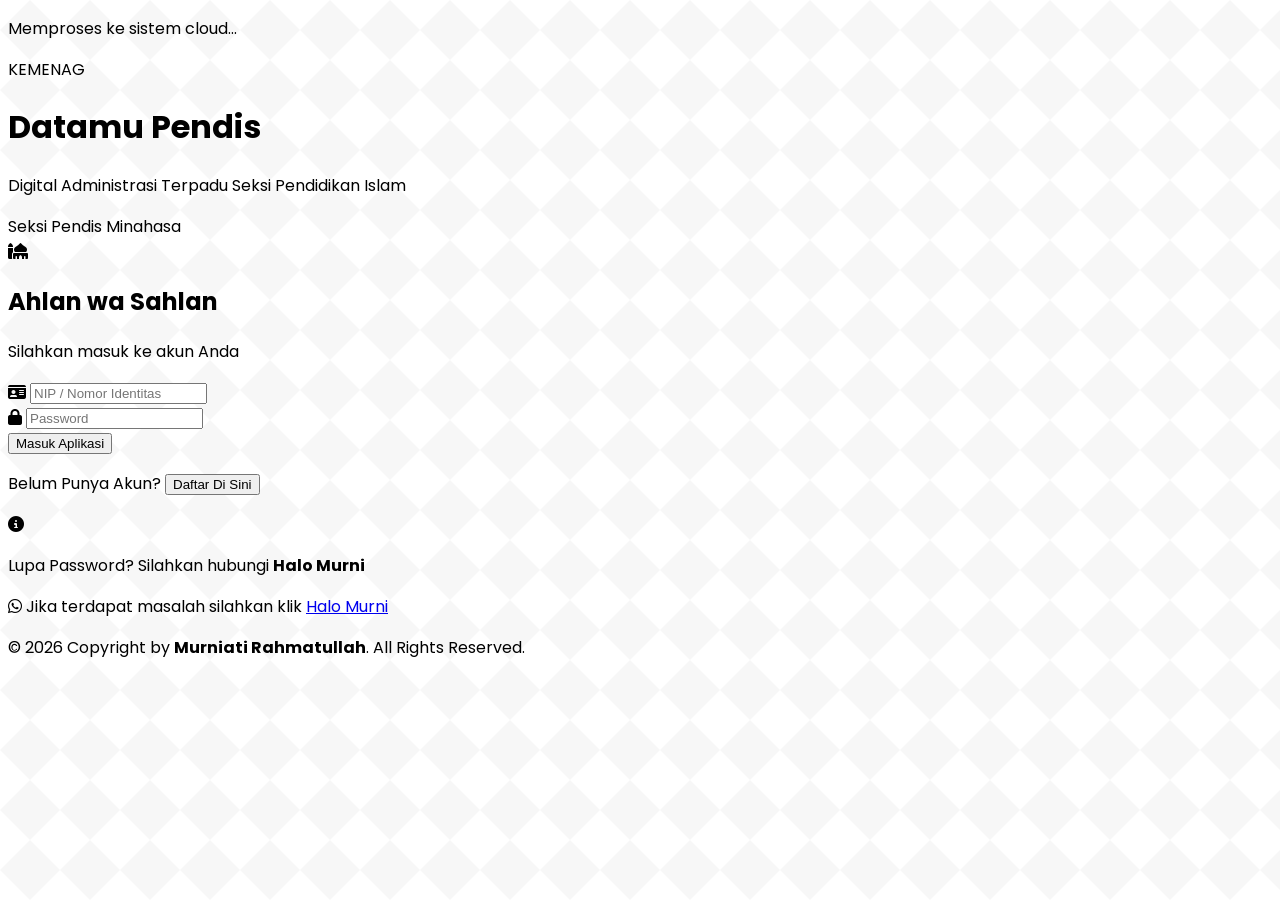
==== Datamu Pendis/index.html @ dc7abe34 "modify Register logic and add some style to the page" ====
<!DOCTYPE html>
<html lang="id">
<head>
    <meta charset="UTF-8">
    <meta name="viewport" content="width=device-width, initial-scale=1.0">
    <title>Datamu Pendis - Seksi Pendidikan Islam Minahasa</title>
    <!-- Tailwind CSS & FontAwesome Icons -->
    <script src="https://cdn.jsdelivr.net/npm/@tailwindcss/browser@4"></script>
    <link rel="stylesheet" href="https://cdnjs.cloudflare.com/ajax/libs/font-awesome/6.4.0/css/all.min.css">
    <style>
        @import url('https://fonts.googleapis.com/css2?family=Poppins:wght@300;400;500;600;700&display=swap');
        body {
            font-family: 'Poppins', sans-serif;
            background-color: #f4f7f5;
        }
        .islamic-pattern {
            background-color: #ffffff;
            background-image: url("data:image/svg+xml,%3Csvg xmlns='http://www.w3.org/2000/svg' width='60' height='60' viewBox='0 0 60 60'%3E%3Cpath d='M30 0l30 30-30 30L0 30z' fill='%2016b39' fill-opacity='0.03' fill-rule='evenodd'/%3E%3C/svg%3E");
        }
        .page { display: none; }
        .page.active { display: block; }
        .loader {
            border-top-color: #016b39;
            animation: spinner 1.5s linear infinite;
        }
        @keyframes spinner {
            0% { transform: rotate(0deg); }
            100% { transform: rotate(360deg); }
        }
    </style>
</head>
<body class="islamic-pattern min-h-screen flex flex-col justify-between">

    <!-- OVERLAY LOADING -->
    <div id="loading-overlay" class="fixed inset-0 bg-black/50 z-50 flex flex-col items-center justify-center hidden">
        <div class="loader ease-linear rounded-full border-4 border-t-4 border-gray-200 h-12 w-12 mb-4"></div>
        <p class="text-white font-semibold text-sm" id="loading-text">Memproses ke sistem cloud...</p>
    </div>

    <!-- HEADER UTAMA -->
    <header class="bg-white shadow-sm border-b-4 border-[#d4af37] p-4">
        <div class="max-w-5xl mx-auto flex flex-col sm:flex-row justify-between items-center gap-4 sm:gap-0">
            <!-- Logo Kemenag Kiri -->
            <div class="flex items-center justify-center">
                <img src="Logo Kemenag.Jpeg" alt="Logo Kemenag" class="w-14 h-14 object-contain" onerror="this.style.display='none'; this.nextElementSibling.style.display='flex';">
                <div style="display:none;" class="w-14 h-14 bg-[#016b39] rounded-full flex items-center justify-center text-white font-bold text-[10px] text-center p-1 border-2 border-[#d4af37]">KEMENAG</div>
            </div>

            <!-- TEKS JUDUL TENGAH (ALIGN CENTER) -->
            <div class="text-center flex-grow px-4">
                <h1 class="text-xl font-bold text-[#016b39] tracking-wide">Datamu Pendis</h1>
                <p class="text-xs text-gray-500 font-medium">Digital Administrasi Terpadu Seksi Pendidikan Islam</p>
            </div>

            <!-- Logo Pendis Kanan -->
            <div class="flex items-center justify-center">
                <img src="Logo Pendis.Jpeg" alt="Logo Pendis" class="h-12 object-contain" onerror="this.style.display='none'; this.nextElementSibling.style.display='block';">
                <span style="display:none;" class="text-sm font-bold text-[#016b39] bg-emerald-50 px-3 py-1 rounded-full border border-emerald-200">Seksi Pendis Minahasa</span>
            </div>
        </div>
    </header>

    <!-- KONTEN UTAMA -->
    <main class="max-w-4xl w-full mx-auto p-4 flex-grow flex flex-col justify-center my-6">

        <!-- ================= HALAMAN 1: LOGIN ================= -->
        <section id="page-login" class="page active bg-white rounded-2xl shadow-xl border border-gray-100 p-8 max-w-md mx-auto w-full text-center">
            <div class="mb-6">
                <i class="fa-solid fa-mosque text-4xl text-[#d4af37] mb-2"></i>
                <h2 class="text-2xl font-bold text-[#016b39]">Ahlan wa Sahlan</h2>
                <p class="text-sm text-gray-500">Silahkan masuk ke akun Anda</p>
            </div>

            <form onsubmit="handleLoginSubmit(event);" class="space-y-4">
                <div class="relative">
                    <span class="absolute inset-y-0 left-0 flex items-center pl-3 text-gray-400">
                        <i class="fa-solid fa-id-card"></i>
                    </span>
                    <input type="text" id="login-nip" placeholder="NIP / Nomor Identitas" class="w-full pl-10 pr-4 py-3 bg-gray-50 border border-gray-200 rounded-xl focus:outline-none focus:border-[#016b39]" required>
                </div>
                <div class="relative">
                    <span class="absolute inset-y-0 left-0 flex items-center pl-3 text-gray-400">
                        <i class="fa-solid fa-lock"></i>
                    </span>
                    <input type="password" id="login-pass" placeholder="Password" class="w-full pl-10 pr-4 py-3 bg-gray-50 border border-gray-200 rounded-xl focus:outline-none focus:border-[#016b39]" required>
                </div>
                <button type="submit" class="w-full bg-[#016b39] text-white py-3 rounded-xl font-semibold shadow-md hover:bg-emerald-800 cursor-pointer">
                    Masuk Aplikasi
                </button>
            </form>

            <div class="mt-6 pt-4 border-t border-gray-100 space-y-3 text-sm">
                <p class="text-gray-600">Belum Punya Akun? 
                    <button onclick="navigateTo('page-register')" class="text-[#016b39] font-bold hover:underline cursor-pointer">Daftar Di Sini</button>
                </p>
                <div class="bg-amber-50 p-3 rounded-xl border border-amber-200 flex items-center justify-center space-x-2">
                    <i class="fa-solid fa-circle-info text-amber-600"></i>
                    <p class="text-xs text-amber-800 text-left">Lupa Password? Silahkan hubungi <strong>Halo Murni</strong></p>
                </div>
            </div>
        </section>


        <!-- ================= HALAMAN 2: REGISTER ================= -->
        <section id="page-register" class="page bg-white rounded-2xl shadow-xl border border-gray-100 p-8 max-w-xl mx-auto w-full">
            <div class="text-center mb-6">
                <h2 class="text-2xl font-bold text-[#016b39]">Formulir Registrasi</h2>
                <p class="text-sm text-gray-500">Lengkapi data administrasi Pendis Anda</p>
            </div>

            <form onsubmit="handleRegisterSubmit(event);" class="grid grid-cols-1 md:grid-cols-2 gap-4">
                <div>
                    <label class="block text-xs font-semibold text-gray-600 mb-1">Nama Lengkap</label>
                    <input type="text" id="reg-nama" class="w-full p-2.5 bg-gray-50 border border-gray-200 rounded-lg focus:outline-none" required>
                </div>
                <div>
                    <label class="block text-xs font-semibold text-gray-600 mb-1">No. HP (WhatsApp)</label>
                    <input type="tel" id="reg-hp" class="w-full p-2.5 bg-gray-50 border border-gray-200 rounded-lg focus:outline-none" required>
                </div>
                <div>
                    <label class="block text-xs font-semibold text-gray-600 mb-1">Email Aktif</label>
                    <input type="email" id="reg-email" class="w-full p-2.5 bg-gray-50 border border-gray-200 rounded-lg focus:outline-none" required>
                </div>
                <div>
                    <label class="block text-xs font-semibold text-red-600 mb-1">NIP (Wajib) *</label>
                    <input type="text" id="reg-nip" class="w-full p-2.5 bg-gray-50 border border-red-200 rounded-lg focus:outline-none focus:border-[#016b39]" required>
                </div>
                <div>
                    <label class="block text-xs font-semibold text-gray-600 mb-1">Jenis Kelamin</label>
                    <select id="reg-jk" class="w-full p-2.5 bg-gray-50 border border-gray-200 rounded-lg focus:outline-none">
                        <option>Laki-laki</option>
                        <option>Perempuan</option>
                    </select>
                </div>
                <div>
                    <label class="block text-xs font-semibold text-gray-600 mb-1">Status Kepegawaian</label>
                    <select id="reg-status" class="w-full p-2.5 bg-gray-50 border border-gray-200 rounded-lg focus:outline-none">
                        <option>PNS</option>
                        <option>PPPK</option>
                        <option>Honor</option>
                    </select>
                </div>
                <div class="md:col-span-2">
                    <label class="block text-xs font-semibold text-gray-600 mb-1">Asal Sekolah / Madrasah</label>
                    <input type="text" id="reg-sekolah" class="w-full p-2.5 bg-gray-50 border border-gray-200 rounded-lg focus:outline-none" required>
                </div>
                <div>
                    <label class="block text-xs font-semibold text-gray-600 mb-1">Password</label>
                    <input type="password" id="reg-pass" class="w-full p-2.5 bg-gray-50 border border-gray-200 rounded-lg focus:outline-none" required>
                </div>
                <div>
                    <label class="block text-xs font-semibold text-gray-600 mb-1">Ulangi Password</label>
                    <input type="password" id="reg-pass2" class="w-full p-2.5 bg-gray-50 border border-gray-200 rounded-lg focus:outline-none" required>
                </div>
                
                <div class="md:col-span-2 bg-emerald-50 p-4 rounded-xl border border-emerald-200 text-center">
                    <label class="block text-sm font-bold text-[#016b39] mb-2"><i class="fa-solid fa-face-smile mr-2"></i>Verifikasi Scan Wajah</label>
                    <button type="button" onclick="alert('Mengaktifkan Kamera...')" class="bg-white border border-[#016b39] text-[#016b39] px-4 py-2 rounded-lg text-xs font-semibold cursor-pointer">Ambil Foto Wajah</button>
                </div>

                <div class="md:col-span-2 flex space-x-2 pt-2">
                    <button type="submit" class="flex-1 bg-[#016b39] text-white py-2.5 rounded-xl font-semibold shadow-md cursor-pointer">Daftar Akun</button>
                    <button type="button" onclick="navigateTo('page-login')" class="flex-1 bg-gray-100 text-gray-700 py-2.5 rounded-xl font-semibold cursor-pointer">Kembali Login</button>
                </div>
            </form>
        </section>


        <!-- ================= HALAMAN 3: DASHBOARD UTAMA ================= -->
        <section id="page-dashboard" class="page bg-white rounded-2xl shadow-xl border border-gray-100 p-8 w-full">
            
            <!-- KALENDER PALING ATAS UTK USER -->
            <div class="mb-6 p-4 bg-emerald-50/50 rounded-2xl border border-emerald-100">
                <div class="flex justify-between items-center mb-3">
                    <h4 class="text-xs font-bold text-emerald-800 uppercase tracking-wider"><i class="fa-solid fa-calendar-check mr-1"></i> Status Pengisian Berkas (Hari Ini)</h4>
                    <span id="calendar-status-badge" class="text-[10px] bg-red-100 text-red-700 px-2 py-0.5 rounded-full font-bold">Belum Ada Berkas Dikirim</span>
                </div>
                <div class="grid grid-cols-7 gap-2 text-center text-xs font-bold">
                    <div class="bg-gray-200 text-gray-400 p-2.5 rounded-lg">11 Jun</div>
                    <div class="bg-gray-200 text-gray-400 p-2.5 rounded-lg">12 Jun</div>
                    <div class="bg-gray-200 text-gray-400 p-2.5 rounded-lg">13 Jun</div>
                    <div id="today-calendar-cell" class="bg-amber-100 text-amber-800 p-2.5 rounded-lg border-2 border-amber-400 animate-pulse">
                        14 Jun (Hari Ini)
                    </div>
                    <div class="bg-gray-100 text-gray-400 p-2.5 rounded-lg">15 Jun</div>
                    <div class="bg-gray-100 text-gray-400 p-2.5 rounded-lg">16 Jun</div>
                    <div class="bg-gray-100 text-gray-400 p-2.5 rounded-lg">17 Jun</div>
                </div>
            </div>

            <div class="flex justify-between items-center mb-6 pb-4 border-b border-gray-100">
                <div>
                    <h2 class="text-2xl font-bold text-[#016b39]" id="txt-welcome-user">Hallo User...</h2>
                    <p class="text-sm text-gray-500">Silahkan pilih layanan administrasi di bawah ini</p>
                </div>
                <button onclick="logout()" class="bg-red-50 text-red-600 px-4 py-2 rounded-xl text-xs font-bold cursor-pointer">Keluar</button>
            </div>

            <div class="grid grid-cols-1 md:grid-cols-2 gap-6">
                <!-- Menu Laporan Kinerja -->
                <button onclick="navigateTo('page-laporan')" class="p-6 bg-white hover:bg-amber-50/50 border-2 border-gray-100 hover:border-amber-200 rounded-2xl text-left transition-all shadow-sm cursor-pointer">
                    <div class="w-12 h-12 bg-[#d4af37] text-white rounded-xl flex items-center justify-center text-xl shadow-md"><i class="fa-solid fa-file-invoice"></i></div>
                    <h3 class="text-lg font-bold text-gray-800 mt-4">Laporan Kinerja</h3>
                    <p class="text-xs text-gray-500 mt-1">Laporan harian, bulanan, rencana kinerja, dan absensi bulanan.</p>
                </button>

                <!-- Menu TPG -->
                <button onclick="navigateTo('page-tpg')" class="p-6 bg-white hover:bg-emerald-50/50 border-2 border-gray-100 hover:border-emerald-200 rounded-2xl text-left transition-all shadow-sm cursor-pointer">
                    <div class="w-12 h-12 bg-[#016b39] text-white rounded-xl flex items-center justify-center text-xl shadow-md"><i class="fa-solid fa-graduation-cap"></i></div>
                    <h3 class="text-lg font-bold text-gray-800 mt-4">TPG (Tunjangan Profesi Guru)</h3>
                    <p class="text-xs text-gray-500 mt-1">Pengunggahan berkas sertifikasi profesi guru kualifikasi khusus.</p>
                </button>
            </div>
        </section>


        <!-- ================= HALAMAN 4: LAPORAN KINERJA ================= -->
        <section id="page-laporan" class="page bg-white rounded-2xl shadow-xl border border-gray-100 p-8 w-full">
            <div class="flex items-center space-x-3 mb-6">
                <button onclick="navigateTo('page-dashboard')" class="w-9 h-9 bg-gray-100 hover:bg-gray-200 rounded-full flex items-center justify-center text-gray-700 cursor-pointer"><i class="fa-solid fa-arrow-left"></i></button>
                <h2 class="text-2xl font-bold text-[#016b39]">Laporan Kinerja</h2>
            </div>

            <div class="grid grid-cols-2 gap-4 mb-6 bg-gray-50 p-4 rounded-xl">
                <div>
                    <label class="block text-xs font-semibold text-gray-500 mb-1">Tahun</label>
                    <select class="w-full p-2 bg-white border border-gray-200 rounded-lg text-sm"><option>2026</option></select>
                </div>
                <div>
                    <label class="block text-xs font-semibold text-gray-500 mb-1">Bulan</label>
                    <select class="w-full p-2 bg-white border border-gray-200 rounded-lg text-sm"><option>Juni</option></select>
                </div>
            </div>

            <!-- List Upload Form Berkas -->
            <div class="space-y-4">
                
                <!-- Berkas 1 -->
                <div class="p-4 border border-gray-200 rounded-xl md:flex md:items-center md:justify-between space-y-3 md:space-y-0">
                    <div class="flex-grow">
                        <h3 class="font-bold text-gray-700 text-sm">Laporan Kinerja Harian</h3>
                        <input type="file" id="input-lapor-harian" class="block w-full text-xs text-gray-500 mt-1 file:mr-4 file:py-1 file:px-3 file:rounded file:border-0 file:bg-emerald-50 file:text-[#016b39]">
                    </div>
                    <div class="flex items-center space-x-2">
                        <div id="status-lapor-harian" class="text-right min-w-[150px]">
                            <span class="inline-block text-xs font-bold text-red-600 bg-red-50 border border-red-200 px-2 py-1 rounded"><i class="fa-solid fa-circle-xmark mr-1"></i>Belum Dikirim</span>
                        </div>
                        <button onclick="uploadProses('input-lapor-harian', 'Laporan Kinerja', 'Laporan Kinerja Harian', 'status-lapor-harian')" class="bg-[#016b39] text-white px-3 py-1.5 rounded-lg text-xs font-semibold cursor-pointer">Upload</button>
                    </div>
                </div>

                <!-- Berkas 2 -->
                <div class="p-4 border border-gray-200 rounded-xl md:flex md:items-center md:justify-between space-y-3 md:space-y-0">
                    <div class="flex-grow">
                        <h3 class="font-bold text-gray-700 text-sm">Laporan Kinerja Bulanan</h3>
                        <input type="file" id="input-lapor-bulanan" class="block w-full text-xs text-gray-500 mt-1 file:mr-4 file:py-1 file:px-3 file:rounded file:border-0 file:bg-emerald-50 file:text-[#016b39]">
                    </div>
                    <div class="flex items-center space-x-2">
                        <div id="status-lapor-bulanan" class="text-right min-w-[150px]">
                            <span class="inline-block text-xs font-bold text-red-600 bg-red-50 border border-red-200 px-2 py-1 rounded"><i class="fa-solid fa-circle-xmark mr-1"></i>Belum Dikirim</span>
                        </div>
                        <button onclick="uploadProses('input-lapor-bulanan', 'Laporan Kinerja', 'Laporan Kinerja Bulanan', 'status-lapor-bulanan')" class="bg-[#016b39] text-white px-3 py-1.5 rounded-lg text-xs font-semibold cursor-pointer">Upload</button>
                    </div>
                </div>

                <!-- Berkas 3 -->
                <div class="p-4 border border-gray-200 rounded-xl md:flex md:items-center md:justify-between space-y-3 md:space-y-0">
                    <div class="flex-grow">
                        <h3 class="font-bold text-gray-700 text-sm">Rencana Kinerja Bulanan</h3>
                        <input type="file" id="input-rencana-bulan" class="block w-full text-xs text-gray-500 mt-1 file:mr-4 file:py-1 file:px-3 file:rounded file:border-0 file:bg-emerald-50 file:text-[#016b39]">
                    </div>
                    <div class="flex items-center space-x-2">
                        <div id="status-rencana-bulan" class="text-right min-w-[150px]">
                            <span class="inline-block text-xs font-bold text-red-600 bg-red-50 border border-red-200 px-2 py-1 rounded"><i class="fa-solid fa-circle-xmark mr-1"></i>Belum Dikirim</span>
                        </div>
                        <button onclick="uploadProses('input-rencana-bulan', 'Laporan Kinerja', 'Rencana Kinerja Bulanan', 'status-rencana-bulan')" class="bg-[#016b39] text-white px-3 py-1.5 rounded-lg text-xs font-semibold cursor-pointer">Upload</button>
                    </div>
                </div>

                <!-- Berkas 4 -->
                <div class="p-4 border border-gray-200 rounded-xl md:flex md:items-center md:justify-between space-y-3 md:space-y-0">
                    <div class="flex-grow">
                        <h3 class="font-bold text-gray-700 text-sm">Laporan Absensi Bulanan</h3>
                        <input type="file" id="input-absensi" class="block w-full text-xs text-gray-500 mt-1 file:mr-4 file:py-1 file:px-3 file:rounded file:border-0 file:bg-emerald-50 file:text-[#016b39]">
                    </div>
                    <div class="flex items-center space-x-2">
                        <div id="status-absensi" class="text-right min-w-[150px]">
                            <span class="inline-block text-xs font-bold text-red-600 bg-red-50 border border-red-200 px-2 py-1 rounded"><i class="fa-solid fa-circle-xmark mr-1"></i>Belum Dikirim</span>
                        </div>
                        <button onclick="uploadProses('input-absensi', 'Laporan Kinerja', 'Laporan Absensi Bulanan', 'status-absensi')" class="bg-[#016b39] text-white px-3 py-1.5 rounded-lg text-xs font-semibold cursor-pointer">Upload</button>
                    </div>
                </div>

                <div class="bg-red-50 border border-red-200 p-4 rounded-xl text-xs text-red-800 space-y-1">
                    <span class="font-bold uppercase block text-red-600"><i class="fa-solid fa-triangle-exclamation mr-1"></i> Warning:</span>
                    <p>1. Berkas tidak salah upload. 2. Hasil scan/foto harus jelas. 3. Berkas telah ditandatangani.</p>
                </div>
            </div>
        </section>


        <!-- ================= HALAMAN 5: TPG ================= -->
        <section id="page-tpg" class="page bg-white rounded-2xl shadow-xl border border-gray-100 p-8 w-full">
            <div class="flex items-center space-x-3 mb-6">
                <button onclick="navigateTo('page-dashboard')" class="w-9 h-9 bg-gray-100 hover:bg-gray-200 rounded-full flex items-center justify-center text-gray-700 cursor-pointer"><i class="fa-solid fa-arrow-left"></i></button>
                <h2 class="text-2xl font-bold text-[#016b39]">Tunjangan Profesi Guru (TPG)</h2>
            </div>

            <div class="grid grid-cols-3 gap-3 mb-6 bg-gray-50 p-4 rounded-xl">
                <div><label class="block text-xs text-gray-500 mb-1">Tahun</label><select class="w-full p-2 bg-white rounded-lg text-xs"><option>2026</option></select></div>
                <div><label class="block text-xs text-gray-500 mb-1">Bulan</label><select class="w-full p-2 bg-white rounded-lg text-xs"><option>Juni</option></select></div>
                <div><label class="block text-xs text-gray-500 mb-1">Jenis TPG</label><select class="w-full p-2 bg-white rounded-lg text-xs"><option>TPG MADRASAH</option><option>TPG PPPK</option><option>TPG PAI</option></select></div>
            </div>

            <div class="space-y-6">
                <div class="p-6 border border-gray-200 rounded-2xl bg-gray-50/50 md:flex md:items-center md:justify-between">
                    <div>
                        <span class="block text-sm font-bold text-gray-700 mb-1">Upload Berkas Persyaratan TPG (.pdf)</span>
                        <input type="file" id="input-berkas-tpg" class="block w-full text-xs text-gray-500 file:mr-4 file:py-1 file:px-3 file:rounded file:border-0 file:bg-emerald-50 file:text-[#016b39]">
                    </div>
                    <div class="flex items-center space-x-2 mt-3 md:mt-0">
                        <div id="status-tpg-main" class="min-w-[150px] text-right">
                            <span class="inline-block text-xs font-bold text-red-600 bg-red-50 border border-red-200 px-2 py-1 rounded"><i class="fa-solid fa-circle-xmark mr-1"></i>Belum Dikirim</span>
                        </div>
                        <button onclick="uploadProses('input-berkas-tpg', 'TPG', 'Berkas Persyaratan TPG', 'status-tpg-main')" class="bg-[#016b39] text-white px-4 py-2 rounded-lg text-xs font-semibold cursor-pointer">Upload</button>
                    </div>
                </div>

                <div class="bg-red-50 border border-red-200 p-4 rounded-xl text-xs text-red-800">
                    <span class="font-bold uppercase block text-red-600 mb-1"><i class="fa-solid fa-triangle-exclamation mr-1"></i> Perhatian Penting:</span>
                    <p>Pastikan berkas telah divalidasi resmi sebelum diunggah ke sistem utama.</p>
                </div>
            </div>
        </section>

    </main>

    <!-- FOOTER ASSISTANCE -->
    <footer class="bg-white border-t border-gray-200 py-4 text-center text-xs text-gray-500 space-y-3">
        <div class="inline-flex items-center space-x-2 bg-emerald-50 border border-emerald-200 px-4 py-2 rounded-full">
            <i class="fa-brands fa-whatsapp text-emerald-600 text-lg"></i>
            <span class="text-emerald-800 font-medium">Jika terdapat masalah silahkan klik <a href="https://wa.me/#" target="_blank" class="font-bold underline">Halo Murni</a></span>
        </div>
        <p>&copy; 2026 Copyright by <strong>Murniati Rahmatullah</strong>. All Rights Reserved.</p>
    </footer>

    <!-- LOGIKAL INTERAKTIF JAVASCRIPT -->
    <script>
        // TAUTKAN URL DEPLOYMENT GOOGLE APPS SCRIPT ANDA DI SINI
        const API_URL = "https://script.google.com/macros/s/AKfycbxS6gvfr2o_vN_Nw6EjA4LsOPXbKe78TGv7byWinMvNd6g1njjJhvRXrPqk6GYSqQjEdg/exec";

        // Global State User
        let currentUser = null;

        function navigateTo(pageId) {
            document.querySelectorAll('.page').forEach(page => page.classList.remove('active'));
            document.getElementById(pageId).classList.add('active');
            window.scrollTo({ top: 0, behavior: 'smooth' });
        }

        function toggleLoader(show, text = "") {
            const overlay = document.getElementById('loading-overlay');
            document.getElementById('loading-text').innerText = text;
            if(show) overlay.classList.remove('hidden');
            else overlay.classList.add('hidden');
        }

        // AKSI REGISTRASI KE SPREADSHEET
        // CARI KODE INI PADA Halaman REGISTER DI index.html ANDA, LALU GANTI:
        async function handleRegisterSubmit(e) {
            e.preventDefault();
            const nama = document.getElementById('reg-nama').value;
            const hp = document.getElementById('reg-hp').value;
            const email = document.getElementById('reg-email').value;
            const nip = document.getElementById('reg-nip').value;
            const pass = document.getElementById('reg-pass').value;
            const pass2 = document.getElementById('reg-pass2').value;

            if (pass !== pass2) {
                alert('Konfirmasi password tidak cocok!');
                return;
            }

            toggleLoader(true, "Mendaftarkan akun & membuat Cloud Sheet Anda...");

            // Perubahan penanganan bypass CORS khusus Google Apps Script via URLSearchParams
            try {
                const response = await fetch(API_URL, {
                    method: 'POST',
                    mode: 'no-cors', // <--- PENTING: Mengabaikan aturan CORS untuk Google Apps Script
                    headers: {
                        'Content-Type': 'text/plain' // Menggunakan text/plain agar tidak memicu preflight CORS
                    },
                    body: JSON.stringify({ action: 'register', nama, hp, email, nip, password: pass })
                });

                // Catatan: Saat menggunakan mode 'no-cors', browser tidak dapat membaca isi JSON response (opaque).
                // Jadi kita asumsikan proses berhasil jika tidak melempar error jaringan.
                alert('Permintaan registrasi telah dikirim ke sistem! Silahkan coba login.');
                document.getElementById('page-register').querySelector('form').reset();
                navigateTo('page-login');

            } catch (error) {
                alert('Terjadi kendala saat menghubungkan ke server Google.');
                console.error(error);
            } finally {
                toggleLoader(false);
            }
        }

        // AKSI LOGIN DENGAN VALIDASI SPREADSHEET
        async function handleLoginSubmit(e) {
            e.preventDefault();
            const nip = document.getElementById('login-nip').value;
            const pass = document.getElementById('login-pass').value;

            toggleLoader(true, "Membuka enkripsi data & mencocokkan NIP...");

            try {
                const response = await fetch(API_URL, {
                    method: 'POST',
                    body: JSON.stringify({ action: 'login', nip, password: pass })
                });
                const result = await response.json();

                if (result.status === "SUCCESS") {
                    currentUser = result.user;
                    document.getElementById('txt-welcome-user').innerText = `Hallo ${currentUser.nama} (NIP: ${currentUser.nip})`;
                    
                    // Render status upload berdasarkan riwayat yang ditarik dari Cloud Sheet pribadi
                    renderHistoryStatus(result.history);
                    
                    navigateTo('page-dashboard');
                } else {
                    alert(result.message);
                }
            } catch (error) {
                alert('Gagal terhubung ke database cloud.');
            } finally {
                toggleLoader(false);
            }
        }

        // MEMETAKAN BERKAS YANG SUDAH PERNAH DIUPLOAD SEBELUMNYA
        function renderHistoryStatus(historyList) {
            // Mapping ID berkas di web berdasarkan nama tipe berkas di Google Sheet
            const mapping = {
                'Laporan Kinerja Harian': 'status-lapor-harian',
                'Laporan Kinerja Bulanan': 'status-lapor-bulanan',
                'Rencana Kinerja Bulanan': 'status-rencana-bulan',
                'Laporan Absensi Bulanan': 'status-absensi',
                'Berkas Persyaratan TPG': 'status-tpg-main'
            };

            let adaUploadHariIni = false;

            historyList.forEach(item => {
                const elementId = mapping[item.namaBerkas];
                if (elementId) {
                    document.getElementById(elementId).innerHTML = `
                        <span class="inline-block text-xs font-bold text-emerald-600 bg-emerald-50 border border-emerald-200 px-2 py-1 rounded">
                            <i class="fa-solid fa-circle-check mr-1"></i>Sudah Diunggah (<a href="${item.link}" target="_blank" class="underline font-medium text-blue-600">Lihat Berkas</a>)
                        </span>`;
                }
                
                // Cek apakah tanggal upload adalah hari ini (pencocokan sederhana berbasis string tanggal)
                const todayStr = new Date().toISOString().split('T')[0];
                if(item.tanggal && item.tanggal.includes(todayStr)){
                    adaUploadHariIni = true;
                }
            });

            if (adaUploadHariIni) {
                setKalenderHijau();
            }
        }

        function setKalenderHijau() {
            const targetCell = document.getElementById('today-calendar-cell');
            targetCell.className = "bg-emerald-600 text-white p-2.5 rounded-lg border-2 border-emerald-400";
            document.getElementById('calendar-status-badge').className = "text-[10px] bg-emerald-100 text-emerald-700 px-2 py-0.5 rounded-full font-bold";
            document.getElementById('calendar-status-badge').innerText = "Berkas Sukses Terkirim Hari Ini";
        }

        // PROSES UPLOAD FILE BASE64 KE GDRIVE & INPUT DATA KE SHEET USER
        function uploadProses(inputId, layanan, berkasType, statusDivId) {
            const fileInput = document.getElementById(inputId);
            if (fileInput.files.length === 0) {
                alert('Pilih file terlebih dahulu sebelum menekan tombol upload!');
                return;
            }

            const file = fileInput.files[0];
            const reader = new FileReader();
            
            toggleLoader(true, `Mengirim file "${file.name}" ke Google Drive Anda...`);

            reader.onload = async function(e) {
                const fileData = e.target.result;
                
                const payload = {
                    action: 'upload',
                    sheetName: currentUser.sheetName,
                    layanan: layanan,
                    berkasType: berkasType,
                    fileName: file.name,
                    fileData: fileData
                };

                try {
                    const response = await fetch(API_URL, {
                        method: 'POST',
                        body: JSON.stringify(payload)
                    });
                    const result = await response.json();

                    if (result.status === "SUCCESS") {
                        alert(`Berkas "${berkasType}" berhasil disimpan di Google Drive.`);
                        
                        // Perbarui tampilan status baris formulir tersebut menjadi hijau secara langsung
                        document.getElementById(statusDivId).innerHTML = `
                            <span class="inline-block text-xs font-bold text-emerald-600 bg-emerald-50 border border-emerald-200 px-2 py-1 rounded">
                                <i class="fa-solid fa-circle-check mr-1"></i>Sudah Diunggah (<a href="${result.fileUrl}" target="_blank" class="underline font-medium text-blue-600">Lihat Berkas</a>)
                            </span>`;
                        
                        // Warnai Kalender Menjadi Hijau
                        setKalenderHijau();
                    } else {
                        alert('Gagal Upload: ' + result.message);
                    }
                } catch (error) {
                    alert('Terjadi kesalahan koneksi saat mencoba mengunggah.');
                } finally {
                    toggleLoader(false);
                }
            };

            reader.readAsDataURL(file);
        }

        function logout() {
            currentUser = null;
            document.getElementById('page-login').querySelector('form').reset();
            
            // Kembalikan semua indikator berkas ke merah semula saat logout
            const statusIds = ['status-lapor-harian', 'status-lapor-bulanan', 'status-rencana-bulan', 'status-absensi', 'status-tpg-main'];
            statusIds.forEach(id => {
                document.getElementById(id).innerHTML = `<span class="inline-block text-xs font-bold text-red-600 bg-red-50 border border-red-200 px-2 py-1 rounded"><i class="fa-solid fa-circle-xmark mr-1"></i>Belum Dikirim</span>`;
            });
            
            // Kembalikan kalender ke kuning/normal semula
            document.getElementById('today-calendar-cell').className = "bg-amber-100 text-amber-800 p-2.5 rounded-lg border-2 border-amber-400 animate-pulse";
            document.getElementById('calendar-status-badge').className = "text-[10px] bg-red-100 text-red-700 px-2 py-0.5 rounded-full font-bold";
            document.getElementById('calendar-status-badge').innerText = "Belum Ada Berkas Dikirim";

            navigateTo('page-login');
        }
    </script>
</body>
</html>
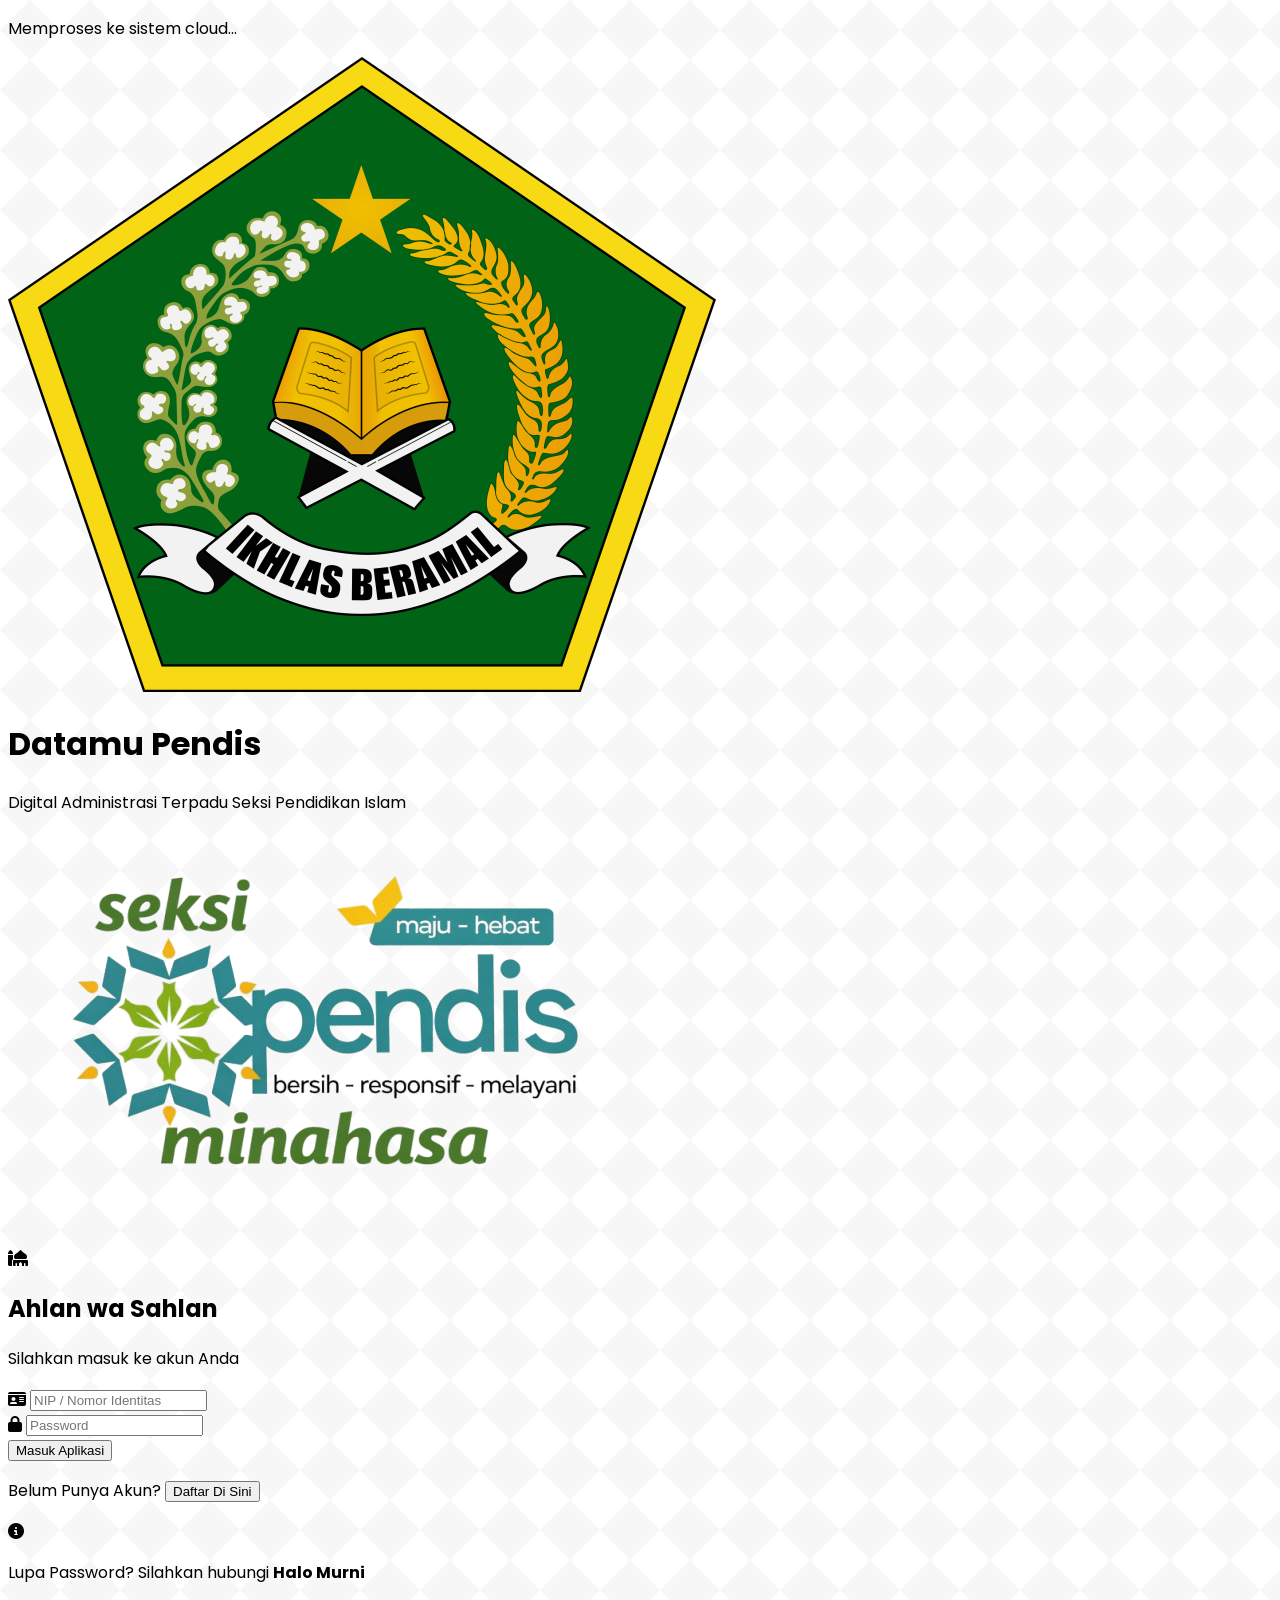
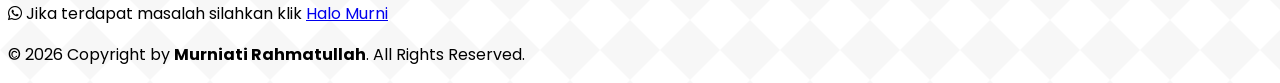
==== commit 9a4a13bf: "new" ====
--- a/Datamu Pendis/index.html
+++ b/Datamu Pendis/index.html
@@ -4,6 +4,7 @@
     <meta charset="UTF-8">
     <meta name="viewport" content="width=device-width, initial-scale=1.0">
     <title>Datamu Pendis - Seksi Pendidikan Islam Minahasa</title>
+    <meta name="description" content="Digital Administrasi Terpadu Seksi Pendidikan Islam Kabupaten Minahasa">
     <!-- Tailwind CSS & FontAwesome Icons -->
     <script src="https://cdn.jsdelivr.net/npm/@tailwindcss/browser@4"></script>
     <link rel="stylesheet" href="https://cdnjs.cloudflare.com/ajax/libs/font-awesome/6.4.0/css/all.min.css">
@@ -17,8 +18,17 @@
             background-color: #ffffff;
             background-image: url("data:image/svg+xml,%3Csvg xmlns='http://www.w3.org/2000/svg' width='60' height='60' viewBox='0 0 60 60'%3E%3Cpath d='M30 0l30 30-30 30L0 30z' fill='%2016b39' fill-opacity='0.03' fill-rule='evenodd'/%3E%3C/svg%3E");
         }
-        .page { display: none; }
-        .page.active { display: block; }
+        .page { 
+            display: none; 
+            opacity: 0;
+            transform: translateY(12px);
+            transition: opacity 0.4s ease, transform 0.4s ease;
+        }
+        .page.active { 
+            display: block; 
+            opacity: 1;
+            transform: translateY(0);
+        }
         .loader {
             border-top-color: #016b39;
             animation: spinner 1.5s linear infinite;
@@ -27,9 +37,116 @@
             0% { transform: rotate(0deg); }
             100% { transform: rotate(360deg); }
         }
+
+        /* Toast Notification */
+        .toast-container {
+            position: fixed;
+            top: 20px;
+            right: 20px;
+            z-index: 100;
+            display: flex;
+            flex-direction: column;
+            gap: 10px;
+        }
+        .toast {
+            min-width: 320px;
+            max-width: 420px;
+            padding: 14px 20px;
+            border-radius: 14px;
+            color: #fff;
+            font-size: 13px;
+            font-weight: 500;
+            display: flex;
+            align-items: flex-start;
+            gap: 12px;
+            box-shadow: 0 8px 30px rgba(0,0,0,0.18);
+            animation: toastSlideIn 0.4s ease forwards;
+            backdrop-filter: blur(10px);
+        }
+        .toast.toast-success { background: linear-gradient(135deg, #016b39, #059669); }
+        .toast.toast-error { background: linear-gradient(135deg, #dc2626, #b91c1c); }
+        .toast.toast-warning { background: linear-gradient(135deg, #d97706, #b45309); }
+        .toast.toast-info { background: linear-gradient(135deg, #2563eb, #1d4ed8); }
+        .toast-exit {
+            animation: toastSlideOut 0.35s ease forwards;
+        }
+        @keyframes toastSlideIn {
+            from { opacity: 0; transform: translateX(60px); }
+            to { opacity: 1; transform: translateX(0); }
+        }
+        @keyframes toastSlideOut {
+            from { opacity: 1; transform: translateX(0); }
+            to { opacity: 0; transform: translateX(60px); }
+        }
+        .toast i { font-size: 18px; margin-top: 1px; }
+        .toast .toast-msg { flex: 1; line-height: 1.5; }
+        .toast .toast-close {
+            cursor: pointer; opacity: 0.7; font-size: 14px; margin-top: 1px;
+        }
+        .toast .toast-close:hover { opacity: 1; }
+
+        /* Calendar styles */
+        .cal-day {
+            aspect-ratio: 1;
+            display: flex;
+            flex-direction: column;
+            align-items: center;
+            justify-content: center;
+            border-radius: 10px;
+            font-size: 12px;
+            font-weight: 600;
+            transition: all 0.2s ease;
+            cursor: default;
+            position: relative;
+        }
+        .cal-day.today {
+            border: 2px solid #d4af37;
+            background: #fffbeb;
+            color: #92400e;
+            animation: pulse 2s infinite;
+        }
+        @keyframes pulse {
+            0%, 100% { box-shadow: 0 0 0 0 rgba(212, 175, 55, 0.4); }
+            50% { box-shadow: 0 0 0 6px rgba(212, 175, 55, 0); }
+        }
+        .cal-day.uploaded {
+            background: linear-gradient(135deg, #059669, #016b39);
+            color: white;
+            border: 2px solid #047857;
+            box-shadow: 0 2px 8px rgba(1, 107, 57, 0.3);
+        }
+        .cal-day.uploaded.today {
+            border: 2px solid #d4af37;
+            box-shadow: 0 0 0 3px rgba(212, 175, 55, 0.3), 0 2px 8px rgba(1, 107, 57, 0.3);
+        }
+        .cal-day.empty {
+            background: transparent;
+            cursor: default;
+        }
+        .cal-day.past {
+            background: #f3f4f6;
+            color: #9ca3af;
+        }
+        .cal-day.future {
+            background: #f9fafb;
+            color: #6b7280;
+        }
+        .cal-day .cal-check {
+            font-size: 8px;
+            position: absolute;
+            bottom: 3px;
+        }
+
+        /* Page transition helper */
+        .page-entering {
+            display: block !important;
+        }
     </style>
 </head>
 <body class="islamic-pattern min-h-screen flex flex-col justify-between">
+
+    <!-- TOAST CONTAINER -->
+    <div id="toast-container" class="toast-container"></div>
 
     <!-- OVERLAY LOADING -->
     <div id="loading-overlay" class="fixed inset-0 bg-black/50 z-50 flex flex-col items-center justify-center hidden">
@@ -42,11 +159,11 @@
         <div class="max-w-5xl mx-auto flex flex-col sm:flex-row justify-between items-center gap-4 sm:gap-0">
             <!-- Logo Kemenag Kiri -->
             <div class="flex items-center justify-center">
-                <img src="Logo Kemenag.Jpeg" alt="Logo Kemenag" class="w-14 h-14 object-contain" onerror="this.style.display='none'; this.nextElementSibling.style.display='flex';">
+                <img src="Logo Kemenag.png" alt="Logo Kemenag" class="w-14 h-14 object-contain" onerror="this.style.display='none'; this.nextElementSibling.style.display='flex';">
                 <div style="display:none;" class="w-14 h-14 bg-[#016b39] rounded-full flex items-center justify-center text-white font-bold text-[10px] text-center p-1 border-2 border-[#d4af37]">KEMENAG</div>
             </div>
 
-            <!-- TEKS JUDUL TENGAH (ALIGN CENTER) -->
+            <!-- TEKS JUDUL TENGAH -->
             <div class="text-center flex-grow px-4">
                 <h1 class="text-xl font-bold text-[#016b39] tracking-wide">Datamu Pendis</h1>
                 <p class="text-xs text-gray-500 font-medium">Digital Administrasi Terpadu Seksi Pendidikan Islam</p>
@@ -54,12 +171,11 @@
 
             <!-- Logo Pendis Kanan -->
             <div class="flex items-center justify-center">
-                <img src="Logo Pendis.Jpeg" alt="Logo Pendis" class="h-12 object-contain" onerror="this.style.display='none'; this.nextElementSibling.style.display='block';">
+                <img src="Logo Pendis.png" alt="Logo Pendis" class="h-12 object-contain" onerror="this.style.display='none'; this.nextElementSibling.style.display='block';">
                 <span style="display:none;" class="text-sm font-bold text-[#016b39] bg-emerald-50 px-3 py-1 rounded-full border border-emerald-200">Seksi Pendis Minahasa</span>
             </div>
         </div>
     </header>
-
     <!-- KONTEN UTAMA -->
     <main class="max-w-4xl w-full mx-auto p-4 flex-grow flex flex-col justify-center my-6">
 
@@ -84,7 +200,7 @@
                     </span>
                     <input type="password" id="login-pass" placeholder="Password" class="w-full pl-10 pr-4 py-3 bg-gray-50 border border-gray-200 rounded-xl focus:outline-none focus:border-[#016b39]" required>
                 </div>
-                <button type="submit" class="w-full bg-[#016b39] text-white py-3 rounded-xl font-semibold shadow-md hover:bg-emerald-800 cursor-pointer">
+                <button type="submit" class="w-full bg-[#016b39] text-white py-3 rounded-xl font-semibold shadow-md hover:bg-emerald-800 cursor-pointer transition-colors">
                     Masuk Aplikasi
                 </button>
             </form>
@@ -100,7 +216,6 @@
             </div>
         </section>
 
-
         <!-- ================= HALAMAN 2: REGISTER ================= -->
         <section id="page-register" class="page bg-white rounded-2xl shadow-xl border border-gray-100 p-8 max-w-xl mx-auto w-full">
             <div class="text-center mb-6">
@@ -153,38 +268,89 @@
                     <input type="password" id="reg-pass2" class="w-full p-2.5 bg-gray-50 border border-gray-200 rounded-lg focus:outline-none" required>
                 </div>
                 
-                <div class="md:col-span-2 bg-emerald-50 p-4 rounded-xl border border-emerald-200 text-center">
-                    <label class="block text-sm font-bold text-[#016b39] mb-2"><i class="fa-solid fa-face-smile mr-2"></i>Verifikasi Scan Wajah</label>
-                    <button type="button" onclick="alert('Mengaktifkan Kamera...')" class="bg-white border border-[#016b39] text-[#016b39] px-4 py-2 rounded-lg text-xs font-semibold cursor-pointer">Ambil Foto Wajah</button>
+                <!-- KAMERA & VERIFIKASI WAJAH (WAJIB ISI) -->
+                <div class="md:col-span-2 bg-emerald-50 p-4 rounded-xl border border-emerald-200 text-center space-y-3">
+                    <label class="block text-sm font-bold text-[#016b39] mb-1">
+                        <i class="fa-solid fa-face-smile mr-2"></i>Verifikasi Scan Wajah <span class="text-red-600">(Wajib) *</span>
+                    </label>
+                    
+                    <!-- Area Kamera Hidup -->
+                    <div id="camera-box" class="hidden max-w-xs mx-auto overflow-hidden rounded-lg border-2 border-[#016b39] bg-black">
+                        <video id="webcam-stream" autoplay playsinline class="w-full h-auto scale-x-[-1]"></video>
+                    </div>
+
+                    <!-- Tempat Pratinjau Foto yang diambil -->
+                    <div id="preview-box" class="hidden max-w-xs mx-auto overflow-hidden rounded-lg border-2 border-amber-400 bg-gray-100">
+                        <img id="face-photo-preview" src="" class="w-full h-auto">
+                    </div>
+
+                    <div class="flex justify-center gap-2">
+                        <button type="button" id="btn-start-camera" onclick="startCamera()" class="bg-white border border-[#016b39] text-[#016b39] px-4 py-2 rounded-lg text-xs font-semibold cursor-pointer">
+                            <i class="fa-solid fa-camera mr-1"></i>Aktifkan Kamera
+                        </button>
+                        <button type="button" id="btn-capture-photo" onclick="capturePhoto()" class="hidden bg-amber-500 text-white px-4 py-2 rounded-lg text-xs font-semibold cursor-pointer">
+                            <i class="fa-solid fa-circle-dot mr-1"></i>Ambil Foto
+                        </button>
+                    </div>
+                    
+                    <!-- Element penyimpan string gambar sementara (tidak terlihat) -->
+                    <input type="hidden" id="reg-foto-wajah" required>
+                    <canvas id="camera-canvas" class="hidden"></canvas>
                 </div>
 
                 <div class="md:col-span-2 flex space-x-2 pt-2">
-                    <button type="submit" class="flex-1 bg-[#016b39] text-white py-2.5 rounded-xl font-semibold shadow-md cursor-pointer">Daftar Akun</button>
-                    <button type="button" onclick="navigateTo('page-login')" class="flex-1 bg-gray-100 text-gray-700 py-2.5 rounded-xl font-semibold cursor-pointer">Kembali Login</button>
+                    <button type="submit" class="flex-1 bg-[#016b39] text-white py-2.5 rounded-xl font-semibold shadow-md cursor-pointer hover:bg-emerald-800 transition-colors">Daftar Akun</button>
+                    <button type="button" onclick="stopCamera(); navigateTo('page-login')" class="flex-1 bg-gray-100 text-gray-700 py-2.5 rounded-xl font-semibold cursor-pointer hover:bg-gray-200 transition-colors">Kembali Login</button>
                 </div>
             </form>
         </section>
-
 
         <!-- ================= HALAMAN 3: DASHBOARD UTAMA ================= -->
         <section id="page-dashboard" class="page bg-white rounded-2xl shadow-xl border border-gray-100 p-8 w-full">
             
-            <!-- KALENDER PALING ATAS UTK USER -->
-            <div class="mb-6 p-4 bg-emerald-50/50 rounded-2xl border border-emerald-100">
-                <div class="flex justify-between items-center mb-3">
-                    <h4 class="text-xs font-bold text-emerald-800 uppercase tracking-wider"><i class="fa-solid fa-calendar-check mr-1"></i> Status Pengisian Berkas (Hari Ini)</h4>
-                    <span id="calendar-status-badge" class="text-[10px] bg-red-100 text-red-700 px-2 py-0.5 rounded-full font-bold">Belum Ada Berkas Dikirim</span>
-                </div>
-                <div class="grid grid-cols-7 gap-2 text-center text-xs font-bold">
-                    <div class="bg-gray-200 text-gray-400 p-2.5 rounded-lg">11 Jun</div>
-                    <div class="bg-gray-200 text-gray-400 p-2.5 rounded-lg">12 Jun</div>
-                    <div class="bg-gray-200 text-gray-400 p-2.5 rounded-lg">13 Jun</div>
-                    <div id="today-calendar-cell" class="bg-amber-100 text-amber-800 p-2.5 rounded-lg border-2 border-amber-400 animate-pulse">
-                        14 Jun (Hari Ini)
-                    </div>
-                    <div class="bg-gray-100 text-gray-400 p-2.5 rounded-lg">15 Jun</div>
-                    <div class="bg-gray-100 text-gray-400 p-2.5 rounded-lg">16 Jun</div>
-                    <div class="bg-gray-100 text-gray-400 p-2.5 rounded-lg">17 Jun</div>
+            <!-- KALENDER DINAMIS BULANAN -->
+            <div class="mb-6 p-5 bg-emerald-50/50 rounded-2xl border border-emerald-100">
+                <div class="flex justify-between items-center mb-4">
+                    <h4 class="text-xs font-bold text-emerald-800 uppercase tracking-wider">
+                        <i class="fa-solid fa-calendar-check mr-1"></i> Kalender Progres Upload
+                    </h4>
+                    <span id="calendar-status-badge" class="text-[10px] bg-red-100 text-red-700 px-2.5 py-1 rounded-full font-bold">
+                        Belum Ada Berkas Dikirim
+                    </span>
+                </div>
+
+                <!-- Calendar Navigation -->
+                <div class="flex items-center justify-between mb-3">
+                    <button onclick="changeCalendarMonth(-1)" class="w-8 h-8 bg-white border border-gray-200 rounded-lg flex items-center justify-center text-gray-600 hover:bg-emerald-50 hover:border-emerald-300 cursor-pointer transition-all">
+                        <i class="fa-solid fa-chevron-left text-xs"></i>
+                    </button>
+                    <h5 id="calendar-month-title" class="text-sm font-bold text-[#016b39]"></h5>
+                    <button onclick="changeCalendarMonth(1)" class="w-8 h-8 bg-white border border-gray-200 rounded-lg flex items-center justify-center text-gray-600 hover:bg-emerald-50 hover:border-emerald-300 cursor-pointer transition-all">
+                        <i class="fa-solid fa-chevron-right text-xs"></i>
+                    </button>
+                </div>
+
+                <!-- Day Headers -->
+                <div class="grid grid-cols-7 gap-1.5 mb-1.5">
+                    <div class="text-center text-[10px] font-bold text-gray-400 py-1">SEN</div>
+                    <div class="text-center text-[10px] font-bold text-gray-400 py-1">SEL</div>
+                    <div class="text-center text-[10px] font-bold text-gray-400 py-1">RAB</div>
+                    <div class="text-center text-[10px] font-bold text-gray-400 py-1">KAM</div>
+                    <div class="text-center text-[10px] font-bold text-gray-400 py-1">JUM</div>
+                    <div class="text-center text-[10px] font-bold text-gray-400 py-1">SAB</div>
+                    <div class="text-center text-[10px] font-bold text-red-400 py-1">MIN</div>
+                </div>
+
+                <!-- Calendar Grid (rendered by JS) -->
+                <div id="calendar-grid" class="grid grid-cols-7 gap-1.5">
+                    <!-- Cells rendered dynamically -->
+                </div>
+
+                <!-- Calendar Legend -->
+                <div class="flex items-center justify-center gap-4 mt-3 text-[10px] text-gray-500">
+                    <span class="flex items-center gap-1"><span class="w-3 h-3 rounded bg-gradient-to-br from-emerald-600 to-emerald-800 inline-block"></span> Upload Berhasil</span>
+                    <span class="flex items-center gap-1"><span class="w-3 h-3 rounded bg-amber-100 border border-amber-400 inline-block"></span> Hari Ini</span>
+                    <span class="flex items-center gap-1"><span class="w-3 h-3 rounded bg-gray-200 inline-block"></span> Belum Upload</span>
                 </div>
             </div>
 
@@ -193,49 +359,43 @@
                     <h2 class="text-2xl font-bold text-[#016b39]" id="txt-welcome-user">Hallo User...</h2>
                     <p class="text-sm text-gray-500">Silahkan pilih layanan administrasi di bawah ini</p>
                 </div>
-                <button onclick="logout()" class="bg-red-50 text-red-600 px-4 py-2 rounded-xl text-xs font-bold cursor-pointer">Keluar</button>
+                <button onclick="logout()" class="bg-red-50 text-red-600 px-4 py-2 rounded-xl text-xs font-bold cursor-pointer hover:bg-red-100 transition-colors">Keluar</button>
             </div>
 
             <div class="grid grid-cols-1 md:grid-cols-2 gap-6">
-                <!-- Menu Laporan Kinerja -->
-                <button onclick="navigateTo('page-laporan')" class="p-6 bg-white hover:bg-amber-50/50 border-2 border-gray-100 hover:border-amber-200 rounded-2xl text-left transition-all shadow-sm cursor-pointer">
-                    <div class="w-12 h-12 bg-[#d4af37] text-white rounded-xl flex items-center justify-center text-xl shadow-md"><i class="fa-solid fa-file-invoice"></i></div>
+                <button onclick="navigateTo('page-laporan')" class="p-6 bg-white hover:bg-amber-50/50 border-2 border-gray-100 hover:border-amber-200 rounded-2xl text-left transition-all shadow-sm cursor-pointer group">
+                    <div class="w-12 h-12 bg-[#d4af37] text-white rounded-xl flex items-center justify-center text-xl shadow-md group-hover:scale-110 transition-transform"><i class="fa-solid fa-file-invoice"></i></div>
                     <h3 class="text-lg font-bold text-gray-800 mt-4">Laporan Kinerja</h3>
                     <p class="text-xs text-gray-500 mt-1">Laporan harian, bulanan, rencana kinerja, dan absensi bulanan.</p>
                 </button>
 
-                <!-- Menu TPG -->
-                <button onclick="navigateTo('page-tpg')" class="p-6 bg-white hover:bg-emerald-50/50 border-2 border-gray-100 hover:border-emerald-200 rounded-2xl text-left transition-all shadow-sm cursor-pointer">
-                    <div class="w-12 h-12 bg-[#016b39] text-white rounded-xl flex items-center justify-center text-xl shadow-md"><i class="fa-solid fa-graduation-cap"></i></div>
+                <button onclick="navigateTo('page-tpg')" class="p-6 bg-white hover:bg-emerald-50/50 border-2 border-gray-100 hover:border-emerald-200 rounded-2xl text-left transition-all shadow-sm cursor-pointer group">
+                    <div class="w-12 h-12 bg-[#016b39] text-white rounded-xl flex items-center justify-center text-xl shadow-md group-hover:scale-110 transition-transform"><i class="fa-solid fa-graduation-cap"></i></div>
                     <h3 class="text-lg font-bold text-gray-800 mt-4">TPG (Tunjangan Profesi Guru)</h3>
                     <p class="text-xs text-gray-500 mt-1">Pengunggahan berkas sertifikasi profesi guru kualifikasi khusus.</p>
                 </button>
             </div>
         </section>
 
-
         <!-- ================= HALAMAN 4: LAPORAN KINERJA ================= -->
         <section id="page-laporan" class="page bg-white rounded-2xl shadow-xl border border-gray-100 p-8 w-full">
             <div class="flex items-center space-x-3 mb-6">
-                <button onclick="navigateTo('page-dashboard')" class="w-9 h-9 bg-gray-100 hover:bg-gray-200 rounded-full flex items-center justify-center text-gray-700 cursor-pointer"><i class="fa-solid fa-arrow-left"></i></button>
+                <button onclick="navigateTo('page-dashboard')" class="w-9 h-9 bg-gray-100 hover:bg-gray-200 rounded-full flex items-center justify-center text-gray-700 cursor-pointer transition-colors"><i class="fa-solid fa-arrow-left"></i></button>
                 <h2 class="text-2xl font-bold text-[#016b39]">Laporan Kinerja</h2>
             </div>
 
             <div class="grid grid-cols-2 gap-4 mb-6 bg-gray-50 p-4 rounded-xl">
                 <div>
                     <label class="block text-xs font-semibold text-gray-500 mb-1">Tahun</label>
-                    <select class="w-full p-2 bg-white border border-gray-200 rounded-lg text-sm"><option>2026</option></select>
+                    <select id="laporan-tahun" class="w-full p-2 bg-white border border-gray-200 rounded-lg text-sm"></select>
                 </div>
                 <div>
                     <label class="block text-xs font-semibold text-gray-500 mb-1">Bulan</label>
-                    <select class="w-full p-2 bg-white border border-gray-200 rounded-lg text-sm"><option>Juni</option></select>
-                </div>
-            </div>
-
-            <!-- List Upload Form Berkas -->
+                    <select id="laporan-bulan" class="w-full p-2 bg-white border border-gray-200 rounded-lg text-sm"></select>
+                </div>
+            </div>
+
             <div class="space-y-4">
-                
-                <!-- Berkas 1 -->
                 <div class="p-4 border border-gray-200 rounded-xl md:flex md:items-center md:justify-between space-y-3 md:space-y-0">
                     <div class="flex-grow">
                         <h3 class="font-bold text-gray-700 text-sm">Laporan Kinerja Harian</h3>
@@ -245,11 +405,10 @@
                         <div id="status-lapor-harian" class="text-right min-w-[150px]">
                             <span class="inline-block text-xs font-bold text-red-600 bg-red-50 border border-red-200 px-2 py-1 rounded"><i class="fa-solid fa-circle-xmark mr-1"></i>Belum Dikirim</span>
                         </div>
-                        <button onclick="uploadProses('input-lapor-harian', 'Laporan Kinerja', 'Laporan Kinerja Harian', 'status-lapor-harian')" class="bg-[#016b39] text-white px-3 py-1.5 rounded-lg text-xs font-semibold cursor-pointer">Upload</button>
-                    </div>
-                </div>
-
-                <!-- Berkas 2 -->
+                        <button onclick="uploadProses('input-lapor-harian', 'Laporan Kinerja', 'Laporan Kinerja Harian', 'status-lapor-harian')" class="bg-[#016b39] text-white px-3 py-1.5 rounded-lg text-xs font-semibold cursor-pointer hover:bg-emerald-800 transition-colors">Upload</button>
+                    </div>
+                </div>
+
                 <div class="p-4 border border-gray-200 rounded-xl md:flex md:items-center md:justify-between space-y-3 md:space-y-0">
                     <div class="flex-grow">
                         <h3 class="font-bold text-gray-700 text-sm">Laporan Kinerja Bulanan</h3>
@@ -259,11 +418,10 @@
                         <div id="status-lapor-bulanan" class="text-right min-w-[150px]">
                             <span class="inline-block text-xs font-bold text-red-600 bg-red-50 border border-red-200 px-2 py-1 rounded"><i class="fa-solid fa-circle-xmark mr-1"></i>Belum Dikirim</span>
                         </div>
-                        <button onclick="uploadProses('input-lapor-bulanan', 'Laporan Kinerja', 'Laporan Kinerja Bulanan', 'status-lapor-bulanan')" class="bg-[#016b39] text-white px-3 py-1.5 rounded-lg text-xs font-semibold cursor-pointer">Upload</button>
-                    </div>
-                </div>
-
-                <!-- Berkas 3 -->
+                        <button onclick="uploadProses('input-lapor-bulanan', 'Laporan Kinerja', 'Laporan Kinerja Bulanan', 'status-lapor-bulanan')" class="bg-[#016b39] text-white px-3 py-1.5 rounded-lg text-xs font-semibold cursor-pointer hover:bg-emerald-800 transition-colors">Upload</button>
+                    </div>
+                </div>
+
                 <div class="p-4 border border-gray-200 rounded-xl md:flex md:items-center md:justify-between space-y-3 md:space-y-0">
                     <div class="flex-grow">
                         <h3 class="font-bold text-gray-700 text-sm">Rencana Kinerja Bulanan</h3>
@@ -273,11 +431,10 @@
                         <div id="status-rencana-bulan" class="text-right min-w-[150px]">
                             <span class="inline-block text-xs font-bold text-red-600 bg-red-50 border border-red-200 px-2 py-1 rounded"><i class="fa-solid fa-circle-xmark mr-1"></i>Belum Dikirim</span>
                         </div>
-                        <button onclick="uploadProses('input-rencana-bulan', 'Laporan Kinerja', 'Rencana Kinerja Bulanan', 'status-rencana-bulan')" class="bg-[#016b39] text-white px-3 py-1.5 rounded-lg text-xs font-semibold cursor-pointer">Upload</button>
-                    </div>
-                </div>
-
-                <!-- Berkas 4 -->
+                        <button onclick="uploadProses('input-rencana-bulan', 'Laporan Kinerja', 'Rencana Kinerja Bulanan', 'status-rencana-bulan')" class="bg-[#016b39] text-white px-3 py-1.5 rounded-lg text-xs font-semibold cursor-pointer hover:bg-emerald-800 transition-colors">Upload</button>
+                    </div>
+                </div>
+
                 <div class="p-4 border border-gray-200 rounded-xl md:flex md:items-center md:justify-between space-y-3 md:space-y-0">
                     <div class="flex-grow">
                         <h3 class="font-bold text-gray-700 text-sm">Laporan Absensi Bulanan</h3>
@@ -287,7 +444,7 @@
                         <div id="status-absensi" class="text-right min-w-[150px]">
                             <span class="inline-block text-xs font-bold text-red-600 bg-red-50 border border-red-200 px-2 py-1 rounded"><i class="fa-solid fa-circle-xmark mr-1"></i>Belum Dikirim</span>
                         </div>
-                        <button onclick="uploadProses('input-absensi', 'Laporan Kinerja', 'Laporan Absensi Bulanan', 'status-absensi')" class="bg-[#016b39] text-white px-3 py-1.5 rounded-lg text-xs font-semibold cursor-pointer">Upload</button>
+                        <button onclick="uploadProses('input-absensi', 'Laporan Kinerja', 'Laporan Absensi Bulanan', 'status-absensi')" class="bg-[#016b39] text-white px-3 py-1.5 rounded-lg text-xs font-semibold cursor-pointer hover:bg-emerald-800 transition-colors">Upload</button>
                     </div>
                 </div>
 
@@ -298,17 +455,22 @@
             </div>
         </section>
 
-
         <!-- ================= HALAMAN 5: TPG ================= -->
         <section id="page-tpg" class="page bg-white rounded-2xl shadow-xl border border-gray-100 p-8 w-full">
             <div class="flex items-center space-x-3 mb-6">
-                <button onclick="navigateTo('page-dashboard')" class="w-9 h-9 bg-gray-100 hover:bg-gray-200 rounded-full flex items-center justify-center text-gray-700 cursor-pointer"><i class="fa-solid fa-arrow-left"></i></button>
+                <button onclick="navigateTo('page-dashboard')" class="w-9 h-9 bg-gray-100 hover:bg-gray-200 rounded-full flex items-center justify-center text-gray-700 cursor-pointer transition-colors"><i class="fa-solid fa-arrow-left"></i></button>
                 <h2 class="text-2xl font-bold text-[#016b39]">Tunjangan Profesi Guru (TPG)</h2>
             </div>
 
             <div class="grid grid-cols-3 gap-3 mb-6 bg-gray-50 p-4 rounded-xl">
-                <div><label class="block text-xs text-gray-500 mb-1">Tahun</label><select class="w-full p-2 bg-white rounded-lg text-xs"><option>2026</option></select></div>
-                <div><label class="block text-xs text-gray-500 mb-1">Bulan</label><select class="w-full p-2 bg-white rounded-lg text-xs"><option>Juni</option></select></div>
+                <div>
+                    <label class="block text-xs text-gray-500 mb-1">Tahun</label>
+                    <select id="tpg-tahun" class="w-full p-2 bg-white rounded-lg text-xs"></select>
+                </div>
+                <div>
+                    <label class="block text-xs text-gray-500 mb-1">Bulan</label>
+                    <select id="tpg-bulan" class="w-full p-2 bg-white rounded-lg text-xs"></select>
+                </div>
                 <div><label class="block text-xs text-gray-500 mb-1">Jenis TPG</label><select class="w-full p-2 bg-white rounded-lg text-xs"><option>TPG MADRASAH</option><option>TPG PPPK</option><option>TPG PAI</option></select></div>
             </div>
 
@@ -322,7 +484,7 @@
                         <div id="status-tpg-main" class="min-w-[150px] text-right">
                             <span class="inline-block text-xs font-bold text-red-600 bg-red-50 border border-red-200 px-2 py-1 rounded"><i class="fa-solid fa-circle-xmark mr-1"></i>Belum Dikirim</span>
                         </div>
-                        <button onclick="uploadProses('input-berkas-tpg', 'TPG', 'Berkas Persyaratan TPG', 'status-tpg-main')" class="bg-[#016b39] text-white px-4 py-2 rounded-lg text-xs font-semibold cursor-pointer">Upload</button>
+                        <button onclick="uploadProses('input-berkas-tpg', 'TPG', 'Berkas Persyaratan TPG', 'status-tpg-main')" class="bg-[#016b39] text-white px-4 py-2 rounded-lg text-xs font-semibold cursor-pointer hover:bg-emerald-800 transition-colors">Upload</button>
                     </div>
                 </div>
 
@@ -346,15 +508,76 @@
 
     <!-- LOGIKAL INTERAKTIF JAVASCRIPT -->
     <script>
-        // TAUTKAN URL DEPLOYMENT GOOGLE APPS SCRIPT ANDA DI SINI
+        // ==========================================
+        //  TAUTKAN URL DEPLOYMENT GOOGLE APPS SCRIPT
+        // ==========================================
         const API_URL = "https://script.google.com/macros/s/AKfycbxS6gvfr2o_vN_Nw6EjA4LsOPXbKe78TGv7byWinMvNd6g1njjJhvRXrPqk6GYSqQjEdg/exec";
 
-        // Global State User
+        // Global State
         let currentUser = null;
-
+        let localStream = null;
+        let userUploadHistory = [];      // Semua riwayat upload user
+        let calendarYear = new Date().getFullYear();
+        let calendarMonth = new Date().getMonth(); // 0-indexed
+
+        // ==========================================
+        //  TOAST NOTIFICATION SYSTEM
+        // ==========================================
+        function showToast(message, type = 'info', duration = 4000) {
+            const container = document.getElementById('toast-container');
+            const toast = document.createElement('div');
+            toast.className = `toast toast-${type}`;
+            
+            const iconMap = {
+                success: 'fa-circle-check',
+                error: 'fa-circle-xmark',
+                warning: 'fa-triangle-exclamation',
+                info: 'fa-circle-info'
+            };
+            
+            toast.innerHTML = `
+                <i class="fa-solid ${iconMap[type] || iconMap.info}"></i>
+                <span class="toast-msg">${message}</span>
+                <span class="toast-close" onclick="this.parentElement.classList.add('toast-exit'); setTimeout(()=>this.parentElement.remove(), 350);">
+                    <i class="fa-solid fa-xmark"></i>
+                </span>
+            `;
+            
+            container.appendChild(toast);
+            
+            setTimeout(() => {
+                if (toast.parentElement) {
+                    toast.classList.add('toast-exit');
+                    setTimeout(() => toast.remove(), 350);
+                }
+            }, duration);
+        }
+
+        // ==========================================
+        //  NAVIGASI HALAMAN
+        // ==========================================
         function navigateTo(pageId) {
-            document.querySelectorAll('.page').forEach(page => page.classList.remove('active'));
-            document.getElementById(pageId).classList.add('active');
+            // Fade out current page
+            const currentPage = document.querySelector('.page.active');
+            if (currentPage) {
+                currentPage.style.opacity = '0';
+                currentPage.style.transform = 'translateY(12px)';
+                setTimeout(() => {
+                    currentPage.classList.remove('active');
+                    // Show new page
+                    const newPage = document.getElementById(pageId);
+                    newPage.classList.add('active');
+                    // Force reflow
+                    void newPage.offsetWidth;
+                    newPage.style.opacity = '1';
+                    newPage.style.transform = 'translateY(0)';
+                }, 200);
+            } else {
+                const newPage = document.getElementById(pageId);
+                newPage.classList.add('active');
+                newPage.style.opacity = '1';
+                newPage.style.transform = 'translateY(0)';
+            }
             window.scrollTo({ top: 0, behavior: 'smooth' });
         }
 
@@ -365,50 +588,289 @@
             else overlay.classList.add('hidden');
         }
 
-        // AKSI REGISTRASI KE SPREADSHEET
-        // CARI KODE INI PADA Halaman REGISTER DI index.html ANDA, LALU GANTI:
+        // ==========================================
+        //  FETCH WRAPPER — FIX CORS & REDIRECT
+        // ==========================================
+        async function apiFetch(payload) {
+            const response = await fetch(API_URL, {
+                method: 'POST',
+                redirect: 'follow',
+                headers: { 'Content-Type': 'text/plain;charset=utf-8' },
+                body: JSON.stringify(payload)
+            });
+            return await response.json();
+        }
+
+        // ==========================================
+        //  DROPDOWN DINAMIS (TAHUN & BULAN)
+        // ==========================================
+        const BULAN_LIST = [
+            'Januari', 'Februari', 'Maret', 'April', 'Mei', 'Juni',
+            'Juli', 'Agustus', 'September', 'Oktober', 'November', 'Desember'
+        ];
+
+        function populateDropdowns() {
+            const now = new Date();
+            const currentYear = now.getFullYear();
+            const currentMonth = now.getMonth();
+
+            // Select elements to populate
+            const yearSelects = ['laporan-tahun', 'tpg-tahun'];
+            const monthSelects = ['laporan-bulan', 'tpg-bulan'];
+
+            yearSelects.forEach(id => {
+                const sel = document.getElementById(id);
+                if (!sel) return;
+                sel.innerHTML = '';
+                for (let y = currentYear - 2; y <= currentYear + 1; y++) {
+                    const opt = document.createElement('option');
+                    opt.value = y;
+                    opt.textContent = y;
+                    if (y === currentYear) opt.selected = true;
+                    sel.appendChild(opt);
+                }
+            });
+
+            monthSelects.forEach(id => {
+                const sel = document.getElementById(id);
+                if (!sel) return;
+                sel.innerHTML = '';
+                BULAN_LIST.forEach((name, idx) => {
+                    const opt = document.createElement('option');
+                    opt.value = idx;
+                    opt.textContent = name;
+                    if (idx === currentMonth) opt.selected = true;
+                    sel.appendChild(opt);
+                });
+            });
+        }
+
+        // ==========================================
+        //  KALENDER DINAMIS BULANAN
+        // ==========================================
+        function renderCalendar() {
+            const grid = document.getElementById('calendar-grid');
+            const titleEl = document.getElementById('calendar-month-title');
+            grid.innerHTML = '';
+
+            const year = calendarYear;
+            const month = calendarMonth;
+
+            titleEl.textContent = `${BULAN_LIST[month]} ${year}`;
+
+            const firstDay = new Date(year, month, 1);
+            const lastDay = new Date(year, month + 1, 0);
+            const daysInMonth = lastDay.getDate();
+
+            // getDay(): 0=Sunday, convert to Monday-first (0=Mon, 6=Sun)
+            let startDow = firstDay.getDay() - 1;
+            if (startDow < 0) startDow = 6;
+
+            const today = new Date();
+            const todayStr = `${today.getFullYear()}-${String(today.getMonth()+1).padStart(2,'0')}-${String(today.getDate()).padStart(2,'0')}`;
+
+            // Collect upload dates from history
+            const uploadDates = new Set();
+            if (userUploadHistory && Array.isArray(userUploadHistory)) {
+                userUploadHistory.forEach(item => {
+                    if (item.tanggal) {
+                        // Extract date part (yyyy-MM-dd) from various formats
+                        const dateStr = item.tanggal.toString().substring(0, 10);
+                        uploadDates.add(dateStr);
+                    }
+                });
+            }
+
+            let uploadCountThisMonth = 0;
+
+            // Empty cells before month starts
+            for (let i = 0; i < startDow; i++) {
+                const emptyCell = document.createElement('div');
+                emptyCell.className = 'cal-day empty';
+                grid.appendChild(emptyCell);
+            }
+
+            // Day cells
+            for (let d = 1; d <= daysInMonth; d++) {
+                const cell = document.createElement('div');
+                const dateStr = `${year}-${String(month+1).padStart(2,'0')}-${String(d).padStart(2,'0')}`;
+                const dateObj = new Date(year, month, d);
+                
+                let classes = 'cal-day';
+                const isToday = dateStr === todayStr;
+                const isPast = dateObj < new Date(today.getFullYear(), today.getMonth(), today.getDate());
+                const hasUpload = uploadDates.has(dateStr);
+
+                if (hasUpload) {
+                    classes += ' uploaded';
+                    uploadCountThisMonth++;
+                } else if (isPast) {
+                    classes += ' past';
+                } else if (!isToday) {
+                    classes += ' future';
+                }
+
+                if (isToday) {
+                    classes += ' today';
+                }
+
+                cell.className = classes;
+                cell.innerHTML = `<span>${d}</span>${hasUpload ? '<span class="cal-check"><i class="fa-solid fa-check"></i></span>' : ''}`;
+                
+                if (hasUpload) {
+                    cell.title = `Upload berhasil pada ${d} ${BULAN_LIST[month]} ${year}`;
+                }
+
+                grid.appendChild(cell);
+            }
+
+            // Update badge
+            const badge = document.getElementById('calendar-status-badge');
+            if (uploadCountThisMonth > 0) {
+                badge.className = 'text-[10px] bg-emerald-100 text-emerald-700 px-2.5 py-1 rounded-full font-bold';
+                badge.textContent = `${uploadCountThisMonth} hari upload di ${BULAN_LIST[month]}`;
+            } else {
+                badge.className = 'text-[10px] bg-red-100 text-red-700 px-2.5 py-1 rounded-full font-bold';
+                badge.textContent = 'Belum Ada Berkas Dikirim';
+            }
+        }
+
+        function changeCalendarMonth(delta) {
+            calendarMonth += delta;
+            if (calendarMonth > 11) { calendarMonth = 0; calendarYear++; }
+            if (calendarMonth < 0) { calendarMonth = 11; calendarYear--; }
+            renderCalendar();
+        }
+
+        // ==========================================
+        //  FUNGSI HARDWARE WEB CAM API
+        // ==========================================
+        async function startCamera() {
+            try {
+                localStream = await navigator.mediaDevices.getUserMedia({ 
+                    video: { width: 400, height: 300, facingMode: "user" }, 
+                    audio: false 
+                });
+                const videoElement = document.getElementById('webcam-stream');
+                videoElement.srcObject = localStream;
+                
+                document.getElementById('camera-box').classList.remove('hidden');
+                document.getElementById('preview-box').classList.add('hidden');
+                document.getElementById('btn-capture-photo').classList.remove('hidden');
+                document.getElementById('btn-start-camera').innerText = "Reset/Ulang Kamera";
+            } catch (err) {
+                showToast('Gagal mengakses kamera. Pastikan Anda memberikan izin akses kamera di browser Anda.', 'error');
+                console.error(err);
+            }
+        }
+
+        function capturePhoto() {
+            const video = document.getElementById('webcam-stream');
+            const canvas = document.getElementById('camera-canvas');
+            const context = canvas.getContext('2d');
+
+            if (localStream) {
+                canvas.width = video.videoWidth;
+                canvas.height = video.videoHeight;
+                
+                // Efek Mirroring Wajah agar natural
+                context.translate(canvas.width, 0);
+                context.scale(-1, 1);
+                
+                context.drawImage(video, 0, 0, canvas.width, canvas.height);
+                
+                // Ambil base64 string gambar
+                const base64Photo = canvas.toDataURL('image/jpeg');
+                document.getElementById('reg-foto-wajah').value = base64Photo;
+
+                // Tampilkan hasil foto ke layar pratinjau
+                document.getElementById('face-photo-preview').src = base64Photo;
+                document.getElementById('preview-box').classList.remove('hidden');
+                
+                // Matikan kamera setelah diambil gambarnya
+                stopCamera();
+                document.getElementById('camera-box').classList.add('hidden');
+                document.getElementById('btn-capture-photo').classList.add('hidden');
+                showToast('Foto wajah berhasil diambil!', 'success');
+            }
+        }
+
+        function stopCamera() {
+            if (localStream) {
+                localStream.getTracks().forEach(track => track.stop());
+                localStream = null;
+            }
+        }
+
+        // ==========================================
+        //  AKSI REGISTRASI KE SPREADSHEET
+        // ==========================================
         async function handleRegisterSubmit(e) {
             e.preventDefault();
             const nama = document.getElementById('reg-nama').value;
             const hp = document.getElementById('reg-hp').value;
             const email = document.getElementById('reg-email').value;
             const nip = document.getElementById('reg-nip').value;
+            const jk = document.getElementById('reg-jk').value;
+            const statusKepegawaian = document.getElementById('reg-status').value;
+            const sekolah = document.getElementById('reg-sekolah').value;
             const pass = document.getElementById('reg-pass').value;
             const pass2 = document.getElementById('reg-pass2').value;
+            const fotoWajahBase64 = document.getElementById('reg-foto-wajah').value;
+
+            // Validasi wajib foto wajah
+            if (!fotoWajahBase64) {
+                showToast('PENTING: Anda wajib melakukan Ambil Foto Wajah terlebih dahulu sebagai bukti verifikasi!', 'error', 5000);
+                return;
+            }
 
             if (pass !== pass2) {
-                alert('Konfirmasi password tidak cocok!');
+                showToast('Konfirmasi password tidak cocok!', 'error');
                 return;
             }
 
-            toggleLoader(true, "Mendaftarkan akun & membuat Cloud Sheet Anda...");
-
-            // Perubahan penanganan bypass CORS khusus Google Apps Script via URLSearchParams
+            if (pass.length < 4) {
+                showToast('Password minimal 4 karakter!', 'warning');
+                return;
+            }
+
+            toggleLoader(true, "Mendaftarkan akun & menyimpan Verifikasi Wajah...");
+
             try {
-                const response = await fetch(API_URL, {
-                    method: 'POST',
-                    mode: 'no-cors', // <--- PENTING: Mengabaikan aturan CORS untuk Google Apps Script
-                    headers: {
-                        'Content-Type': 'text/plain' // Menggunakan text/plain agar tidak memicu preflight CORS
-                    },
-                    body: JSON.stringify({ action: 'register', nama, hp, email, nip, password: pass })
+                const result = await apiFetch({
+                    action: 'register',
+                    nama: nama,
+                    hp: hp,
+                    email: email,
+                    nip: nip,
+                    jk: jk,
+                    statusKepegawaian: statusKepegawaian,
+                    sekolah: sekolah,
+                    password: pass,
+                    fotoWajah: fotoWajahBase64
                 });
 
-                // Catatan: Saat menggunakan mode 'no-cors', browser tidak dapat membaca isi JSON response (opaque).
-                // Jadi kita asumsikan proses berhasil jika tidak melempar error jaringan.
-                alert('Permintaan registrasi telah dikirim ke sistem! Silahkan coba login.');
-                document.getElementById('page-register').querySelector('form').reset();
-                navigateTo('page-login');
+                if (result.status === "SUCCESS") {
+                    showToast('Registrasi Berhasil! Akun dan data wajah Anda telah aman disimpan di Cloud.', 'success', 5000);
+                    document.getElementById('page-register').querySelector('form').reset();
+                    document.getElementById('reg-foto-wajah').value = "";
+                    document.getElementById('preview-box').classList.add('hidden');
+                    document.getElementById('btn-start-camera').innerText = "Aktifkan Kamera";
+                    navigateTo('page-login');
+                } else {
+                    showToast(result.message || 'Registrasi gagal.', 'error');
+                }
 
             } catch (error) {
-                alert('Terjadi kendala saat menghubungkan ke server Google.');
+                showToast('Terjadi kendala saat menghubungkan ke server Google. Periksa koneksi internet Anda.', 'error', 5000);
                 console.error(error);
-            } finally {
-                toggleLoader(false);
-            }
-        }
-
-        // AKSI LOGIN DENGAN VALIDASI SPREADSHEET
+            }
+            toggleLoader(false);
+        }
+
+        // ==========================================
+        //  AKSI LOGIN DENGAN VALIDASI SPREADSHEET
+        // ==========================================
         async function handleLoginSubmit(e) {
             e.preventDefault();
             const nip = document.getElementById('login-nip').value;
@@ -417,33 +879,38 @@
             toggleLoader(true, "Membuka enkripsi data & mencocokkan NIP...");
 
             try {
-                const response = await fetch(API_URL, {
-                    method: 'POST',
-                    body: JSON.stringify({ action: 'login', nip, password: pass })
-                });
-                const result = await response.json();
+                const result = await apiFetch({ action: 'login', nip, password: pass });
 
                 if (result.status === "SUCCESS") {
                     currentUser = result.user;
                     document.getElementById('txt-welcome-user').innerText = `Hallo ${currentUser.nama} (NIP: ${currentUser.nip})`;
                     
-                    // Render status upload berdasarkan riwayat yang ditarik dari Cloud Sheet pribadi
-                    renderHistoryStatus(result.history);
+                    // Store history and render
+                    userUploadHistory = result.history || [];
+                    renderHistoryStatus(userUploadHistory);
                     
+                    // Reset calendar to current month
+                    calendarYear = new Date().getFullYear();
+                    calendarMonth = new Date().getMonth();
+                    renderCalendar();
+                    
+                    showToast(`Selamat datang, ${currentUser.nama}!`, 'success');
                     navigateTo('page-dashboard');
                 } else {
-                    alert(result.message);
+                    showToast(result.message || 'NIP atau Password salah!', 'error');
                 }
             } catch (error) {
-                alert('Gagal terhubung ke database cloud.');
+                showToast('Gagal terhubung ke database cloud. Periksa koneksi internet atau setelan Web App.', 'error', 5000);
+                console.error(error);
             } finally {
                 toggleLoader(false);
             }
         }
 
-        // MEMETAKAN BERKAS YANG SUDAH PERNAH DIUPLOAD SEBELUMNYA
+        // ==========================================
+        //  MEMETAKAN BERKAS YANG SUDAH DIUPLOAD
+        // ==========================================
         function renderHistoryStatus(historyList) {
-            // Mapping ID berkas di web berdasarkan nama tipe berkas di Google Sheet
             const mapping = {
                 'Laporan Kinerja Harian': 'status-lapor-harian',
                 'Laporan Kinerja Bulanan': 'status-lapor-bulanan',
@@ -452,45 +919,43 @@
                 'Berkas Persyaratan TPG': 'status-tpg-main'
             };
 
-            let adaUploadHariIni = false;
-
-            historyList.forEach(item => {
-                const elementId = mapping[item.namaBerkas];
-                if (elementId) {
-                    document.getElementById(elementId).innerHTML = `
-                        <span class="inline-block text-xs font-bold text-emerald-600 bg-emerald-50 border border-emerald-200 px-2 py-1 rounded">
-                            <i class="fa-solid fa-circle-check mr-1"></i>Sudah Diunggah (<a href="${item.link}" target="_blank" class="underline font-medium text-blue-600">Lihat Berkas</a>)
-                        </span>`;
-                }
-                
-                // Cek apakah tanggal upload adalah hari ini (pencocokan sederhana berbasis string tanggal)
-                const todayStr = new Date().toISOString().split('T')[0];
-                if(item.tanggal && item.tanggal.includes(todayStr)){
-                    adaUploadHariIni = true;
-                }
-            });
-
-            if (adaUploadHariIni) {
-                setKalenderHijau();
-            }
-        }
-
-        function setKalenderHijau() {
-            const targetCell = document.getElementById('today-calendar-cell');
-            targetCell.className = "bg-emerald-600 text-white p-2.5 rounded-lg border-2 border-emerald-400";
-            document.getElementById('calendar-status-badge').className = "text-[10px] bg-emerald-100 text-emerald-700 px-2 py-0.5 rounded-full font-bold";
-            document.getElementById('calendar-status-badge').innerText = "Berkas Sukses Terkirim Hari Ini";
-        }
-
-        // PROSES UPLOAD FILE BASE64 KE GDRIVE & INPUT DATA KE SHEET USER
+            if(historyList && Array.isArray(historyList)) {
+                historyList.forEach(item => {
+                    const elementId = mapping[item.namaBerkas];
+                    if (elementId) {
+                        document.getElementById(elementId).innerHTML = `
+                            <span class="inline-block text-xs font-bold text-emerald-600 bg-emerald-50 border border-emerald-200 px-2 py-1 rounded">
+                                <i class="fa-solid fa-circle-check mr-1"></i>Sudah Diunggah (<a href="${item.link}" target="_blank" class="underline font-medium text-blue-600">Lihat Berkas</a>)
+                            </span>`;
+                    }
+                });
+            }
+        }
+
+        // ==========================================
+        //  UPLOAD FILE BASE64 KE GDRIVE & SHEET
+        // ==========================================
         function uploadProses(inputId, layanan, berkasType, statusDivId) {
+            if (!currentUser) {
+                showToast('Sesi login Anda habis, silahkan login kembali.', 'warning');
+                navigateTo('page-login');
+                return;
+            }
+
             const fileInput = document.getElementById(inputId);
             if (fileInput.files.length === 0) {
-                alert('Pilih file terlebih dahulu sebelum menekan tombol upload!');
+                showToast('Pilih file terlebih dahulu sebelum menekan tombol upload!', 'warning');
                 return;
             }
 
             const file = fileInput.files[0];
+
+            // Validasi ukuran file (maks 10MB untuk base64 via Apps Script)
+            if (file.size > 10 * 1024 * 1024) {
+                showToast('Ukuran file terlalu besar! Maksimal 10MB.', 'error');
+                return;
+            }
+
             const reader = new FileReader();
             
             toggleLoader(true, `Mengirim file "${file.name}" ke Google Drive Anda...`);
@@ -508,28 +973,37 @@
                 };
 
                 try {
-                    const response = await fetch(API_URL, {
-                        method: 'POST',
-                        body: JSON.stringify(payload)
-                    });
-                    const result = await response.json();
+                    const result = await apiFetch(payload);
 
                     if (result.status === "SUCCESS") {
-                        alert(`Berkas "${berkasType}" berhasil disimpan di Google Drive.`);
+                        showToast(`Berkas "${berkasType}" berhasil disimpan di Google Drive.`, 'success');
                         
-                        // Perbarui tampilan status baris formulir tersebut menjadi hijau secara langsung
                         document.getElementById(statusDivId).innerHTML = `
                             <span class="inline-block text-xs font-bold text-emerald-600 bg-emerald-50 border border-emerald-200 px-2 py-1 rounded">
                                 <i class="fa-solid fa-circle-check mr-1"></i>Sudah Diunggah (<a href="${result.fileUrl}" target="_blank" class="underline font-medium text-blue-600">Lihat Berkas</a>)
                             </span>`;
                         
-                        // Warnai Kalender Menjadi Hijau
-                        setKalenderHijau();
+                        // Add to local history for calendar
+                        const uploadDate = result.tanggal || new Date().toISOString().split('T')[0];
+                        userUploadHistory.push({
+                            tanggal: uploadDate,
+                            layanan: layanan,
+                            namaBerkas: berkasType,
+                            link: result.fileUrl,
+                            status: 'Sukses'
+                        });
+                        
+                        // Re-render calendar to show new upload
+                        renderCalendar();
+                        
+                        // Clear file input
+                        fileInput.value = '';
                     } else {
-                        alert('Gagal Upload: ' + result.message);
+                        showToast('Gagal Upload: ' + (result.message || 'Terjadi kesalahan.'), 'error');
                     }
                 } catch (error) {
-                    alert('Terjadi kesalahan koneksi saat mencoba mengunggah.');
+                    showToast('Terjadi kesalahan koneksi saat mencoba mengunggah.', 'error');
+                    console.error(error);
                 } finally {
                     toggleLoader(false);
                 }
@@ -538,23 +1012,39 @@
             reader.readAsDataURL(file);
         }
 
+        // ==========================================
+        //  LOGOUT
+        // ==========================================
         function logout() {
             currentUser = null;
+            userUploadHistory = [];
             document.getElementById('page-login').querySelector('form').reset();
             
-            // Kembalikan semua indikator berkas ke merah semula saat logout
             const statusIds = ['status-lapor-harian', 'status-lapor-bulanan', 'status-rencana-bulan', 'status-absensi', 'status-tpg-main'];
             statusIds.forEach(id => {
                 document.getElementById(id).innerHTML = `<span class="inline-block text-xs font-bold text-red-600 bg-red-50 border border-red-200 px-2 py-1 rounded"><i class="fa-solid fa-circle-xmark mr-1"></i>Belum Dikirim</span>`;
             });
             
-            // Kembalikan kalender ke kuning/normal semula
-            document.getElementById('today-calendar-cell').className = "bg-amber-100 text-amber-800 p-2.5 rounded-lg border-2 border-amber-400 animate-pulse";
-            document.getElementById('calendar-status-badge').className = "text-[10px] bg-red-100 text-red-700 px-2 py-0.5 rounded-full font-bold";
-            document.getElementById('calendar-status-badge').innerText = "Belum Ada Berkas Dikirim";
-
+            // Reset calendar
+            calendarYear = new Date().getFullYear();
+            calendarMonth = new Date().getMonth();
+
+            showToast('Anda telah keluar dari akun.', 'info');
             navigateTo('page-login');
         }
+
+        // ==========================================
+        //  INISIALISASI HALAMAN
+        // ==========================================
+        document.addEventListener('DOMContentLoaded', () => {
+            populateDropdowns();
+            renderCalendar();
+
+            // Make sure first page is visible immediately
+            const loginPage = document.getElementById('page-login');
+            loginPage.style.opacity = '1';
+            loginPage.style.transform = 'translateY(0)';
+        });
     </script>
 </body>
 </html>
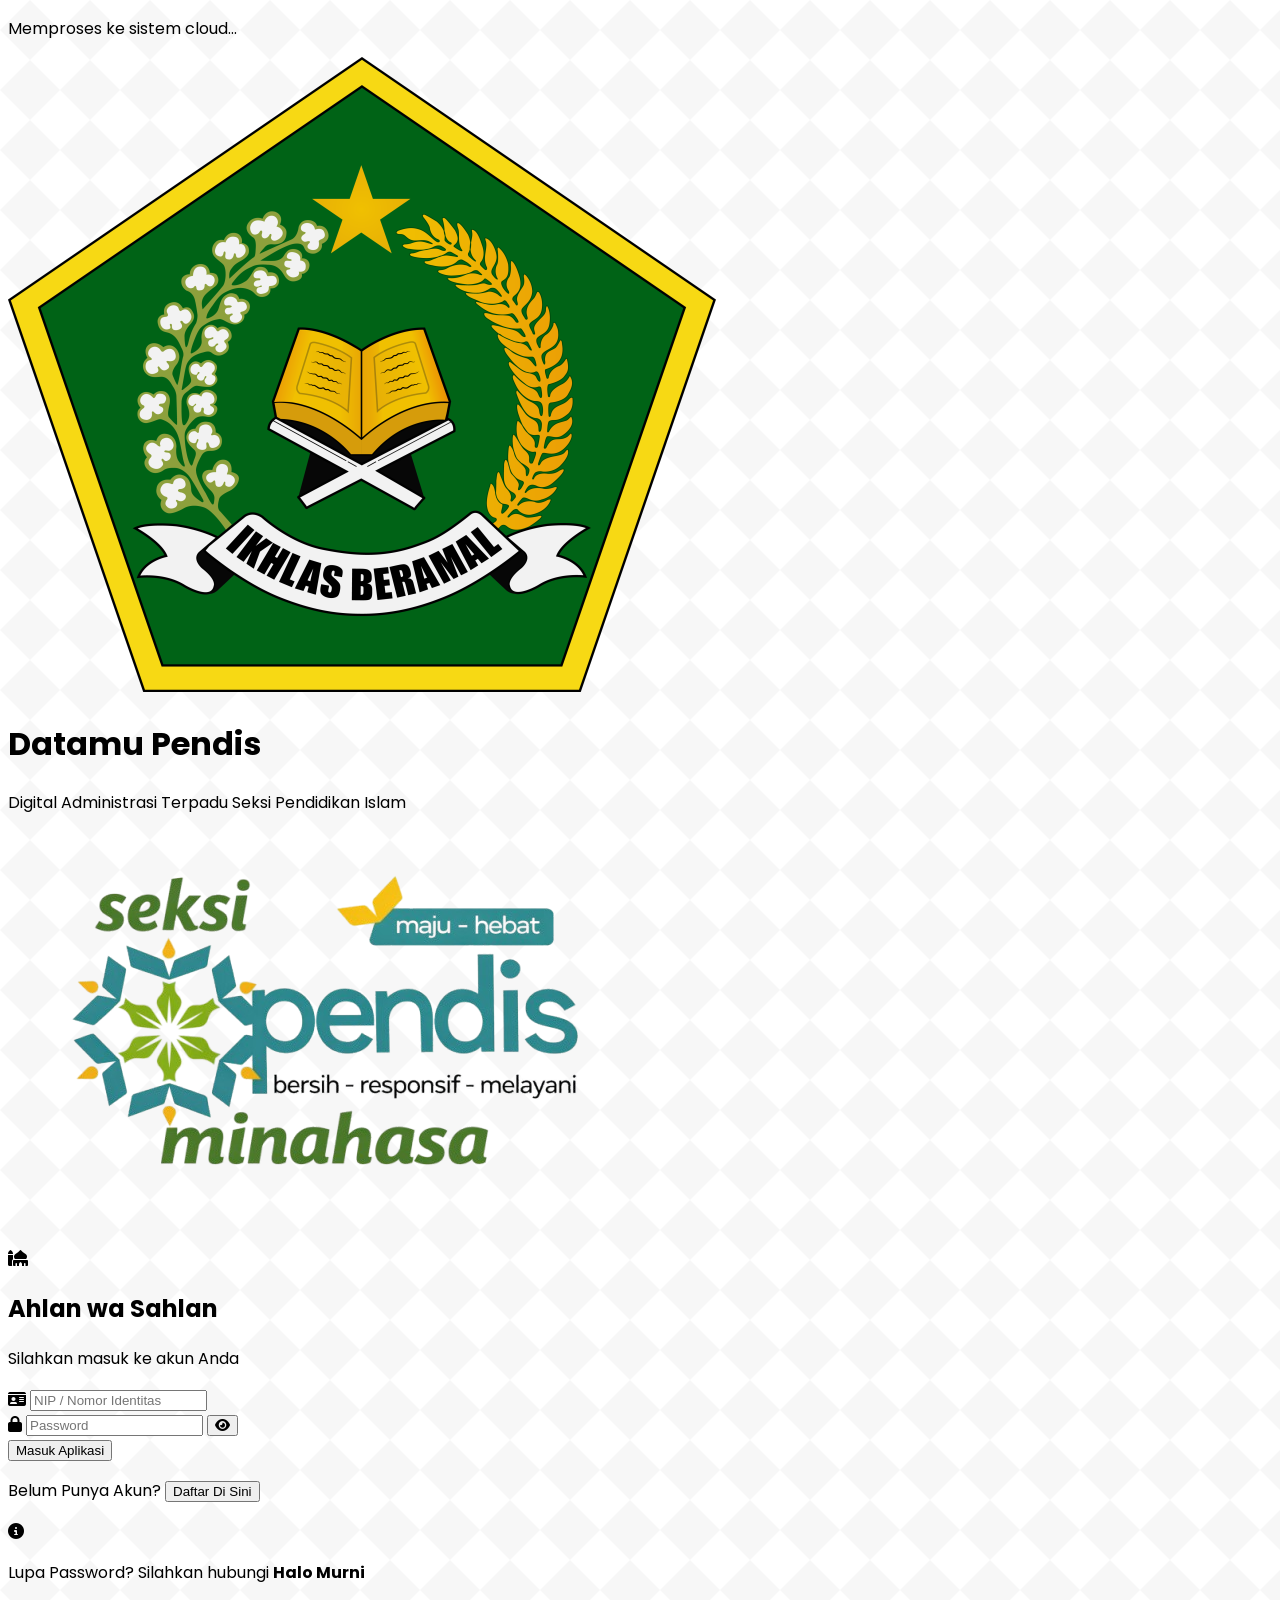
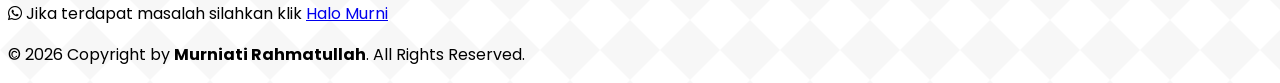
==== commit c1ba0a2b: "Fix Login process" ====
--- a/Datamu Pendis/index.html
+++ b/Datamu Pendis/index.html
@@ -198,7 +198,10 @@
                     <span class="absolute inset-y-0 left-0 flex items-center pl-3 text-gray-400">
                         <i class="fa-solid fa-lock"></i>
                     </span>
-                    <input type="password" id="login-pass" placeholder="Password" class="w-full pl-10 pr-4 py-3 bg-gray-50 border border-gray-200 rounded-xl focus:outline-none focus:border-[#016b39]" required>
+                    <input type="password" id="login-pass" placeholder="Password" class="w-full pl-10 pr-10 py-3 bg-gray-50 border border-gray-200 rounded-xl focus:outline-none focus:border-[#016b39]" required>
+                    <button type="button" onclick="togglePasswordVisibility('login-pass', this)" class="absolute inset-y-0 right-0 pr-3.5 flex items-center text-gray-400 hover:text-[#016b39] cursor-pointer">
+                        <i class="fa-solid fa-eye"></i>
+                    </button>
                 </div>
                 <button type="submit" class="w-full bg-[#016b39] text-white py-3 rounded-xl font-semibold shadow-md hover:bg-emerald-800 cursor-pointer transition-colors">
                     Masuk Aplikasi
@@ -225,20 +228,20 @@
 
             <form onsubmit="handleRegisterSubmit(event);" class="grid grid-cols-1 md:grid-cols-2 gap-4">
                 <div>
-                    <label class="block text-xs font-semibold text-gray-600 mb-1">Nama Lengkap</label>
-                    <input type="text" id="reg-nama" class="w-full p-2.5 bg-gray-50 border border-gray-200 rounded-lg focus:outline-none" required>
+                    <label class="block text-xs font-semibold text-gray-600 mb-1">Nama Lengkap (Minimal 2 kata)</label>
+                    <input type="text" id="reg-nama" placeholder="Contoh: Murniati Rahmatullah" class="w-full p-2.5 bg-gray-50 border border-gray-200 rounded-lg focus:outline-none" required>
                 </div>
                 <div>
                     <label class="block text-xs font-semibold text-gray-600 mb-1">No. HP (WhatsApp)</label>
-                    <input type="tel" id="reg-hp" class="w-full p-2.5 bg-gray-50 border border-gray-200 rounded-lg focus:outline-none" required>
+                    <input type="tel" id="reg-hp" placeholder="Contoh: 081234567890" class="w-full p-2.5 bg-gray-50 border border-gray-200 rounded-lg focus:outline-none" required>
                 </div>
                 <div>
                     <label class="block text-xs font-semibold text-gray-600 mb-1">Email Aktif</label>
-                    <input type="email" id="reg-email" class="w-full p-2.5 bg-gray-50 border border-gray-200 rounded-lg focus:outline-none" required>
+                    <input type="email" id="reg-email" placeholder="Contoh: nama@domain.com" class="w-full p-2.5 bg-gray-50 border border-gray-200 rounded-lg focus:outline-none" required>
                 </div>
                 <div>
                     <label class="block text-xs font-semibold text-red-600 mb-1">NIP (Wajib) *</label>
-                    <input type="text" id="reg-nip" class="w-full p-2.5 bg-gray-50 border border-red-200 rounded-lg focus:outline-none focus:border-[#016b39]" required>
+                    <input type="text" id="reg-nip" maxlength="18" placeholder="Contoh: 198207122009012002" inputmode="numeric" class="w-full p-2.5 bg-gray-50 border border-red-200 rounded-lg focus:outline-none focus:border-[#016b39]" required>
                 </div>
                 <div>
                     <label class="block text-xs font-semibold text-gray-600 mb-1">Jenis Kelamin</label>
@@ -261,11 +264,21 @@
                 </div>
                 <div>
                     <label class="block text-xs font-semibold text-gray-600 mb-1">Password</label>
-                    <input type="password" id="reg-pass" class="w-full p-2.5 bg-gray-50 border border-gray-200 rounded-lg focus:outline-none" required>
+                    <div class="relative">
+                        <input type="password" id="reg-pass" class="w-full p-2.5 pr-10 bg-gray-50 border border-gray-200 rounded-lg focus:outline-none" required>
+                        <button type="button" onclick="togglePasswordVisibility('reg-pass', this)" class="absolute inset-y-0 right-0 pr-3 flex items-center text-gray-400 hover:text-[#016b39] cursor-pointer">
+                            <i class="fa-solid fa-eye"></i>
+                        </button>
+                    </div>
                 </div>
                 <div>
                     <label class="block text-xs font-semibold text-gray-600 mb-1">Ulangi Password</label>
-                    <input type="password" id="reg-pass2" class="w-full p-2.5 bg-gray-50 border border-gray-200 rounded-lg focus:outline-none" required>
+                    <div class="relative">
+                        <input type="password" id="reg-pass2" class="w-full p-2.5 pr-10 bg-gray-50 border border-gray-200 rounded-lg focus:outline-none" required>
+                        <button type="button" onclick="togglePasswordVisibility('reg-pass2', this)" class="absolute inset-y-0 right-0 pr-3 flex items-center text-gray-400 hover:text-[#016b39] cursor-pointer">
+                            <i class="fa-solid fa-eye"></i>
+                        </button>
+                    </div>
                 </div>
                 
                 <!-- KAMERA & VERIFIKASI WAJAH (WAJIB ISI) -->
@@ -817,6 +830,21 @@
             const pass = document.getElementById('reg-pass').value;
             const pass2 = document.getElementById('reg-pass2').value;
             const fotoWajahBase64 = document.getElementById('reg-foto-wajah').value;
+
+            // Validasi Nama Lengkap (Minimal 2 kata)
+            const namaTrim = nama.trim();
+            const kataNama = namaTrim.split(/\s+/).filter(Boolean);
+            if (kataNama.length < 2) {
+                showToast('Nama harus berupa nama lengkap (minimal 2 kata)!', 'warning');
+                return;
+            }
+
+            // Validasi NIP (Wajib 18 digit angka)
+            const cleanNip = nip.trim();
+            if (!/^\d{18}$/.test(cleanNip)) {
+                showToast('NIP harus terdiri dari 18 digit angka!', 'warning');
+                return;
+            }
 
             // Validasi wajib foto wajah
             if (!fotoWajahBase64) {
@@ -1034,6 +1062,21 @@
         }
 
         // ==========================================
+        //  TOGGLE LIHAT PASSWORD
+        // ==========================================
+        function togglePasswordVisibility(inputId, btnEl) {
+            const input = document.getElementById(inputId);
+            const icon = btnEl.querySelector('i');
+            if (input.type === 'password') {
+                input.type = 'text';
+                icon.className = 'fa-solid fa-eye-slash';
+            } else {
+                input.type = 'password';
+                icon.className = 'fa-solid fa-eye';
+            }
+        }
+
+        // ==========================================
         //  INISIALISASI HALAMAN
         // ==========================================
         document.addEventListener('DOMContentLoaded', () => {
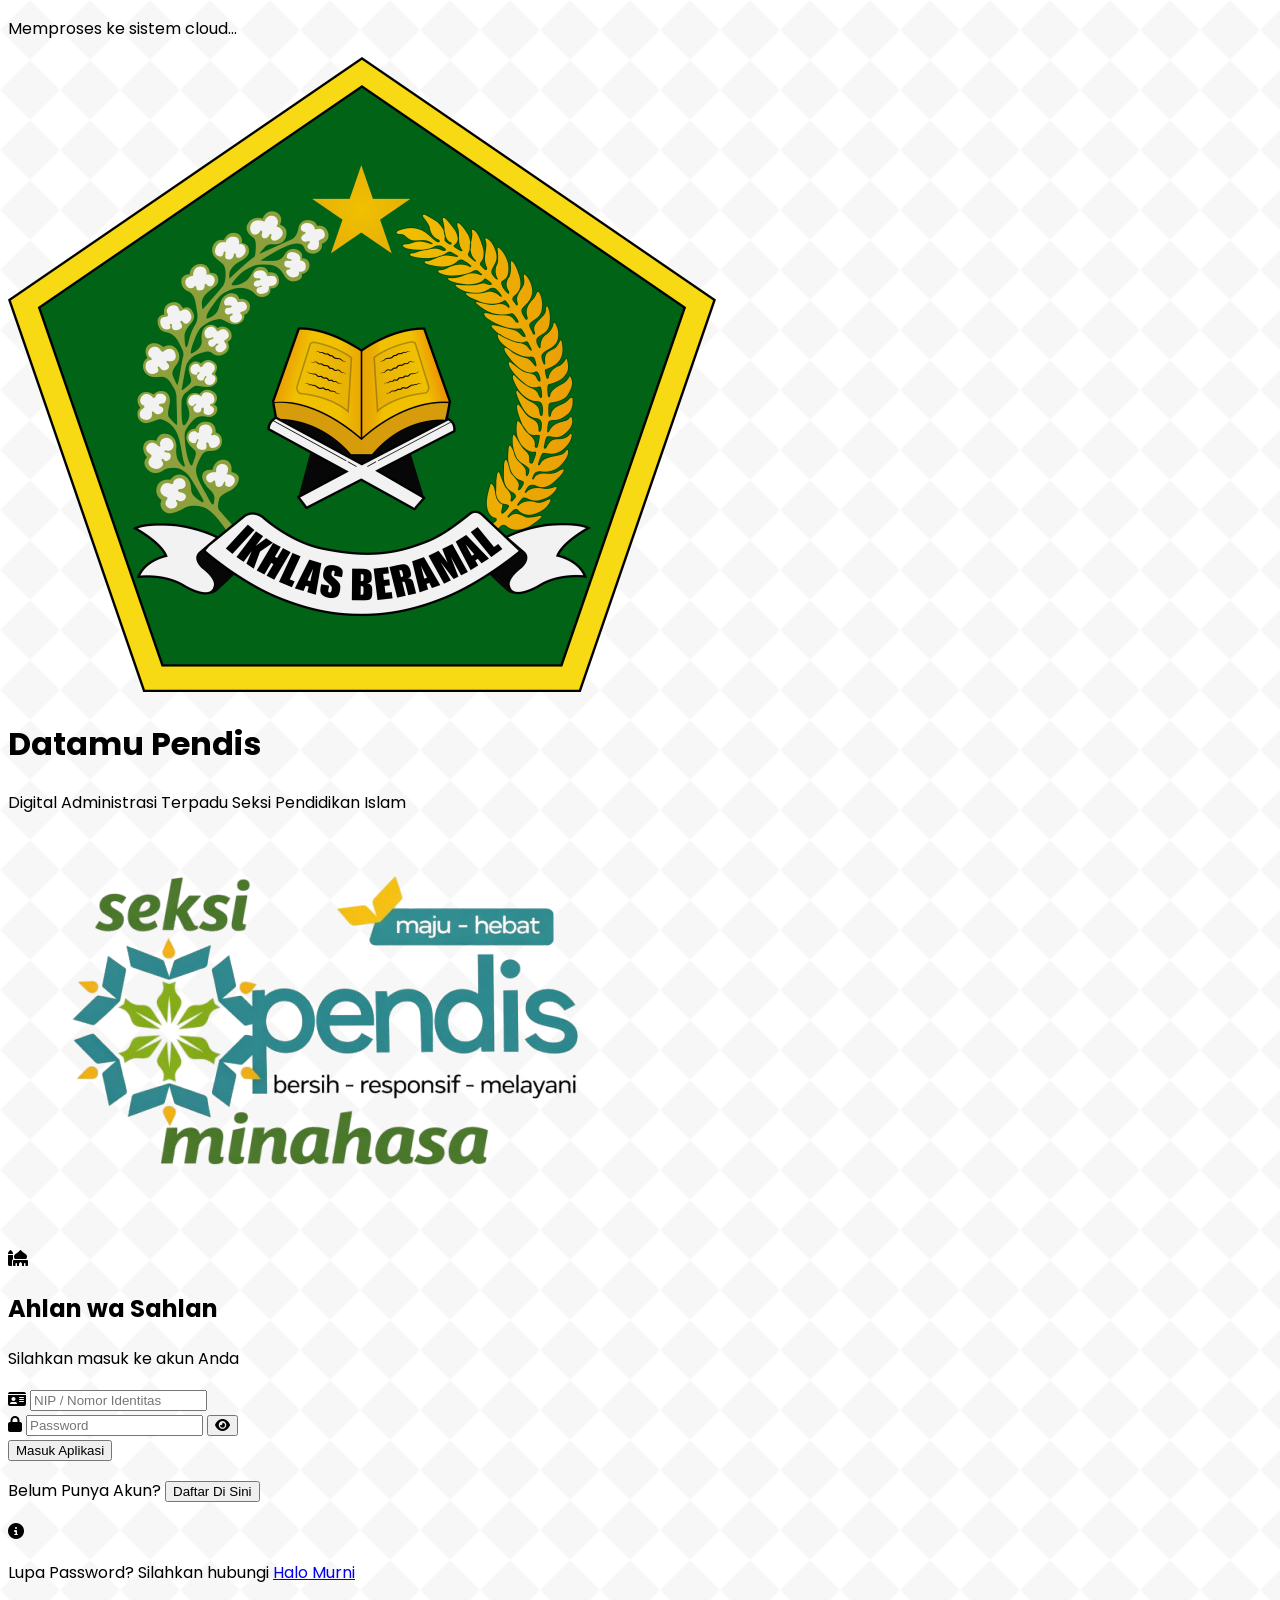
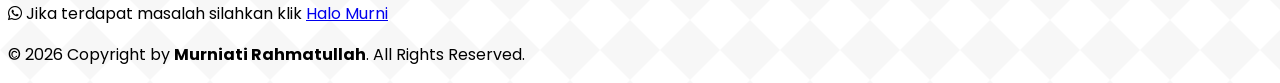
==== commit c6326901: "Fix Folder Path" ====
--- a/Datamu Pendis/index.html
+++ b/Datamu Pendis/index.html
@@ -214,7 +214,7 @@
                 </p>
                 <div class="bg-amber-50 p-3 rounded-xl border border-amber-200 flex items-center justify-center space-x-2">
                     <i class="fa-solid fa-circle-info text-amber-600"></i>
-                    <p class="text-xs text-amber-800 text-left">Lupa Password? Silahkan hubungi <strong>Halo Murni</strong></p>
+                    <p class="text-xs text-amber-800 text-left">Lupa Password? Silahkan hubungi <a href="https://wa.me/6282187439224" target="_blank" class="font-bold underline text-emerald-800 hover:text-emerald-950">Halo Murni</a></p>
                 </div>
             </div>
         </section>
@@ -484,7 +484,7 @@
                     <label class="block text-xs text-gray-500 mb-1">Bulan</label>
                     <select id="tpg-bulan" class="w-full p-2 bg-white rounded-lg text-xs"></select>
                 </div>
-                <div><label class="block text-xs text-gray-500 mb-1">Jenis TPG</label><select class="w-full p-2 bg-white rounded-lg text-xs"><option>TPG MADRASAH</option><option>TPG PPPK</option><option>TPG PAI</option></select></div>
+                <div><label class="block text-xs text-gray-500 mb-1">Jenis TPG</label><select id="tpg-jenis" class="w-full p-2 bg-white rounded-lg text-xs"><option>TPG MADRASAH</option><option>TPG PPPK</option><option>TPG PAI</option></select></div>
             </div>
 
             <div class="space-y-6">
@@ -497,7 +497,7 @@
                         <div id="status-tpg-main" class="min-w-[150px] text-right">
                             <span class="inline-block text-xs font-bold text-red-600 bg-red-50 border border-red-200 px-2 py-1 rounded"><i class="fa-solid fa-circle-xmark mr-1"></i>Belum Dikirim</span>
                         </div>
-                        <button onclick="uploadProses('input-berkas-tpg', 'TPG', 'Berkas Persyaratan TPG', 'status-tpg-main')" class="bg-[#016b39] text-white px-4 py-2 rounded-lg text-xs font-semibold cursor-pointer hover:bg-emerald-800 transition-colors">Upload</button>
+                        <button onclick="uploadProses('input-berkas-tpg', 'TPG', 'Upload Berkas Persyaratan', 'status-tpg-main')" class="bg-[#016b39] text-white px-4 py-2 rounded-lg text-xs font-semibold cursor-pointer hover:bg-emerald-800 transition-colors">Upload</button>
                     </div>
                 </div>
 
@@ -514,7 +514,7 @@
     <footer class="bg-white border-t border-gray-200 py-4 text-center text-xs text-gray-500 space-y-3">
         <div class="inline-flex items-center space-x-2 bg-emerald-50 border border-emerald-200 px-4 py-2 rounded-full">
             <i class="fa-brands fa-whatsapp text-emerald-600 text-lg"></i>
-            <span class="text-emerald-800 font-medium">Jika terdapat masalah silahkan klik <a href="https://wa.me/#" target="_blank" class="font-bold underline">Halo Murni</a></span>
+            <span class="text-emerald-800 font-medium">Jika terdapat masalah silahkan klik <a href="https://wa.me/6282187439224" target="_blank" class="font-bold underline">Halo Murni</a></span>
         </div>
         <p>&copy; 2026 Copyright by <strong>Murniati Rahmatullah</strong>. All Rights Reserved.</p>
     </footer>
@@ -944,12 +944,18 @@
                 'Laporan Kinerja Bulanan': 'status-lapor-bulanan',
                 'Rencana Kinerja Bulanan': 'status-rencana-bulan',
                 'Laporan Absensi Bulanan': 'status-absensi',
+                'Upload Berkas Persyaratan': 'status-tpg-main',
                 'Berkas Persyaratan TPG': 'status-tpg-main'
             };
 
             if(historyList && Array.isArray(historyList)) {
                 historyList.forEach(item => {
-                    const elementId = mapping[item.namaBerkas];
+                    let elementId = mapping[item.namaBerkas];
+                    if (!elementId && item.namaBerkas) {
+                        if (item.namaBerkas.includes('Upload Berkas Persyaratan') || item.namaBerkas.includes('Berkas Persyaratan TPG')) {
+                            elementId = 'status-tpg-main';
+                        }
+                    }
                     if (elementId) {
                         document.getElementById(elementId).innerHTML = `
                             <span class="inline-block text-xs font-bold text-emerald-600 bg-emerald-50 border border-emerald-200 px-2 py-1 rounded">
@@ -999,6 +1005,13 @@
                     fileName: file.name,
                     fileData: fileData
                 };
+
+                if (layanan === 'TPG') {
+                    const tpgJenisSelect = document.getElementById('tpg-jenis');
+                    if (tpgJenisSelect) {
+                        payload.kategori = tpgJenisSelect.value;
+                    }
+                }
 
                 try {
                     const result = await apiFetch(payload);
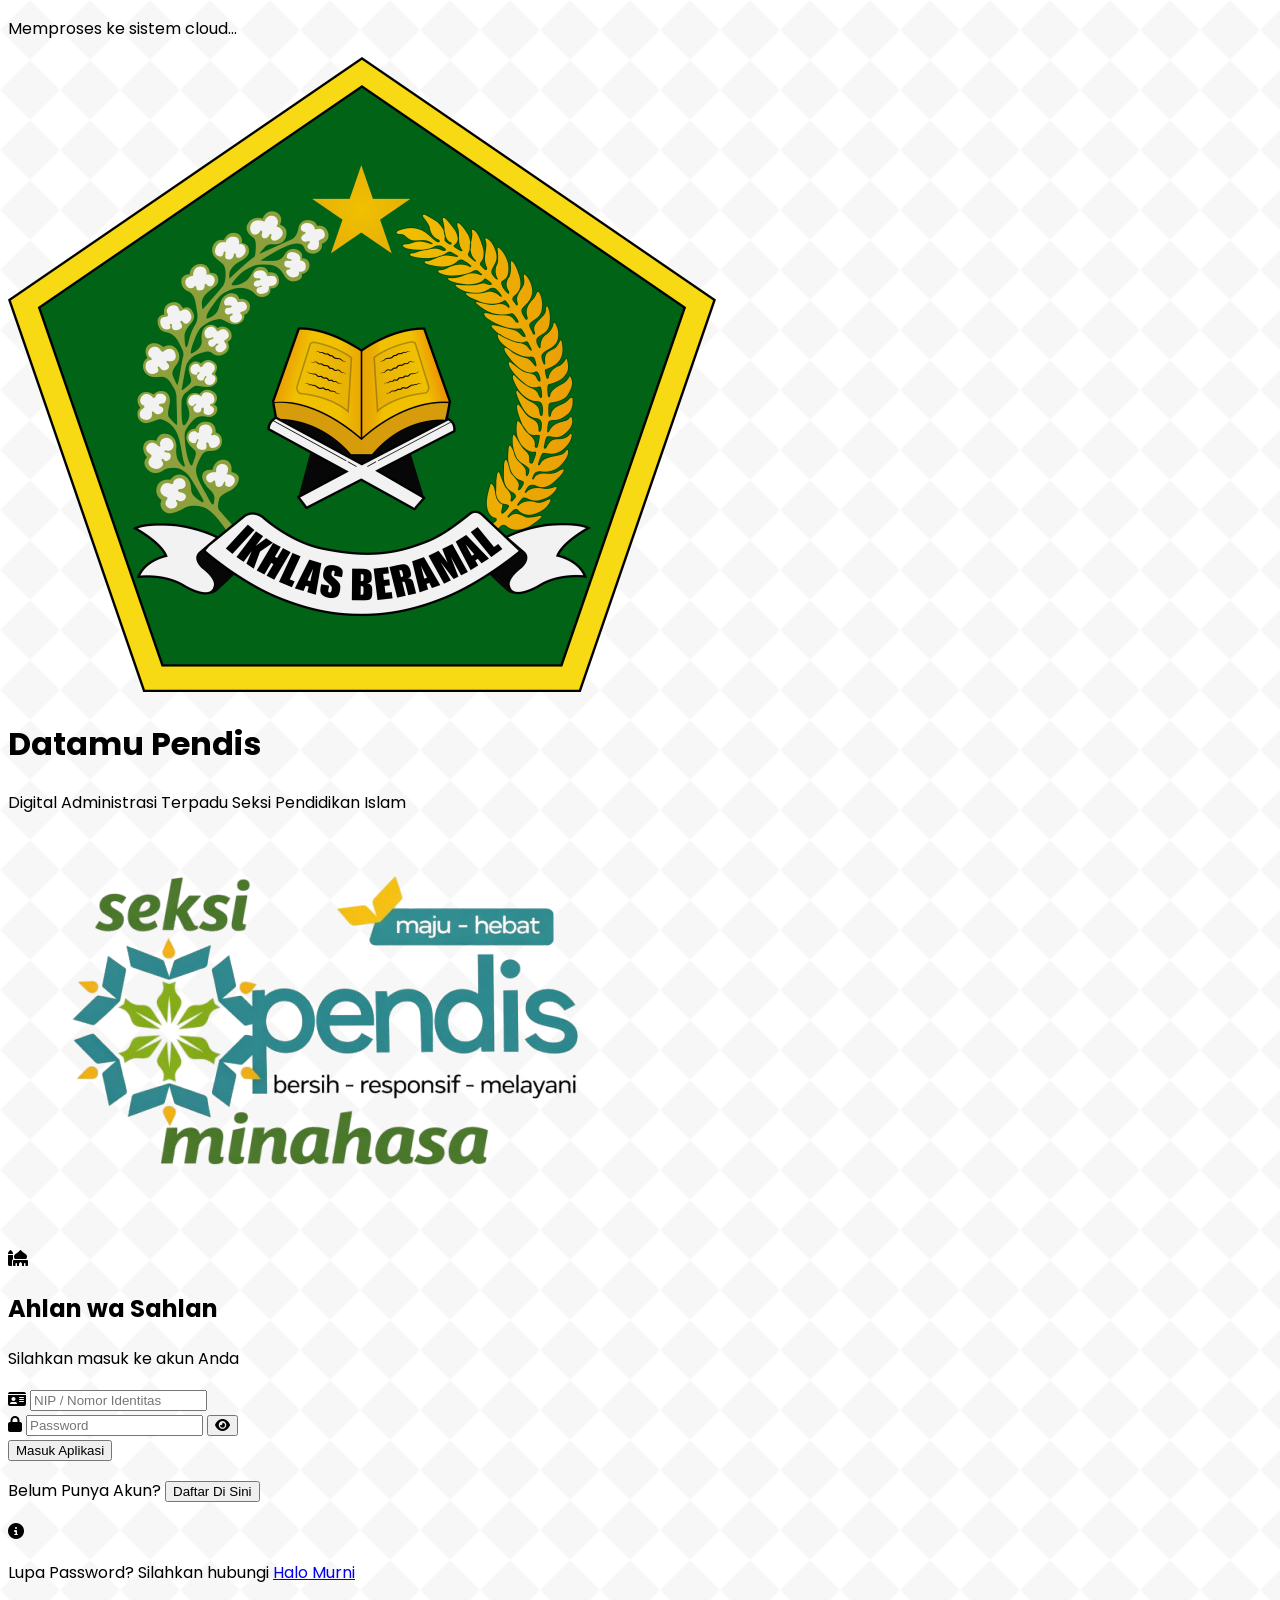
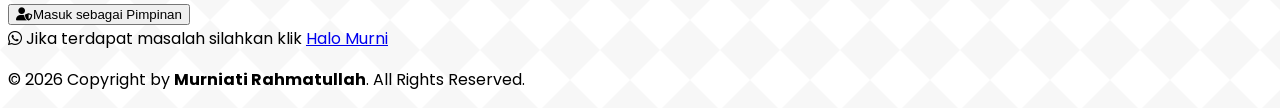
==== commit ccede3e9: "Build Dashboard" ====
--- a/Datamu Pendis/index.html
+++ b/Datamu Pendis/index.html
@@ -1,5 +1,6 @@
 <!DOCTYPE html>
 <html lang="id">
+
 <head>
     <meta charset="UTF-8">
     <meta name="viewport" content="width=device-width, initial-scale=1.0">
@@ -10,32 +11,43 @@
     <link rel="stylesheet" href="https://cdnjs.cloudflare.com/ajax/libs/font-awesome/6.4.0/css/all.min.css">
     <style>
         @import url('https://fonts.googleapis.com/css2?family=Poppins:wght@300;400;500;600;700&display=swap');
+
         body {
             font-family: 'Poppins', sans-serif;
             background-color: #f4f7f5;
         }
+
         .islamic-pattern {
             background-color: #ffffff;
             background-image: url("data:image/svg+xml,%3Csvg xmlns='http://www.w3.org/2000/svg' width='60' height='60' viewBox='0 0 60 60'%3E%3Cpath d='M30 0l30 30-30 30L0 30z' fill='%2016b39' fill-opacity='0.03' fill-rule='evenodd'/%3E%3C/svg%3E");
         }
-        .page { 
-            display: none; 
+
+        .page {
+            display: none;
             opacity: 0;
             transform: translateY(12px);
             transition: opacity 0.4s ease, transform 0.4s ease;
         }
-        .page.active { 
-            display: block; 
+
+        .page.active {
+            display: block;
             opacity: 1;
             transform: translateY(0);
         }
+
         .loader {
             border-top-color: #016b39;
             animation: spinner 1.5s linear infinite;
         }
+
         @keyframes spinner {
-            0% { transform: rotate(0deg); }
-            100% { transform: rotate(360deg); }
+            0% {
+                transform: rotate(0deg);
+            }
+
+            100% {
+                transform: rotate(360deg);
+            }
         }
 
         /* Toast Notification */
@@ -48,6 +60,7 @@
             flex-direction: column;
             gap: 10px;
         }
+
         .toast {
             min-width: 320px;
             max-width: 420px;
@@ -59,31 +72,75 @@
             display: flex;
             align-items: flex-start;
             gap: 12px;
-            box-shadow: 0 8px 30px rgba(0,0,0,0.18);
+            box-shadow: 0 8px 30px rgba(0, 0, 0, 0.18);
             animation: toastSlideIn 0.4s ease forwards;
             backdrop-filter: blur(10px);
         }
-        .toast.toast-success { background: linear-gradient(135deg, #016b39, #059669); }
-        .toast.toast-error { background: linear-gradient(135deg, #dc2626, #b91c1c); }
-        .toast.toast-warning { background: linear-gradient(135deg, #d97706, #b45309); }
-        .toast.toast-info { background: linear-gradient(135deg, #2563eb, #1d4ed8); }
+
+        .toast.toast-success {
+            background: linear-gradient(135deg, #016b39, #059669);
+        }
+
+        .toast.toast-error {
+            background: linear-gradient(135deg, #dc2626, #b91c1c);
+        }
+
+        .toast.toast-warning {
+            background: linear-gradient(135deg, #d97706, #b45309);
+        }
+
+        .toast.toast-info {
+            background: linear-gradient(135deg, #2563eb, #1d4ed8);
+        }
+
         .toast-exit {
             animation: toastSlideOut 0.35s ease forwards;
         }
+
         @keyframes toastSlideIn {
-            from { opacity: 0; transform: translateX(60px); }
-            to { opacity: 1; transform: translateX(0); }
-        }
+            from {
+                opacity: 0;
+                transform: translateX(60px);
+            }
+
+            to {
+                opacity: 1;
+                transform: translateX(0);
+            }
+        }
+
         @keyframes toastSlideOut {
-            from { opacity: 1; transform: translateX(0); }
-            to { opacity: 0; transform: translateX(60px); }
-        }
-        .toast i { font-size: 18px; margin-top: 1px; }
-        .toast .toast-msg { flex: 1; line-height: 1.5; }
+            from {
+                opacity: 1;
+                transform: translateX(0);
+            }
+
+            to {
+                opacity: 0;
+                transform: translateX(60px);
+            }
+        }
+
+        .toast i {
+            font-size: 18px;
+            margin-top: 1px;
+        }
+
+        .toast .toast-msg {
+            flex: 1;
+            line-height: 1.5;
+        }
+
         .toast .toast-close {
-            cursor: pointer; opacity: 0.7; font-size: 14px; margin-top: 1px;
-        }
-        .toast .toast-close:hover { opacity: 1; }
+            cursor: pointer;
+            opacity: 0.7;
+            font-size: 14px;
+            margin-top: 1px;
+        }
+
+        .toast .toast-close:hover {
+            opacity: 1;
+        }
 
         /* Calendar styles */
         .cal-day {
@@ -99,38 +156,53 @@
             cursor: default;
             position: relative;
         }
+
         .cal-day.today {
             border: 2px solid #d4af37;
             background: #fffbeb;
             color: #92400e;
             animation: pulse 2s infinite;
         }
+
         @keyframes pulse {
-            0%, 100% { box-shadow: 0 0 0 0 rgba(212, 175, 55, 0.4); }
-            50% { box-shadow: 0 0 0 6px rgba(212, 175, 55, 0); }
-        }
+
+            0%,
+            100% {
+                box-shadow: 0 0 0 0 rgba(212, 175, 55, 0.4);
+            }
+
+            50% {
+                box-shadow: 0 0 0 6px rgba(212, 175, 55, 0);
+            }
+        }
+
         .cal-day.uploaded {
             background: linear-gradient(135deg, #059669, #016b39);
             color: white;
             border: 2px solid #047857;
             box-shadow: 0 2px 8px rgba(1, 107, 57, 0.3);
         }
+
         .cal-day.uploaded.today {
             border: 2px solid #d4af37;
             box-shadow: 0 0 0 3px rgba(212, 175, 55, 0.3), 0 2px 8px rgba(1, 107, 57, 0.3);
         }
+
         .cal-day.empty {
             background: transparent;
             cursor: default;
         }
+
         .cal-day.past {
             background: #f3f4f6;
             color: #9ca3af;
         }
+
         .cal-day.future {
             background: #f9fafb;
             color: #6b7280;
         }
+
         .cal-day .cal-check {
             font-size: 8px;
             position: absolute;
@@ -141,8 +213,184 @@
         .page-entering {
             display: block !important;
         }
+
+        /* Preview Confirmation Modal */
+        .confirm-overlay {
+            position: fixed;
+            inset: 0;
+            background: rgba(0, 0, 0, 0.6);
+            backdrop-filter: blur(4px);
+            z-index: 60;
+            display: none;
+            align-items: center;
+            justify-content: center;
+            padding: 16px;
+            animation: confirmFadeIn 0.25s ease;
+        }
+
+        .confirm-overlay.show {
+            display: flex;
+        }
+
+        @keyframes confirmFadeIn {
+            from {
+                opacity: 0;
+            }
+
+            to {
+                opacity: 1;
+            }
+        }
+
+        .confirm-modal {
+            background: white;
+            border-radius: 20px;
+            max-width: 520px;
+            width: 100%;
+            max-height: 90vh;
+            overflow-y: auto;
+            box-shadow: 0 20px 60px rgba(0, 0, 0, 0.3);
+            animation: confirmSlideUp 0.3s ease;
+        }
+
+        @keyframes confirmSlideUp {
+            from {
+                opacity: 0;
+                transform: translateY(30px);
+            }
+
+            to {
+                opacity: 1;
+                transform: translateY(0);
+            }
+        }
+
+        .confirm-preview-area {
+            background: #f9fafb;
+            border: 2px dashed #d1d5db;
+            border-radius: 12px;
+            min-height: 180px;
+            display: flex;
+            align-items: center;
+            justify-content: center;
+            overflow: hidden;
+        }
+
+        .confirm-preview-area iframe {
+            width: 100%;
+            height: 280px;
+            border: none;
+            border-radius: 10px;
+        }
+
+        .confirm-preview-area img {
+            max-width: 100%;
+            max-height: 280px;
+            object-fit: contain;
+        }
+
+        .confirm-checklist label {
+            display: flex;
+            align-items: flex-start;
+            gap: 10px;
+            padding: 10px 14px;
+            border-radius: 10px;
+            border: 1.5px solid #e5e7eb;
+            cursor: pointer;
+            transition: all 0.2s ease;
+            font-size: 13px;
+            color: #374151;
+        }
+
+        .confirm-checklist label:has(input:checked) {
+            border-color: #059669;
+            background: #ecfdf5;
+        }
+
+        .confirm-checklist input[type="checkbox"] {
+            width: 18px;
+            height: 18px;
+            accent-color: #016b39;
+            margin-top: 1px;
+            flex-shrink: 0;
+        }
+
+        .btn-confirm-upload {
+            transition: all 0.2s ease;
+        }
+
+        .btn-confirm-upload:disabled {
+            opacity: 0.4;
+            cursor: not-allowed;
+        }
+
+        /* Calendar clickable uploaded days */
+        .cal-day.uploaded {
+            cursor: pointer;
+        }
+
+        .cal-day.uploaded:hover {
+            transform: scale(1.1);
+            box-shadow: 0 4px 14px rgba(1, 107, 57, 0.45);
+            z-index: 2;
+        }
+
+        /* Calendar Detail Modal items */
+        .cal-detail-item {
+            display: flex;
+            align-items: center;
+            gap: 12px;
+            padding: 12px 14px;
+            background: #f9fafb;
+            border: 1.5px solid #e5e7eb;
+            border-radius: 12px;
+            transition: all 0.2s ease;
+        }
+
+        .cal-detail-item:hover {
+            border-color: #059669;
+            background: #ecfdf5;
+        }
+
+        /* Pimpinan Dashboard Table */
+        .pimpinan-table {
+            width: 100%;
+            border-collapse: separate;
+            border-spacing: 0;
+            font-size: 12px;
+        }
+
+        .pimpinan-table th {
+            background: #016b39;
+            color: white;
+            padding: 10px 12px;
+            text-align: left;
+            font-weight: 600;
+            position: sticky;
+            top: 0;
+            white-space: nowrap;
+        }
+
+        .pimpinan-table th:first-child {
+            border-radius: 10px 0 0 0;
+        }
+
+        .pimpinan-table th:last-child {
+            border-radius: 0 10px 0 0;
+        }
+
+        .pimpinan-table td {
+            padding: 10px 12px;
+            border-bottom: 1px solid #e5e7eb;
+            vertical-align: top;
+        }
+
+        .pimpinan-table tr:hover td {
+            background: #f0fdf4;
+        }
     </style>
 </head>
+
 <body class="islamic-pattern min-h-screen flex flex-col justify-between">
 
     <!-- TOAST CONTAINER -->
@@ -154,13 +402,129 @@
         <p class="text-white font-semibold text-sm" id="loading-text">Memproses ke sistem cloud...</p>
     </div>
 
+    <!-- MODAL KONFIRMASI PREVIEW SEBELUM UPLOAD -->
+    <div id="confirm-upload-modal" class="confirm-overlay">
+        <div class="confirm-modal">
+            <!-- Header -->
+            <div class="p-5 pb-3 border-b border-gray-100">
+                <div class="flex items-center justify-between">
+                    <div class="flex items-center gap-3">
+                        <div class="w-10 h-10 bg-amber-100 rounded-xl flex items-center justify-center">
+                            <i class="fa-solid fa-magnifying-glass-plus text-amber-600"></i>
+                        </div>
+                        <div>
+                            <h3 class="text-base font-bold text-gray-800">Periksa Berkas Anda</h3>
+                            <p class="text-xs text-gray-500">Pastikan file sudah benar sebelum dikirim</p>
+                        </div>
+                    </div>
+                    <button onclick="closeConfirmModal()"
+                        class="w-8 h-8 bg-gray-100 hover:bg-gray-200 rounded-full flex items-center justify-center text-gray-500 cursor-pointer transition-colors">
+                        <i class="fa-solid fa-xmark"></i>
+                    </button>
+                </div>
+            </div>
+
+            <!-- File Info -->
+            <div class="px-5 pt-4">
+                <div class="flex items-center gap-3 p-3 bg-blue-50 border border-blue-200 rounded-xl mb-4">
+                    <i class="fa-solid fa-file-lines text-blue-600 text-lg"></i>
+                    <div class="flex-1 min-w-0">
+                        <p class="text-xs font-bold text-blue-800 truncate" id="confirm-file-name">nama-file.pdf</p>
+                        <p class="text-[11px] text-blue-600">
+                            <span id="confirm-file-size">0 KB</span> &bull;
+                            <span id="confirm-file-type">PDF</span> &bull;
+                            Kategori: <strong id="confirm-berkas-type">Laporan</strong>
+                        </p>
+                    </div>
+                </div>
+            </div>
+
+            <!-- Preview Area -->
+            <div class="px-5">
+                <p class="text-xs font-semibold text-gray-600 mb-2">
+                    <i class="fa-solid fa-eye mr-1"></i>Pratinjau Berkas:
+                </p>
+                <div class="confirm-preview-area" id="confirm-preview-container">
+                    <p class="text-sm text-gray-400"><i class="fa-solid fa-file-circle-question mr-1"></i>Tidak dapat
+                        ditampilkan</p>
+                </div>
+            </div>
+
+            <!-- Checklist Verifikasi -->
+            <div class="px-5 pt-4">
+                <div class="bg-red-50 border border-red-200 rounded-xl p-3 mb-3">
+                    <p class="text-xs font-bold text-red-700">
+                        <i class="fa-solid fa-triangle-exclamation mr-1"></i>
+                        WAJIB dicentang sebelum mengirim berkas!
+                    </p>
+                </div>
+                <div class="confirm-checklist space-y-2">
+                    <label>
+                        <input type="checkbox" id="chk-ttd" onchange="updateConfirmBtn()">
+                        <span>Berkas sudah <strong>ditandatangani</strong> (tanda tangan basah/digital) oleh
+                            pejabat/pihak yang berwenang.</span>
+                    </label>
+                    <label>
+                        <input type="checkbox" id="chk-file-type" onchange="updateConfirmBtn()">
+                        <span>Jenis file dan isi berkas <strong>sudah sesuai</strong> dengan kategori yang dipilih.
+                            Hasil scan/foto <strong>terlihat jelas</strong>.</span>
+                    </label>
+                </div>
+            </div>
+
+            <!-- Action Buttons -->
+            <div class="p-5 flex gap-3">
+                <button onclick="closeConfirmModal()"
+                    class="flex-1 py-2.5 bg-gray-100 text-gray-700 rounded-xl font-semibold text-sm cursor-pointer hover:bg-gray-200 transition-colors">
+                    <i class="fa-solid fa-arrow-left mr-1"></i>Batal
+                </button>
+                <button id="btn-confirm-upload" onclick="executeUpload()" disabled
+                    class="btn-confirm-upload flex-1 py-2.5 bg-[#016b39] text-white rounded-xl font-semibold text-sm cursor-pointer hover:bg-emerald-800 transition-colors">
+                    <i class="fa-solid fa-cloud-arrow-up mr-1"></i>Kirim Berkas
+                </button>
+            </div>
+        </div>
+    </div>
+
+    <!-- MODAL DETAIL KALENDER -->
+    <div id="calendar-detail-modal" class="confirm-overlay">
+        <div class="confirm-modal">
+            <!-- Header -->
+            <div class="p-5 pb-3 border-b border-gray-100">
+                <div class="flex items-center justify-between">
+                    <div class="flex items-center gap-3">
+                        <div class="w-10 h-10 bg-emerald-100 rounded-xl flex items-center justify-center">
+                            <i class="fa-solid fa-calendar-day text-emerald-600"></i>
+                        </div>
+                        <div>
+                            <h3 class="text-base font-bold text-gray-800">Detail Upload</h3>
+                            <p class="text-xs text-gray-500" id="cal-detail-date">1 Januari 2026</p>
+                        </div>
+                    </div>
+                    <button onclick="closeCalendarDetail()"
+                        class="w-8 h-8 bg-gray-100 hover:bg-gray-200 rounded-full flex items-center justify-center text-gray-500 cursor-pointer transition-colors">
+                        <i class="fa-solid fa-xmark"></i>
+                    </button>
+                </div>
+            </div>
+            <!-- Upload List -->
+            <div class="p-5 space-y-3" id="cal-detail-list">
+                <p class="text-center text-gray-400 text-sm py-4"><i class="fa-solid fa-inbox mr-1"></i>Tidak ada data
+                </p>
+            </div>
+        </div>
+    </div>
+
     <!-- HEADER UTAMA -->
     <header class="bg-white shadow-sm border-b-4 border-[#d4af37] p-4">
         <div class="max-w-5xl mx-auto flex flex-col sm:flex-row justify-between items-center gap-4 sm:gap-0">
             <!-- Logo Kemenag Kiri -->
             <div class="flex items-center justify-center">
-                <img src="Logo Kemenag.png" alt="Logo Kemenag" class="w-14 h-14 object-contain" onerror="this.style.display='none'; this.nextElementSibling.style.display='flex';">
-                <div style="display:none;" class="w-14 h-14 bg-[#016b39] rounded-full flex items-center justify-center text-white font-bold text-[10px] text-center p-1 border-2 border-[#d4af37]">KEMENAG</div>
+                <img src="Logo Kemenag.png" alt="Logo Kemenag" class="w-14 h-14 object-contain"
+                    onerror="this.style.display='none'; this.nextElementSibling.style.display='flex';">
+                <div style="display:none;"
+                    class="w-14 h-14 bg-[#016b39] rounded-full flex items-center justify-center text-white font-bold text-[10px] text-center p-1 border-2 border-[#d4af37]">
+                    KEMENAG</div>
             </div>
 
             <!-- TEKS JUDUL TENGAH -->
@@ -171,8 +535,11 @@
 
             <!-- Logo Pendis Kanan -->
             <div class="flex items-center justify-center">
-                <img src="Logo Pendis.png" alt="Logo Pendis" class="h-12 object-contain" onerror="this.style.display='none'; this.nextElementSibling.style.display='block';">
-                <span style="display:none;" class="text-sm font-bold text-[#016b39] bg-emerald-50 px-3 py-1 rounded-full border border-emerald-200">Seksi Pendis Minahasa</span>
+                <img src="Logo Pendis.png" alt="Logo Pendis" class="h-12 object-contain"
+                    onerror="this.style.display='none'; this.nextElementSibling.style.display='block';">
+                <span style="display:none;"
+                    class="text-sm font-bold text-[#016b39] bg-emerald-50 px-3 py-1 rounded-full border border-emerald-200">Seksi
+                    Pendis Minahasa</span>
             </div>
         </div>
     </header>
@@ -180,7 +547,8 @@
     <main class="max-w-4xl w-full mx-auto p-4 flex-grow flex flex-col justify-center my-6">
 
         <!-- ================= HALAMAN 1: LOGIN ================= -->
-        <section id="page-login" class="page active bg-white rounded-2xl shadow-xl border border-gray-100 p-8 max-w-md mx-auto w-full text-center">
+        <section id="page-login"
+            class="page active bg-white rounded-2xl shadow-xl border border-gray-100 p-8 max-w-md mx-auto w-full text-center">
             <div class="mb-6">
                 <i class="fa-solid fa-mosque text-4xl text-[#d4af37] mb-2"></i>
                 <h2 class="text-2xl font-bold text-[#016b39]">Ahlan wa Sahlan</h2>
@@ -192,35 +560,50 @@
                     <span class="absolute inset-y-0 left-0 flex items-center pl-3 text-gray-400">
                         <i class="fa-solid fa-id-card"></i>
                     </span>
-                    <input type="text" id="login-nip" placeholder="NIP / Nomor Identitas" class="w-full pl-10 pr-4 py-3 bg-gray-50 border border-gray-200 rounded-xl focus:outline-none focus:border-[#016b39]" required>
+                    <input type="text" id="login-nip" placeholder="NIP / Nomor Identitas"
+                        class="w-full pl-10 pr-4 py-3 bg-gray-50 border border-gray-200 rounded-xl focus:outline-none focus:border-[#016b39]"
+                        required>
                 </div>
                 <div class="relative">
                     <span class="absolute inset-y-0 left-0 flex items-center pl-3 text-gray-400">
                         <i class="fa-solid fa-lock"></i>
                     </span>
-                    <input type="password" id="login-pass" placeholder="Password" class="w-full pl-10 pr-10 py-3 bg-gray-50 border border-gray-200 rounded-xl focus:outline-none focus:border-[#016b39]" required>
-                    <button type="button" onclick="togglePasswordVisibility('login-pass', this)" class="absolute inset-y-0 right-0 pr-3.5 flex items-center text-gray-400 hover:text-[#016b39] cursor-pointer">
+                    <input type="password" id="login-pass" placeholder="Password"
+                        class="w-full pl-10 pr-10 py-3 bg-gray-50 border border-gray-200 rounded-xl focus:outline-none focus:border-[#016b39]"
+                        required>
+                    <button type="button" onclick="togglePasswordVisibility('login-pass', this)"
+                        class="absolute inset-y-0 right-0 pr-3.5 flex items-center text-gray-400 hover:text-[#016b39] cursor-pointer">
                         <i class="fa-solid fa-eye"></i>
                     </button>
                 </div>
-                <button type="submit" class="w-full bg-[#016b39] text-white py-3 rounded-xl font-semibold shadow-md hover:bg-emerald-800 cursor-pointer transition-colors">
+                <button type="submit"
+                    class="w-full bg-[#016b39] text-white py-3 rounded-xl font-semibold shadow-md hover:bg-emerald-800 cursor-pointer transition-colors">
                     Masuk Aplikasi
                 </button>
             </form>
 
             <div class="mt-6 pt-4 border-t border-gray-100 space-y-3 text-sm">
-                <p class="text-gray-600">Belum Punya Akun? 
-                    <button onclick="navigateTo('page-register')" class="text-[#016b39] font-bold hover:underline cursor-pointer">Daftar Di Sini</button>
+                <p class="text-gray-600">Belum Punya Akun?
+                    <button onclick="navigateTo('page-register')"
+                        class="text-[#016b39] font-bold hover:underline cursor-pointer">Daftar Di Sini</button>
                 </p>
-                <div class="bg-amber-50 p-3 rounded-xl border border-amber-200 flex items-center justify-center space-x-2">
+                <div
+                    class="bg-amber-50 p-3 rounded-xl border border-amber-200 flex items-center justify-center space-x-2">
                     <i class="fa-solid fa-circle-info text-amber-600"></i>
-                    <p class="text-xs text-amber-800 text-left">Lupa Password? Silahkan hubungi <a href="https://wa.me/6282187439224" target="_blank" class="font-bold underline text-emerald-800 hover:text-emerald-950">Halo Murni</a></p>
-                </div>
+                    <p class="text-xs text-amber-800 text-left">Lupa Password? Silahkan hubungi <a
+                            href="https://wa.me/6282187439224" target="_blank"
+                            class="font-bold underline text-emerald-800 hover:text-emerald-950">Halo Murni</a></p>
+                </div>
+                <button onclick="navigateTo('page-pimpinan-login')"
+                    class="w-full bg-gray-100 hover:bg-gray-200 text-gray-700 py-2.5 rounded-xl font-semibold text-sm cursor-pointer transition-colors flex items-center justify-center gap-2">
+                    <i class="fa-solid fa-user-shield text-[#d4af37]"></i>Masuk sebagai Pimpinan
+                </button>
             </div>
         </section>
 
         <!-- ================= HALAMAN 2: REGISTER ================= -->
-        <section id="page-register" class="page bg-white rounded-2xl shadow-xl border border-gray-100 p-8 max-w-xl mx-auto w-full">
+        <section id="page-register"
+            class="page bg-white rounded-2xl shadow-xl border border-gray-100 p-8 max-w-xl mx-auto w-full">
             <div class="text-center mb-6">
                 <h2 class="text-2xl font-bold text-[#016b39]">Formulir Registrasi</h2>
                 <p class="text-sm text-gray-500">Lengkapi data administrasi Pendis Anda</p>
@@ -229,30 +612,38 @@
             <form onsubmit="handleRegisterSubmit(event);" class="grid grid-cols-1 md:grid-cols-2 gap-4">
                 <div>
                     <label class="block text-xs font-semibold text-gray-600 mb-1">Nama Lengkap (Minimal 2 kata)</label>
-                    <input type="text" id="reg-nama" placeholder="Contoh: Murniati Rahmatullah" class="w-full p-2.5 bg-gray-50 border border-gray-200 rounded-lg focus:outline-none" required>
+                    <input type="text" id="reg-nama" placeholder="Contoh: Murniati Rahmatullah"
+                        class="w-full p-2.5 bg-gray-50 border border-gray-200 rounded-lg focus:outline-none" required>
                 </div>
                 <div>
                     <label class="block text-xs font-semibold text-gray-600 mb-1">No. HP (WhatsApp)</label>
-                    <input type="tel" id="reg-hp" placeholder="Contoh: 081234567890" class="w-full p-2.5 bg-gray-50 border border-gray-200 rounded-lg focus:outline-none" required>
+                    <input type="tel" id="reg-hp" placeholder="Contoh: 081234567890"
+                        class="w-full p-2.5 bg-gray-50 border border-gray-200 rounded-lg focus:outline-none" required>
                 </div>
                 <div>
                     <label class="block text-xs font-semibold text-gray-600 mb-1">Email Aktif</label>
-                    <input type="email" id="reg-email" placeholder="Contoh: nama@domain.com" class="w-full p-2.5 bg-gray-50 border border-gray-200 rounded-lg focus:outline-none" required>
+                    <input type="email" id="reg-email" placeholder="Contoh: nama@domain.com"
+                        class="w-full p-2.5 bg-gray-50 border border-gray-200 rounded-lg focus:outline-none" required>
                 </div>
                 <div>
                     <label class="block text-xs font-semibold text-red-600 mb-1">NIP (Wajib) *</label>
-                    <input type="text" id="reg-nip" maxlength="18" placeholder="Contoh: 198207122009012002" inputmode="numeric" class="w-full p-2.5 bg-gray-50 border border-red-200 rounded-lg focus:outline-none focus:border-[#016b39]" required>
+                    <input type="text" id="reg-nip" maxlength="18" placeholder="Contoh: 198207122009012002"
+                        inputmode="numeric"
+                        class="w-full p-2.5 bg-gray-50 border border-red-200 rounded-lg focus:outline-none focus:border-[#016b39]"
+                        required>
                 </div>
                 <div>
                     <label class="block text-xs font-semibold text-gray-600 mb-1">Jenis Kelamin</label>
-                    <select id="reg-jk" class="w-full p-2.5 bg-gray-50 border border-gray-200 rounded-lg focus:outline-none">
+                    <select id="reg-jk"
+                        class="w-full p-2.5 bg-gray-50 border border-gray-200 rounded-lg focus:outline-none">
                         <option>Laki-laki</option>
                         <option>Perempuan</option>
                     </select>
                 </div>
                 <div>
                     <label class="block text-xs font-semibold text-gray-600 mb-1">Status Kepegawaian</label>
-                    <select id="reg-status" class="w-full p-2.5 bg-gray-50 border border-gray-200 rounded-lg focus:outline-none">
+                    <select id="reg-status"
+                        class="w-full p-2.5 bg-gray-50 border border-gray-200 rounded-lg focus:outline-none">
                         <option>PNS</option>
                         <option>PPPK</option>
                         <option>Honor</option>
@@ -260,13 +651,17 @@
                 </div>
                 <div class="md:col-span-2">
                     <label class="block text-xs font-semibold text-gray-600 mb-1">Asal Sekolah / Madrasah</label>
-                    <input type="text" id="reg-sekolah" class="w-full p-2.5 bg-gray-50 border border-gray-200 rounded-lg focus:outline-none" required>
+                    <input type="text" id="reg-sekolah"
+                        class="w-full p-2.5 bg-gray-50 border border-gray-200 rounded-lg focus:outline-none" required>
                 </div>
                 <div>
                     <label class="block text-xs font-semibold text-gray-600 mb-1">Password</label>
                     <div class="relative">
-                        <input type="password" id="reg-pass" class="w-full p-2.5 pr-10 bg-gray-50 border border-gray-200 rounded-lg focus:outline-none" required>
-                        <button type="button" onclick="togglePasswordVisibility('reg-pass', this)" class="absolute inset-y-0 right-0 pr-3 flex items-center text-gray-400 hover:text-[#016b39] cursor-pointer">
+                        <input type="password" id="reg-pass"
+                            class="w-full p-2.5 pr-10 bg-gray-50 border border-gray-200 rounded-lg focus:outline-none"
+                            required>
+                        <button type="button" onclick="togglePasswordVisibility('reg-pass', this)"
+                            class="absolute inset-y-0 right-0 pr-3 flex items-center text-gray-400 hover:text-[#016b39] cursor-pointer">
                             <i class="fa-solid fa-eye"></i>
                         </button>
                     </div>
@@ -274,71 +669,86 @@
                 <div>
                     <label class="block text-xs font-semibold text-gray-600 mb-1">Ulangi Password</label>
                     <div class="relative">
-                        <input type="password" id="reg-pass2" class="w-full p-2.5 pr-10 bg-gray-50 border border-gray-200 rounded-lg focus:outline-none" required>
-                        <button type="button" onclick="togglePasswordVisibility('reg-pass2', this)" class="absolute inset-y-0 right-0 pr-3 flex items-center text-gray-400 hover:text-[#016b39] cursor-pointer">
+                        <input type="password" id="reg-pass2"
+                            class="w-full p-2.5 pr-10 bg-gray-50 border border-gray-200 rounded-lg focus:outline-none"
+                            required>
+                        <button type="button" onclick="togglePasswordVisibility('reg-pass2', this)"
+                            class="absolute inset-y-0 right-0 pr-3 flex items-center text-gray-400 hover:text-[#016b39] cursor-pointer">
                             <i class="fa-solid fa-eye"></i>
                         </button>
                     </div>
                 </div>
-                
+
                 <!-- KAMERA & VERIFIKASI WAJAH (WAJIB ISI) -->
                 <div class="md:col-span-2 bg-emerald-50 p-4 rounded-xl border border-emerald-200 text-center space-y-3">
                     <label class="block text-sm font-bold text-[#016b39] mb-1">
-                        <i class="fa-solid fa-face-smile mr-2"></i>Verifikasi Scan Wajah <span class="text-red-600">(Wajib) *</span>
+                        <i class="fa-solid fa-face-smile mr-2"></i>Verifikasi Scan Wajah <span
+                            class="text-red-600">(Wajib) *</span>
                     </label>
-                    
+
                     <!-- Area Kamera Hidup -->
-                    <div id="camera-box" class="hidden max-w-xs mx-auto overflow-hidden rounded-lg border-2 border-[#016b39] bg-black">
+                    <div id="camera-box"
+                        class="hidden max-w-xs mx-auto overflow-hidden rounded-lg border-2 border-[#016b39] bg-black">
                         <video id="webcam-stream" autoplay playsinline class="w-full h-auto scale-x-[-1]"></video>
                     </div>
 
                     <!-- Tempat Pratinjau Foto yang diambil -->
-                    <div id="preview-box" class="hidden max-w-xs mx-auto overflow-hidden rounded-lg border-2 border-amber-400 bg-gray-100">
+                    <div id="preview-box"
+                        class="hidden max-w-xs mx-auto overflow-hidden rounded-lg border-2 border-amber-400 bg-gray-100">
                         <img id="face-photo-preview" src="" class="w-full h-auto">
                     </div>
 
                     <div class="flex justify-center gap-2">
-                        <button type="button" id="btn-start-camera" onclick="startCamera()" class="bg-white border border-[#016b39] text-[#016b39] px-4 py-2 rounded-lg text-xs font-semibold cursor-pointer">
+                        <button type="button" id="btn-start-camera" onclick="startCamera()"
+                            class="bg-white border border-[#016b39] text-[#016b39] px-4 py-2 rounded-lg text-xs font-semibold cursor-pointer">
                             <i class="fa-solid fa-camera mr-1"></i>Aktifkan Kamera
                         </button>
-                        <button type="button" id="btn-capture-photo" onclick="capturePhoto()" class="hidden bg-amber-500 text-white px-4 py-2 rounded-lg text-xs font-semibold cursor-pointer">
+                        <button type="button" id="btn-capture-photo" onclick="capturePhoto()"
+                            class="hidden bg-amber-500 text-white px-4 py-2 rounded-lg text-xs font-semibold cursor-pointer">
                             <i class="fa-solid fa-circle-dot mr-1"></i>Ambil Foto
                         </button>
                     </div>
-                    
+
                     <!-- Element penyimpan string gambar sementara (tidak terlihat) -->
                     <input type="hidden" id="reg-foto-wajah" required>
                     <canvas id="camera-canvas" class="hidden"></canvas>
                 </div>
 
                 <div class="md:col-span-2 flex space-x-2 pt-2">
-                    <button type="submit" class="flex-1 bg-[#016b39] text-white py-2.5 rounded-xl font-semibold shadow-md cursor-pointer hover:bg-emerald-800 transition-colors">Daftar Akun</button>
-                    <button type="button" onclick="stopCamera(); navigateTo('page-login')" class="flex-1 bg-gray-100 text-gray-700 py-2.5 rounded-xl font-semibold cursor-pointer hover:bg-gray-200 transition-colors">Kembali Login</button>
+                    <button type="submit"
+                        class="flex-1 bg-[#016b39] text-white py-2.5 rounded-xl font-semibold shadow-md cursor-pointer hover:bg-emerald-800 transition-colors">Daftar
+                        Akun</button>
+                    <button type="button" onclick="stopCamera(); navigateTo('page-login')"
+                        class="flex-1 bg-gray-100 text-gray-700 py-2.5 rounded-xl font-semibold cursor-pointer hover:bg-gray-200 transition-colors">Kembali
+                        Login</button>
                 </div>
             </form>
         </section>
 
         <!-- ================= HALAMAN 3: DASHBOARD UTAMA ================= -->
         <section id="page-dashboard" class="page bg-white rounded-2xl shadow-xl border border-gray-100 p-8 w-full">
-            
+
             <!-- KALENDER DINAMIS BULANAN -->
             <div class="mb-6 p-5 bg-emerald-50/50 rounded-2xl border border-emerald-100">
                 <div class="flex justify-between items-center mb-4">
                     <h4 class="text-xs font-bold text-emerald-800 uppercase tracking-wider">
                         <i class="fa-solid fa-calendar-check mr-1"></i> Kalender Progres Upload
                     </h4>
-                    <span id="calendar-status-badge" class="text-[10px] bg-red-100 text-red-700 px-2.5 py-1 rounded-full font-bold">
+                    <span id="calendar-status-badge"
+                        class="text-[10px] bg-red-100 text-red-700 px-2.5 py-1 rounded-full font-bold">
                         Belum Ada Berkas Dikirim
                     </span>
                 </div>
 
                 <!-- Calendar Navigation -->
                 <div class="flex items-center justify-between mb-3">
-                    <button onclick="changeCalendarMonth(-1)" class="w-8 h-8 bg-white border border-gray-200 rounded-lg flex items-center justify-center text-gray-600 hover:bg-emerald-50 hover:border-emerald-300 cursor-pointer transition-all">
+                    <button onclick="changeCalendarMonth(-1)"
+                        class="w-8 h-8 bg-white border border-gray-200 rounded-lg flex items-center justify-center text-gray-600 hover:bg-emerald-50 hover:border-emerald-300 cursor-pointer transition-all">
                         <i class="fa-solid fa-chevron-left text-xs"></i>
                     </button>
                     <h5 id="calendar-month-title" class="text-sm font-bold text-[#016b39]"></h5>
-                    <button onclick="changeCalendarMonth(1)" class="w-8 h-8 bg-white border border-gray-200 rounded-lg flex items-center justify-center text-gray-600 hover:bg-emerald-50 hover:border-emerald-300 cursor-pointer transition-all">
+                    <button onclick="changeCalendarMonth(1)"
+                        class="w-8 h-8 bg-white border border-gray-200 rounded-lg flex items-center justify-center text-gray-600 hover:bg-emerald-50 hover:border-emerald-300 cursor-pointer transition-all">
                         <i class="fa-solid fa-chevron-right text-xs"></i>
                     </button>
                 </div>
@@ -361,9 +771,14 @@
 
                 <!-- Calendar Legend -->
                 <div class="flex items-center justify-center gap-4 mt-3 text-[10px] text-gray-500">
-                    <span class="flex items-center gap-1"><span class="w-3 h-3 rounded bg-gradient-to-br from-emerald-600 to-emerald-800 inline-block"></span> Upload Berhasil</span>
-                    <span class="flex items-center gap-1"><span class="w-3 h-3 rounded bg-amber-100 border border-amber-400 inline-block"></span> Hari Ini</span>
-                    <span class="flex items-center gap-1"><span class="w-3 h-3 rounded bg-gray-200 inline-block"></span> Belum Upload</span>
+                    <span class="flex items-center gap-1"><span
+                            class="w-3 h-3 rounded bg-gradient-to-br from-emerald-600 to-emerald-800 inline-block"></span>
+                        Upload Berhasil</span>
+                    <span class="flex items-center gap-1"><span
+                            class="w-3 h-3 rounded bg-amber-100 border border-amber-400 inline-block"></span> Hari
+                        Ini</span>
+                    <span class="flex items-center gap-1"><span class="w-3 h-3 rounded bg-gray-200 inline-block"></span>
+                        Belum Upload</span>
                 </div>
             </div>
 
@@ -372,20 +787,31 @@
                     <h2 class="text-2xl font-bold text-[#016b39]" id="txt-welcome-user">Hallo User...</h2>
                     <p class="text-sm text-gray-500">Silahkan pilih layanan administrasi di bawah ini</p>
                 </div>
-                <button onclick="logout()" class="bg-red-50 text-red-600 px-4 py-2 rounded-xl text-xs font-bold cursor-pointer hover:bg-red-100 transition-colors">Keluar</button>
+                <button onclick="logout()"
+                    class="bg-red-50 text-red-600 px-4 py-2 rounded-xl text-xs font-bold cursor-pointer hover:bg-red-100 transition-colors">Keluar</button>
             </div>
 
             <div class="grid grid-cols-1 md:grid-cols-2 gap-6">
-                <button onclick="navigateTo('page-laporan')" class="p-6 bg-white hover:bg-amber-50/50 border-2 border-gray-100 hover:border-amber-200 rounded-2xl text-left transition-all shadow-sm cursor-pointer group">
-                    <div class="w-12 h-12 bg-[#d4af37] text-white rounded-xl flex items-center justify-center text-xl shadow-md group-hover:scale-110 transition-transform"><i class="fa-solid fa-file-invoice"></i></div>
+                <button onclick="navigateTo('page-laporan')"
+                    class="p-6 bg-white hover:bg-amber-50/50 border-2 border-gray-100 hover:border-amber-200 rounded-2xl text-left transition-all shadow-sm cursor-pointer group">
+                    <div
+                        class="w-12 h-12 bg-[#d4af37] text-white rounded-xl flex items-center justify-center text-xl shadow-md group-hover:scale-110 transition-transform">
+                        <i class="fa-solid fa-file-invoice"></i>
+                    </div>
                     <h3 class="text-lg font-bold text-gray-800 mt-4">Laporan Kinerja</h3>
-                    <p class="text-xs text-gray-500 mt-1">Laporan harian, bulanan, rencana kinerja, dan absensi bulanan.</p>
+                    <p class="text-xs text-gray-500 mt-1">Laporan harian, bulanan, rencana kinerja, dan absensi bulanan.
+                    </p>
                 </button>
 
-                <button onclick="navigateTo('page-tpg')" class="p-6 bg-white hover:bg-emerald-50/50 border-2 border-gray-100 hover:border-emerald-200 rounded-2xl text-left transition-all shadow-sm cursor-pointer group">
-                    <div class="w-12 h-12 bg-[#016b39] text-white rounded-xl flex items-center justify-center text-xl shadow-md group-hover:scale-110 transition-transform"><i class="fa-solid fa-graduation-cap"></i></div>
+                <button onclick="navigateTo('page-tpg')"
+                    class="p-6 bg-white hover:bg-emerald-50/50 border-2 border-gray-100 hover:border-emerald-200 rounded-2xl text-left transition-all shadow-sm cursor-pointer group">
+                    <div
+                        class="w-12 h-12 bg-[#016b39] text-white rounded-xl flex items-center justify-center text-xl shadow-md group-hover:scale-110 transition-transform">
+                        <i class="fa-solid fa-graduation-cap"></i>
+                    </div>
                     <h3 class="text-lg font-bold text-gray-800 mt-4">TPG (Tunjangan Profesi Guru)</h3>
-                    <p class="text-xs text-gray-500 mt-1">Pengunggahan berkas sertifikasi profesi guru kualifikasi khusus.</p>
+                    <p class="text-xs text-gray-500 mt-1">Pengunggahan berkas sertifikasi profesi guru kualifikasi
+                        khusus.</p>
                 </button>
             </div>
         </section>
@@ -393,76 +819,105 @@
         <!-- ================= HALAMAN 4: LAPORAN KINERJA ================= -->
         <section id="page-laporan" class="page bg-white rounded-2xl shadow-xl border border-gray-100 p-8 w-full">
             <div class="flex items-center space-x-3 mb-6">
-                <button onclick="navigateTo('page-dashboard')" class="w-9 h-9 bg-gray-100 hover:bg-gray-200 rounded-full flex items-center justify-center text-gray-700 cursor-pointer transition-colors"><i class="fa-solid fa-arrow-left"></i></button>
+                <button onclick="navigateTo('page-dashboard')"
+                    class="w-9 h-9 bg-gray-100 hover:bg-gray-200 rounded-full flex items-center justify-center text-gray-700 cursor-pointer transition-colors"><i
+                        class="fa-solid fa-arrow-left"></i></button>
                 <h2 class="text-2xl font-bold text-[#016b39]">Laporan Kinerja</h2>
             </div>
 
             <div class="grid grid-cols-2 gap-4 mb-6 bg-gray-50 p-4 rounded-xl">
                 <div>
                     <label class="block text-xs font-semibold text-gray-500 mb-1">Tahun</label>
-                    <select id="laporan-tahun" class="w-full p-2 bg-white border border-gray-200 rounded-lg text-sm"></select>
+                    <select id="laporan-tahun"
+                        class="w-full p-2 bg-white border border-gray-200 rounded-lg text-sm"></select>
                 </div>
                 <div>
                     <label class="block text-xs font-semibold text-gray-500 mb-1">Bulan</label>
-                    <select id="laporan-bulan" class="w-full p-2 bg-white border border-gray-200 rounded-lg text-sm"></select>
+                    <select id="laporan-bulan"
+                        class="w-full p-2 bg-white border border-gray-200 rounded-lg text-sm"></select>
                 </div>
             </div>
 
             <div class="space-y-4">
-                <div class="p-4 border border-gray-200 rounded-xl md:flex md:items-center md:justify-between space-y-3 md:space-y-0">
+                <div
+                    class="p-4 border border-gray-200 rounded-xl md:flex md:items-center md:justify-between space-y-3 md:space-y-0">
                     <div class="flex-grow">
                         <h3 class="font-bold text-gray-700 text-sm">Laporan Kinerja Harian</h3>
-                        <input type="file" id="input-lapor-harian" class="block w-full text-xs text-gray-500 mt-1 file:mr-4 file:py-1 file:px-3 file:rounded file:border-0 file:bg-emerald-50 file:text-[#016b39]">
+                        <input type="file" id="input-lapor-harian"
+                            class="block w-full text-xs text-gray-500 mt-1 file:mr-4 file:py-1 file:px-3 file:rounded file:border-0 file:bg-emerald-50 file:text-[#016b39]">
                     </div>
                     <div class="flex items-center space-x-2">
                         <div id="status-lapor-harian" class="text-right min-w-[150px]">
-                            <span class="inline-block text-xs font-bold text-red-600 bg-red-50 border border-red-200 px-2 py-1 rounded"><i class="fa-solid fa-circle-xmark mr-1"></i>Belum Dikirim</span>
+                            <span
+                                class="inline-block text-xs font-bold text-red-600 bg-red-50 border border-red-200 px-2 py-1 rounded"><i
+                                    class="fa-solid fa-circle-xmark mr-1"></i>Belum Dikirim</span>
                         </div>
-                        <button onclick="uploadProses('input-lapor-harian', 'Laporan Kinerja', 'Laporan Kinerja Harian', 'status-lapor-harian')" class="bg-[#016b39] text-white px-3 py-1.5 rounded-lg text-xs font-semibold cursor-pointer hover:bg-emerald-800 transition-colors">Upload</button>
-                    </div>
-                </div>
-
-                <div class="p-4 border border-gray-200 rounded-xl md:flex md:items-center md:justify-between space-y-3 md:space-y-0">
+                        <button
+                            onclick="uploadProses('input-lapor-harian', 'Laporan Kinerja', 'Laporan Kinerja Harian', 'status-lapor-harian')"
+                            class="bg-[#016b39] text-white px-3 py-1.5 rounded-lg text-xs font-semibold cursor-pointer hover:bg-emerald-800 transition-colors">Upload</button>
+                    </div>
+                </div>
+
+                <div
+                    class="p-4 border border-gray-200 rounded-xl md:flex md:items-center md:justify-between space-y-3 md:space-y-0">
                     <div class="flex-grow">
                         <h3 class="font-bold text-gray-700 text-sm">Laporan Kinerja Bulanan</h3>
-                        <input type="file" id="input-lapor-bulanan" class="block w-full text-xs text-gray-500 mt-1 file:mr-4 file:py-1 file:px-3 file:rounded file:border-0 file:bg-emerald-50 file:text-[#016b39]">
+                        <input type="file" id="input-lapor-bulanan"
+                            class="block w-full text-xs text-gray-500 mt-1 file:mr-4 file:py-1 file:px-3 file:rounded file:border-0 file:bg-emerald-50 file:text-[#016b39]">
                     </div>
                     <div class="flex items-center space-x-2">
                         <div id="status-lapor-bulanan" class="text-right min-w-[150px]">
-                            <span class="inline-block text-xs font-bold text-red-600 bg-red-50 border border-red-200 px-2 py-1 rounded"><i class="fa-solid fa-circle-xmark mr-1"></i>Belum Dikirim</span>
+                            <span
+                                class="inline-block text-xs font-bold text-red-600 bg-red-50 border border-red-200 px-2 py-1 rounded"><i
+                                    class="fa-solid fa-circle-xmark mr-1"></i>Belum Dikirim</span>
                         </div>
-                        <button onclick="uploadProses('input-lapor-bulanan', 'Laporan Kinerja', 'Laporan Kinerja Bulanan', 'status-lapor-bulanan')" class="bg-[#016b39] text-white px-3 py-1.5 rounded-lg text-xs font-semibold cursor-pointer hover:bg-emerald-800 transition-colors">Upload</button>
-                    </div>
-                </div>
-
-                <div class="p-4 border border-gray-200 rounded-xl md:flex md:items-center md:justify-between space-y-3 md:space-y-0">
+                        <button
+                            onclick="uploadProses('input-lapor-bulanan', 'Laporan Kinerja', 'Laporan Kinerja Bulanan', 'status-lapor-bulanan')"
+                            class="bg-[#016b39] text-white px-3 py-1.5 rounded-lg text-xs font-semibold cursor-pointer hover:bg-emerald-800 transition-colors">Upload</button>
+                    </div>
+                </div>
+
+                <div
+                    class="p-4 border border-gray-200 rounded-xl md:flex md:items-center md:justify-between space-y-3 md:space-y-0">
                     <div class="flex-grow">
                         <h3 class="font-bold text-gray-700 text-sm">Rencana Kinerja Bulanan</h3>
-                        <input type="file" id="input-rencana-bulan" class="block w-full text-xs text-gray-500 mt-1 file:mr-4 file:py-1 file:px-3 file:rounded file:border-0 file:bg-emerald-50 file:text-[#016b39]">
+                        <input type="file" id="input-rencana-bulan"
+                            class="block w-full text-xs text-gray-500 mt-1 file:mr-4 file:py-1 file:px-3 file:rounded file:border-0 file:bg-emerald-50 file:text-[#016b39]">
                     </div>
                     <div class="flex items-center space-x-2">
                         <div id="status-rencana-bulan" class="text-right min-w-[150px]">
-                            <span class="inline-block text-xs font-bold text-red-600 bg-red-50 border border-red-200 px-2 py-1 rounded"><i class="fa-solid fa-circle-xmark mr-1"></i>Belum Dikirim</span>
+                            <span
+                                class="inline-block text-xs font-bold text-red-600 bg-red-50 border border-red-200 px-2 py-1 rounded"><i
+                                    class="fa-solid fa-circle-xmark mr-1"></i>Belum Dikirim</span>
                         </div>
-                        <button onclick="uploadProses('input-rencana-bulan', 'Laporan Kinerja', 'Rencana Kinerja Bulanan', 'status-rencana-bulan')" class="bg-[#016b39] text-white px-3 py-1.5 rounded-lg text-xs font-semibold cursor-pointer hover:bg-emerald-800 transition-colors">Upload</button>
-                    </div>
-                </div>
-
-                <div class="p-4 border border-gray-200 rounded-xl md:flex md:items-center md:justify-between space-y-3 md:space-y-0">
+                        <button
+                            onclick="uploadProses('input-rencana-bulan', 'Laporan Kinerja', 'Rencana Kinerja Bulanan', 'status-rencana-bulan')"
+                            class="bg-[#016b39] text-white px-3 py-1.5 rounded-lg text-xs font-semibold cursor-pointer hover:bg-emerald-800 transition-colors">Upload</button>
+                    </div>
+                </div>
+
+                <div
+                    class="p-4 border border-gray-200 rounded-xl md:flex md:items-center md:justify-between space-y-3 md:space-y-0">
                     <div class="flex-grow">
                         <h3 class="font-bold text-gray-700 text-sm">Laporan Absensi Bulanan</h3>
-                        <input type="file" id="input-absensi" class="block w-full text-xs text-gray-500 mt-1 file:mr-4 file:py-1 file:px-3 file:rounded file:border-0 file:bg-emerald-50 file:text-[#016b39]">
+                        <input type="file" id="input-absensi"
+                            class="block w-full text-xs text-gray-500 mt-1 file:mr-4 file:py-1 file:px-3 file:rounded file:border-0 file:bg-emerald-50 file:text-[#016b39]">
                     </div>
                     <div class="flex items-center space-x-2">
                         <div id="status-absensi" class="text-right min-w-[150px]">
-                            <span class="inline-block text-xs font-bold text-red-600 bg-red-50 border border-red-200 px-2 py-1 rounded"><i class="fa-solid fa-circle-xmark mr-1"></i>Belum Dikirim</span>
+                            <span
+                                class="inline-block text-xs font-bold text-red-600 bg-red-50 border border-red-200 px-2 py-1 rounded"><i
+                                    class="fa-solid fa-circle-xmark mr-1"></i>Belum Dikirim</span>
                         </div>
-                        <button onclick="uploadProses('input-absensi', 'Laporan Kinerja', 'Laporan Absensi Bulanan', 'status-absensi')" class="bg-[#016b39] text-white px-3 py-1.5 rounded-lg text-xs font-semibold cursor-pointer hover:bg-emerald-800 transition-colors">Upload</button>
+                        <button
+                            onclick="uploadProses('input-absensi', 'Laporan Kinerja', 'Laporan Absensi Bulanan', 'status-absensi')"
+                            class="bg-[#016b39] text-white px-3 py-1.5 rounded-lg text-xs font-semibold cursor-pointer hover:bg-emerald-800 transition-colors">Upload</button>
                     </div>
                 </div>
 
                 <div class="bg-red-50 border border-red-200 p-4 rounded-xl text-xs text-red-800 space-y-1">
-                    <span class="font-bold uppercase block text-red-600"><i class="fa-solid fa-triangle-exclamation mr-1"></i> Warning:</span>
+                    <span class="font-bold uppercase block text-red-600"><i
+                            class="fa-solid fa-triangle-exclamation mr-1"></i> Warning:</span>
                     <p>1. Berkas tidak salah upload. 2. Hasil scan/foto harus jelas. 3. Berkas telah ditandatangani.</p>
                 </div>
             </div>
@@ -471,7 +926,9 @@
         <!-- ================= HALAMAN 5: TPG ================= -->
         <section id="page-tpg" class="page bg-white rounded-2xl shadow-xl border border-gray-100 p-8 w-full">
             <div class="flex items-center space-x-3 mb-6">
-                <button onclick="navigateTo('page-dashboard')" class="w-9 h-9 bg-gray-100 hover:bg-gray-200 rounded-full flex items-center justify-center text-gray-700 cursor-pointer transition-colors"><i class="fa-solid fa-arrow-left"></i></button>
+                <button onclick="navigateTo('page-dashboard')"
+                    class="w-9 h-9 bg-gray-100 hover:bg-gray-200 rounded-full flex items-center justify-center text-gray-700 cursor-pointer transition-colors"><i
+                        class="fa-solid fa-arrow-left"></i></button>
                 <h2 class="text-2xl font-bold text-[#016b39]">Tunjangan Profesi Guru (TPG)</h2>
             </div>
 
@@ -484,27 +941,195 @@
                     <label class="block text-xs text-gray-500 mb-1">Bulan</label>
                     <select id="tpg-bulan" class="w-full p-2 bg-white rounded-lg text-xs"></select>
                 </div>
-                <div><label class="block text-xs text-gray-500 mb-1">Jenis TPG</label><select id="tpg-jenis" class="w-full p-2 bg-white rounded-lg text-xs"><option>TPG MADRASAH</option><option>TPG PPPK</option><option>TPG PAI</option></select></div>
+                <div><label class="block text-xs text-gray-500 mb-1">Jenis TPG</label><select id="tpg-jenis"
+                        class="w-full p-2 bg-white rounded-lg text-xs">
+                        <option>Madrasah</option>
+                        <option>PPPK</option>
+                        <option>PAI</option>
+                        <option>PAI PPPK</option>
+                    </select></div>
             </div>
 
             <div class="space-y-6">
-                <div class="p-6 border border-gray-200 rounded-2xl bg-gray-50/50 md:flex md:items-center md:justify-between">
+                <div
+                    class="p-6 border border-gray-200 rounded-2xl bg-gray-50/50 md:flex md:items-center md:justify-between">
                     <div>
-                        <span class="block text-sm font-bold text-gray-700 mb-1">Upload Berkas Persyaratan TPG (.pdf)</span>
-                        <input type="file" id="input-berkas-tpg" class="block w-full text-xs text-gray-500 file:mr-4 file:py-1 file:px-3 file:rounded file:border-0 file:bg-emerald-50 file:text-[#016b39]">
+                        <span class="block text-sm font-bold text-gray-700 mb-1">Upload Berkas Persyaratan TPG
+                            (.pdf)</span>
+                        <input type="file" id="input-berkas-tpg"
+                            class="block w-full text-xs text-gray-500 file:mr-4 file:py-1 file:px-3 file:rounded file:border-0 file:bg-emerald-50 file:text-[#016b39]">
                     </div>
                     <div class="flex items-center space-x-2 mt-3 md:mt-0">
                         <div id="status-tpg-main" class="min-w-[150px] text-right">
-                            <span class="inline-block text-xs font-bold text-red-600 bg-red-50 border border-red-200 px-2 py-1 rounded"><i class="fa-solid fa-circle-xmark mr-1"></i>Belum Dikirim</span>
+                            <span
+                                class="inline-block text-xs font-bold text-red-600 bg-red-50 border border-red-200 px-2 py-1 rounded"><i
+                                    class="fa-solid fa-circle-xmark mr-1"></i>Belum Dikirim</span>
                         </div>
-                        <button onclick="uploadProses('input-berkas-tpg', 'TPG', 'Upload Berkas Persyaratan', 'status-tpg-main')" class="bg-[#016b39] text-white px-4 py-2 rounded-lg text-xs font-semibold cursor-pointer hover:bg-emerald-800 transition-colors">Upload</button>
+                        <button
+                            onclick="uploadProses('input-berkas-tpg', 'TPG', 'Upload Berkas Persyaratan', 'status-tpg-main')"
+                            class="bg-[#016b39] text-white px-4 py-2 rounded-lg text-xs font-semibold cursor-pointer hover:bg-emerald-800 transition-colors">Upload</button>
                     </div>
                 </div>
 
                 <div class="bg-red-50 border border-red-200 p-4 rounded-xl text-xs text-red-800">
-                    <span class="font-bold uppercase block text-red-600 mb-1"><i class="fa-solid fa-triangle-exclamation mr-1"></i> Perhatian Penting:</span>
+                    <span class="font-bold uppercase block text-red-600 mb-1"><i
+                            class="fa-solid fa-triangle-exclamation mr-1"></i> Perhatian Penting:</span>
                     <p>Pastikan berkas telah divalidasi resmi sebelum diunggah ke sistem utama.</p>
                 </div>
+            </div>
+        </section>
+
+        <!-- ================= HALAMAN 6: LOGIN PIMPINAN ================= -->
+        <section id="page-pimpinan-login"
+            class="page bg-white rounded-2xl shadow-xl border border-gray-100 p-8 max-w-md mx-auto w-full text-center">
+            <div class="mb-6">
+                <div
+                    class="w-16 h-16 bg-gradient-to-br from-[#d4af37] to-amber-600 rounded-2xl flex items-center justify-center mx-auto mb-3 shadow-lg">
+                    <i class="fa-solid fa-user-shield text-3xl text-white"></i>
+                </div>
+                <h2 class="text-2xl font-bold text-[#016b39]">Dashboard Pimpinan</h2>
+                <p class="text-sm text-gray-500">Masukkan password untuk akses monitoring</p>
+            </div>
+
+            <form onsubmit="handlePimpinanLogin(event);" class="space-y-4">
+                <div class="relative">
+                    <span class="absolute inset-y-0 left-0 flex items-center pl-3 text-gray-400">
+                        <i class="fa-solid fa-key"></i>
+                    </span>
+                    <input type="password" id="pimpinan-pass" placeholder="Password Pimpinan"
+                        class="w-full pl-10 pr-10 py-3 bg-gray-50 border border-gray-200 rounded-xl focus:outline-none focus:border-[#016b39]"
+                        required>
+                    <button type="button" onclick="togglePasswordVisibility('pimpinan-pass', this)"
+                        class="absolute inset-y-0 right-0 pr-3.5 flex items-center text-gray-400 hover:text-[#016b39] cursor-pointer">
+                        <i class="fa-solid fa-eye"></i>
+                    </button>
+                </div>
+                <button type="submit"
+                    class="w-full bg-[#016b39] text-white py-3 rounded-xl font-semibold shadow-md hover:bg-emerald-800 cursor-pointer transition-colors">
+                    <i class="fa-solid fa-right-to-bracket mr-2"></i>Masuk Dashboard
+                </button>
+            </form>
+
+            <div class="mt-4">
+                <button onclick="navigateTo('page-login')"
+                    class="text-sm text-gray-500 hover:text-[#016b39] cursor-pointer transition-colors">
+                    <i class="fa-solid fa-arrow-left mr-1"></i>Kembali ke Login User
+                </button>
+            </div>
+        </section>
+
+        <!-- ================= HALAMAN 7: DASHBOARD PIMPINAN ================= -->
+        <section id="page-pimpinan"
+            class="page bg-white rounded-2xl shadow-xl border border-gray-100 p-6 sm:p-8 w-full">
+
+            <!-- Header -->
+            <div
+                class="flex flex-col sm:flex-row items-start sm:items-center justify-between mb-6 pb-4 border-b border-gray-100 gap-3">
+                <div class="flex items-center gap-3">
+                    <div
+                        class="w-10 h-10 bg-gradient-to-br from-[#d4af37] to-amber-600 text-white rounded-xl flex items-center justify-center shadow-md">
+                        <i class="fa-solid fa-user-shield"></i>
+                    </div>
+                    <div>
+                        <h2 class="text-xl font-bold text-[#016b39]">Dashboard Pimpinan</h2>
+                        <p class="text-xs text-gray-500">Monitoring Upload Data Administrasi</p>
+                    </div>
+                </div>
+                <button onclick="logoutPimpinan()"
+                    class="bg-red-50 text-red-600 px-4 py-2 rounded-xl text-xs font-bold cursor-pointer hover:bg-red-100 transition-colors">
+                    <i class="fa-solid fa-right-from-bracket mr-1"></i>Keluar
+                </button>
+            </div>
+
+            <!-- Filter Section -->
+            <div class="bg-gray-50 p-4 rounded-xl mb-6">
+                <div class="grid grid-cols-2 sm:grid-cols-4 gap-3 mb-4">
+                    <div>
+                        <label class="block text-xs font-semibold text-gray-600 mb-1">Jenis Laporan</label>
+                        <select id="pimpinan-jenis" onchange="togglePimpinanFilter()"
+                            class="w-full p-2 bg-white border border-gray-200 rounded-lg text-sm">
+                            <option value="Laporan Kinerja">Laporan Kinerja</option>
+                            <option value="TPG">TPG</option>
+                        </select>
+                    </div>
+                    <div>
+                        <label class="block text-xs font-semibold text-gray-600 mb-1">Tahun</label>
+                        <select id="pimpinan-tahun"
+                            class="w-full p-2 bg-white border border-gray-200 rounded-lg text-sm"></select>
+                    </div>
+                    <div id="pimpinan-bulan-wrapper">
+                        <label class="block text-xs font-semibold text-gray-600 mb-1">Bulan</label>
+                        <select id="pimpinan-bulan"
+                            class="w-full p-2 bg-white border border-gray-200 rounded-lg text-sm"></select>
+                    </div>
+                    <div id="pimpinan-semester-wrapper" class="hidden">
+                        <label class="block text-xs font-semibold text-gray-600 mb-1">Semester</label>
+                        <select id="pimpinan-semester"
+                            class="w-full p-2 bg-white border border-gray-200 rounded-lg text-sm">
+                            <option value="1">Semester 1 (Jan - Jun)</option>
+                            <option value="2">Semester 2 (Jul - Des)</option>
+                        </select>
+                    </div>
+                </div>
+                <button onclick="loadRekapPimpinan()"
+                    class="w-full sm:w-auto bg-[#016b39] text-white px-6 py-2.5 rounded-xl text-sm font-semibold cursor-pointer hover:bg-emerald-800 transition-colors shadow-md">
+                    <i class="fa-solid fa-magnifying-glass mr-1"></i>Tampilkan Data
+                </button>
+            </div>
+
+            <!-- Stats Cards -->
+            <div id="pimpinan-stats" class="hidden grid grid-cols-2 sm:grid-cols-4 gap-3 mb-6">
+                <div class="bg-blue-50 border border-blue-200 rounded-xl p-3 text-center">
+                    <p class="text-2xl font-bold text-blue-700" id="stat-total-user">0</p>
+                    <p class="text-[10px] text-blue-600 font-semibold uppercase tracking-wide">Total User</p>
+                </div>
+                <div class="bg-emerald-50 border border-emerald-200 rounded-xl p-3 text-center">
+                    <p class="text-2xl font-bold text-emerald-700" id="stat-selesai">0</p>
+                    <p class="text-[10px] text-emerald-600 font-semibold uppercase tracking-wide">Selesai Upload</p>
+                </div>
+                <div class="bg-red-50 border border-red-200 rounded-xl p-3 text-center">
+                    <p class="text-2xl font-bold text-red-700" id="stat-belum">0</p>
+                    <p class="text-[10px] text-red-600 font-semibold uppercase tracking-wide">Belum Lengkap</p>
+                </div>
+                <div class="bg-amber-50 border border-amber-200 rounded-xl p-3 text-center">
+                    <p class="text-2xl font-bold text-amber-700" id="stat-persen">0%</p>
+                    <p class="text-[10px] text-amber-600 font-semibold uppercase tracking-wide">Persentase</p>
+                </div>
+            </div>
+
+            <!-- Data Table -->
+            <div id="pimpinan-table-wrapper" class="hidden overflow-x-auto rounded-xl border border-gray-200 mb-6"
+                style="max-height: 500px; overflow-y: auto;">
+                <table class="pimpinan-table" id="pimpinan-table">
+                    <thead>
+                        <tr>
+                            <th>No</th>
+                            <th>Nama</th>
+                            <th>NIP</th>
+                            <th>Sekolah</th>
+                            <th>Status</th>
+                            <th>Berkas Diupload</th>
+                        </tr>
+                    </thead>
+                    <tbody id="pimpinan-table-body">
+                    </tbody>
+                </table>
+            </div>
+
+            <!-- Daftar Selesai -->
+            <div id="pimpinan-selesai-wrapper" class="hidden">
+                <h3 class="text-sm font-bold text-emerald-800 mb-3 flex items-center gap-2">
+                    <i class="fa-solid fa-circle-check text-emerald-600"></i>Daftar Yang Telah Selesai Upload Lengkap
+                </h3>
+                <div id="pimpinan-selesai-list" class="space-y-2">
+                </div>
+            </div>
+
+            <!-- Empty State -->
+            <div id="pimpinan-empty" class="text-center py-12">
+                <i class="fa-solid fa-chart-bar text-6xl text-gray-200 mb-4 block"></i>
+                <p class="text-sm text-gray-400 font-medium">Pilih filter dan klik <strong>"Tampilkan
+                        Data"</strong> untuk melihat rekap upload</p>
             </div>
         </section>
 
@@ -514,7 +1139,8 @@
     <footer class="bg-white border-t border-gray-200 py-4 text-center text-xs text-gray-500 space-y-3">
         <div class="inline-flex items-center space-x-2 bg-emerald-50 border border-emerald-200 px-4 py-2 rounded-full">
             <i class="fa-brands fa-whatsapp text-emerald-600 text-lg"></i>
-            <span class="text-emerald-800 font-medium">Jika terdapat masalah silahkan klik <a href="https://wa.me/6282187439224" target="_blank" class="font-bold underline">Halo Murni</a></span>
+            <span class="text-emerald-800 font-medium">Jika terdapat masalah silahkan klik <a
+                    href="https://wa.me/6282187439224" target="_blank" class="font-bold underline">Halo Murni</a></span>
         </div>
         <p>&copy; 2026 Copyright by <strong>Murniati Rahmatullah</strong>. All Rights Reserved.</p>
     </footer>
@@ -524,7 +1150,8 @@
         // ==========================================
         //  TAUTKAN URL DEPLOYMENT GOOGLE APPS SCRIPT
         // ==========================================
-        const API_URL = "https://script.google.com/macros/s/AKfycbxS6gvfr2o_vN_Nw6EjA4LsOPXbKe78TGv7byWinMvNd6g1njjJhvRXrPqk6GYSqQjEdg/exec";
+        const API_URL = "https://script.google.com/macros/s/AKfycbwzSD54LajI--p8egyY7EaPE5caZQUrYJhK2TI3FgHyZmQH2L1X0uYTMrb8mXDOy4MHgw/exec";
+
 
         // Global State
         let currentUser = null;
@@ -540,14 +1167,14 @@
             const container = document.getElementById('toast-container');
             const toast = document.createElement('div');
             toast.className = `toast toast-${type}`;
-            
+
             const iconMap = {
                 success: 'fa-circle-check',
                 error: 'fa-circle-xmark',
                 warning: 'fa-triangle-exclamation',
                 info: 'fa-circle-info'
             };
-            
+
             toast.innerHTML = `
                 <i class="fa-solid ${iconMap[type] || iconMap.info}"></i>
                 <span class="toast-msg">${message}</span>
@@ -555,9 +1182,9 @@
                     <i class="fa-solid fa-xmark"></i>
                 </span>
             `;
-            
+
             container.appendChild(toast);
-            
+
             setTimeout(() => {
                 if (toast.parentElement) {
                     toast.classList.add('toast-exit');
@@ -597,7 +1224,7 @@
         function toggleLoader(show, text = "") {
             const overlay = document.getElementById('loading-overlay');
             document.getElementById('loading-text').innerText = text;
-            if(show) overlay.classList.remove('hidden');
+            if (show) overlay.classList.remove('hidden');
             else overlay.classList.add('hidden');
         }
 
@@ -680,7 +1307,7 @@
             if (startDow < 0) startDow = 6;
 
             const today = new Date();
-            const todayStr = `${today.getFullYear()}-${String(today.getMonth()+1).padStart(2,'0')}-${String(today.getDate()).padStart(2,'0')}`;
+            const todayStr = `${today.getFullYear()}-${String(today.getMonth() + 1).padStart(2, '0')}-${String(today.getDate()).padStart(2, '0')}`;
 
             // Collect upload dates from history
             const uploadDates = new Set();
@@ -706,9 +1333,9 @@
             // Day cells
             for (let d = 1; d <= daysInMonth; d++) {
                 const cell = document.createElement('div');
-                const dateStr = `${year}-${String(month+1).padStart(2,'0')}-${String(d).padStart(2,'0')}`;
+                const dateStr = `${year}-${String(month + 1).padStart(2, '0')}-${String(d).padStart(2, '0')}`;
                 const dateObj = new Date(year, month, d);
-                
+
                 let classes = 'cal-day';
                 const isToday = dateStr === todayStr;
                 const isPast = dateObj < new Date(today.getFullYear(), today.getMonth(), today.getDate());
@@ -729,9 +1356,10 @@
 
                 cell.className = classes;
                 cell.innerHTML = `<span>${d}</span>${hasUpload ? '<span class="cal-check"><i class="fa-solid fa-check"></i></span>' : ''}`;
-                
+
                 if (hasUpload) {
-                    cell.title = `Upload berhasil pada ${d} ${BULAN_LIST[month]} ${year}`;
+                    cell.title = `Klik untuk melihat detail upload`;
+                    cell.onclick = (function (ds) { return function () { showCalendarDetail(ds); }; })(dateStr);
                 }
 
                 grid.appendChild(cell);
@@ -760,13 +1388,13 @@
         // ==========================================
         async function startCamera() {
             try {
-                localStream = await navigator.mediaDevices.getUserMedia({ 
-                    video: { width: 400, height: 300, facingMode: "user" }, 
-                    audio: false 
+                localStream = await navigator.mediaDevices.getUserMedia({
+                    video: { width: 400, height: 300, facingMode: "user" },
+                    audio: false
                 });
                 const videoElement = document.getElementById('webcam-stream');
                 videoElement.srcObject = localStream;
-                
+
                 document.getElementById('camera-box').classList.remove('hidden');
                 document.getElementById('preview-box').classList.add('hidden');
                 document.getElementById('btn-capture-photo').classList.remove('hidden');
@@ -785,13 +1413,13 @@
             if (localStream) {
                 canvas.width = video.videoWidth;
                 canvas.height = video.videoHeight;
-                
+
                 // Efek Mirroring Wajah agar natural
                 context.translate(canvas.width, 0);
                 context.scale(-1, 1);
-                
+
                 context.drawImage(video, 0, 0, canvas.width, canvas.height);
-                
+
                 // Ambil base64 string gambar
                 const base64Photo = canvas.toDataURL('image/jpeg');
                 document.getElementById('reg-foto-wajah').value = base64Photo;
@@ -799,7 +1427,7 @@
                 // Tampilkan hasil foto ke layar pratinjau
                 document.getElementById('face-photo-preview').src = base64Photo;
                 document.getElementById('preview-box').classList.remove('hidden');
-                
+
                 // Matikan kamera setelah diambil gambarnya
                 stopCamera();
                 document.getElementById('camera-box').classList.add('hidden');
@@ -912,16 +1540,20 @@
                 if (result.status === "SUCCESS") {
                     currentUser = result.user;
                     document.getElementById('txt-welcome-user').innerText = `Hallo ${currentUser.nama} (NIP: ${currentUser.nip})`;
-                    
+
                     // Store history and render
                     userUploadHistory = result.history || [];
                     renderHistoryStatus(userUploadHistory);
-                    
+
+                    // Simpan sesi login ke sessionStorage agar tidak hilang saat refresh
+                    sessionStorage.setItem('currentUser', JSON.stringify(currentUser));
+                    sessionStorage.setItem('userUploadHistory', JSON.stringify(userUploadHistory));
+
                     // Reset calendar to current month
                     calendarYear = new Date().getFullYear();
                     calendarMonth = new Date().getMonth();
                     renderCalendar();
-                    
+
                     showToast(`Selamat datang, ${currentUser.nama}!`, 'success');
                     navigateTo('page-dashboard');
                 } else {
@@ -948,7 +1580,7 @@
                 'Berkas Persyaratan TPG': 'status-tpg-main'
             };
 
-            if(historyList && Array.isArray(historyList)) {
+            if (historyList && Array.isArray(historyList)) {
                 historyList.forEach(item => {
                     let elementId = mapping[item.namaBerkas];
                     if (!elementId && item.namaBerkas) {
@@ -968,7 +1600,12 @@
 
         // ==========================================
         //  UPLOAD FILE BASE64 KE GDRIVE & SHEET
-        // ==========================================
+        //  Dengan konfirmasi preview sebelum upload
+        // ==========================================
+
+        // State sementara untuk proses upload
+        let pendingUpload = null;
+
         function uploadProses(inputId, layanan, berkasType, statusDivId) {
             if (!currentUser) {
                 showToast('Sesi login Anda habis, silahkan login kembali.', 'warning');
@@ -990,13 +1627,93 @@
                 return;
             }
 
+            // Simpan data upload sementara
+            pendingUpload = { inputId, layanan, berkasType, statusDivId, file };
+
+            // Tampilkan modal konfirmasi dengan preview
+            showConfirmModal(file, berkasType, layanan);
+        }
+
+        function showConfirmModal(file, berkasType, layanan) {
+            const modal = document.getElementById('confirm-upload-modal');
+
+            // Isi info file
+            document.getElementById('confirm-file-name').textContent = file.name;
+            document.getElementById('confirm-file-size').textContent = formatFileSize(file.size);
+            document.getElementById('confirm-file-type').textContent = file.type || 'Tidak diketahui';
+            document.getElementById('confirm-berkas-type').textContent = berkasType + (layanan === 'TPG' ? ' (' + (document.getElementById('tpg-jenis')?.value || '') + ')' : '');
+
+            // Reset checklist
+            document.getElementById('chk-ttd').checked = false;
+            document.getElementById('chk-file-type').checked = false;
+            document.getElementById('btn-confirm-upload').disabled = true;
+
+            // Render preview berdasarkan tipe file
+            const previewContainer = document.getElementById('confirm-preview-container');
+            const fileURL = URL.createObjectURL(file);
+
+            if (file.type === 'application/pdf') {
+                previewContainer.innerHTML = `<iframe src="${fileURL}#toolbar=0" title="Preview PDF"></iframe>`;
+            } else if (file.type.startsWith('image/')) {
+                previewContainer.innerHTML = `<img src="${fileURL}" alt="Preview Gambar">`;
+            } else {
+                // File lain yang tidak bisa di-preview
+                const ext = file.name.split('.').pop().toUpperCase();
+                previewContainer.innerHTML = `
+                    <div class="text-center p-6">
+                        <i class="fa-solid fa-file-lines text-4xl text-gray-300 mb-3"></i>
+                        <p class="text-sm text-gray-500 font-semibold">${file.name}</p>
+                        <p class="text-xs text-gray-400 mt-1">Tipe file .${ext} tidak dapat ditampilkan pratinjau.<br>Pastikan file sudah benar sebelum mengirim.</p>
+                    </div>`;
+            }
+
+            // Tampilkan modal
+            modal.classList.add('show');
+        }
+
+        function closeConfirmModal() {
+            const modal = document.getElementById('confirm-upload-modal');
+            modal.classList.remove('show');
+
+            // Bersihkan preview (revoke blob URL)
+            const previewContainer = document.getElementById('confirm-preview-container');
+            const iframe = previewContainer.querySelector('iframe');
+            const img = previewContainer.querySelector('img');
+            if (iframe) URL.revokeObjectURL(iframe.src);
+            if (img) URL.revokeObjectURL(img.src);
+            previewContainer.innerHTML = `<p class="text-sm text-gray-400"><i class="fa-solid fa-file-circle-question mr-1"></i>Tidak dapat ditampilkan</p>`;
+
+            pendingUpload = null;
+        }
+
+        function updateConfirmBtn() {
+            const chk1 = document.getElementById('chk-ttd').checked;
+            const chk2 = document.getElementById('chk-file-type').checked;
+            document.getElementById('btn-confirm-upload').disabled = !(chk1 && chk2);
+        }
+
+        function formatFileSize(bytes) {
+            if (bytes < 1024) return bytes + ' B';
+            if (bytes < 1024 * 1024) return (bytes / 1024).toFixed(1) + ' KB';
+            return (bytes / (1024 * 1024)).toFixed(2) + ' MB';
+        }
+
+        // Eksekusi upload setelah user konfirmasi
+        function executeUpload() {
+            if (!pendingUpload) return;
+
+            const { inputId, layanan, berkasType, statusDivId, file } = pendingUpload;
+
+            // Tutup modal
+            closeConfirmModal();
+
             const reader = new FileReader();
-            
+
             toggleLoader(true, `Mengirim file "${file.name}" ke Google Drive Anda...`);
 
-            reader.onload = async function(e) {
+            reader.onload = async function (e) {
                 const fileData = e.target.result;
-                
+
                 const payload = {
                     action: 'upload',
                     sheetName: currentUser.sheetName,
@@ -1018,12 +1735,12 @@
 
                     if (result.status === "SUCCESS") {
                         showToast(`Berkas "${berkasType}" berhasil disimpan di Google Drive.`, 'success');
-                        
+
                         document.getElementById(statusDivId).innerHTML = `
                             <span class="inline-block text-xs font-bold text-emerald-600 bg-emerald-50 border border-emerald-200 px-2 py-1 rounded">
                                 <i class="fa-solid fa-circle-check mr-1"></i>Sudah Diunggah (<a href="${result.fileUrl}" target="_blank" class="underline font-medium text-blue-600">Lihat Berkas</a>)
                             </span>`;
-                        
+
                         // Add to local history for calendar
                         const uploadDate = result.tanggal || new Date().toISOString().split('T')[0];
                         userUploadHistory.push({
@@ -1033,12 +1750,15 @@
                             link: result.fileUrl,
                             status: 'Sukses'
                         });
-                        
+
+                        // Update sessionStorage dengan history terbaru
+                        sessionStorage.setItem('userUploadHistory', JSON.stringify(userUploadHistory));
+
                         // Re-render calendar to show new upload
                         renderCalendar();
-                        
+
                         // Clear file input
-                        fileInput.value = '';
+                        document.getElementById(inputId).value = '';
                     } else {
                         showToast('Gagal Upload: ' + (result.message || 'Terjadi kesalahan.'), 'error');
                     }
@@ -1059,13 +1779,18 @@
         function logout() {
             currentUser = null;
             userUploadHistory = [];
+
+            // Hapus sesi login dari sessionStorage
+            sessionStorage.removeItem('currentUser');
+            sessionStorage.removeItem('userUploadHistory');
+
             document.getElementById('page-login').querySelector('form').reset();
-            
+
             const statusIds = ['status-lapor-harian', 'status-lapor-bulanan', 'status-rencana-bulan', 'status-absensi', 'status-tpg-main'];
             statusIds.forEach(id => {
                 document.getElementById(id).innerHTML = `<span class="inline-block text-xs font-bold text-red-600 bg-red-50 border border-red-200 px-2 py-1 rounded"><i class="fa-solid fa-circle-xmark mr-1"></i>Belum Dikirim</span>`;
             });
-            
+
             // Reset calendar
             calendarYear = new Date().getFullYear();
             calendarMonth = new Date().getMonth();
@@ -1090,17 +1815,340 @@
         }
 
         // ==========================================
+        //  KALENDER DETAIL MODAL
+        // ==========================================
+        function showCalendarDetail(dateStr) {
+            const parts = dateStr.split('-');
+            const year = parseInt(parts[0]);
+            const month = parseInt(parts[1]) - 1;
+            const day = parseInt(parts[2]);
+
+            const displayDate = `${day} ${BULAN_LIST[month]} ${year}`;
+
+            // Filter uploads for this date
+            const uploads = userUploadHistory.filter(item => {
+                if (item.tanggal) {
+                    return item.tanggal.toString().substring(0, 10) === dateStr;
+                }
+                return false;
+            });
+
+            document.getElementById('cal-detail-date').textContent = displayDate;
+
+            const listEl = document.getElementById('cal-detail-list');
+
+            if (uploads.length === 0) {
+                listEl.innerHTML = '<p class="text-center text-gray-400 text-sm py-4"><i class="fa-solid fa-inbox mr-1"></i>Tidak ada upload pada tanggal ini</p>';
+            } else {
+                let html = '';
+                uploads.forEach(item => {
+                    const iconMap = { 'Laporan Kinerja': 'fa-file-invoice', 'TPG': 'fa-graduation-cap' };
+                    const colorMap = { 'Laporan Kinerja': 'text-amber-600 bg-amber-100', 'TPG': 'text-emerald-600 bg-emerald-100' };
+                    const icon = iconMap[item.layanan] || 'fa-file';
+                    const color = colorMap[item.layanan] || 'text-blue-600 bg-blue-100';
+                    const timeStr = item.tanggal && item.tanggal.length > 10 ? item.tanggal.substring(11, 16) : '';
+
+                    html += `
+                        <div class="cal-detail-item">
+                            <div class="w-9 h-9 ${color} rounded-lg flex items-center justify-center flex-shrink-0">
+                                <i class="fa-solid ${icon}"></i>
+                            </div>
+                            <div class="flex-1 min-w-0">
+                                <p class="text-xs font-bold text-gray-800 truncate">${item.namaBerkas || 'Berkas'}</p>
+                                <p class="text-[11px] text-gray-500">${item.layanan || ''}${timeStr ? ' &bull; ' + timeStr : ''}</p>
+                            </div>
+                            <a href="${item.link}" target="_blank"
+                                class="flex items-center gap-1 text-xs font-semibold text-blue-600 hover:text-blue-800 bg-blue-50 px-3 py-1.5 rounded-lg border border-blue-200 hover:border-blue-400 transition-colors flex-shrink-0 no-underline">
+                                <i class="fa-solid fa-eye"></i> Lihat
+                            </a>
+                        </div>`;
+                });
+                listEl.innerHTML = html;
+            }
+
+            document.getElementById('calendar-detail-modal').classList.add('show');
+        }
+
+        function closeCalendarDetail() {
+            document.getElementById('calendar-detail-modal').classList.remove('show');
+        }
+
+        // ==========================================
+        //  PIMPINAN DASHBOARD
+        // ==========================================
+        async function handlePimpinanLogin(e) {
+            e.preventDefault();
+            const pass = document.getElementById('pimpinan-pass').value;
+
+            toggleLoader(true, "Memverifikasi akses Pimpinan...");
+
+            try {
+                const result = await apiFetch({ action: 'loginPimpinan', password: pass });
+
+                if (result.status === "SUCCESS") {
+                    sessionStorage.setItem('isPimpinan', 'true');
+                    showToast('Selamat datang, Pimpinan!', 'success');
+                    populatePimpinanDropdowns();
+                    navigateTo('page-pimpinan');
+                } else {
+                    showToast(result.message || 'Password pimpinan salah!', 'error');
+                }
+            } catch (error) {
+                showToast('Gagal menghubungi server.', 'error');
+                console.error(error);
+            }
+            toggleLoader(false);
+        }
+
+        function populatePimpinanDropdowns() {
+            const now = new Date();
+            const currentYear = now.getFullYear();
+            const currentMonth = now.getMonth();
+
+            const yearSel = document.getElementById('pimpinan-tahun');
+            yearSel.innerHTML = '';
+            for (let y = currentYear - 2; y <= currentYear + 1; y++) {
+                const opt = document.createElement('option');
+                opt.value = y;
+                opt.textContent = y;
+                if (y === currentYear) opt.selected = true;
+                yearSel.appendChild(opt);
+            }
+
+            const monthSel = document.getElementById('pimpinan-bulan');
+            monthSel.innerHTML = '';
+            BULAN_LIST.forEach((name, idx) => {
+                const opt = document.createElement('option');
+                opt.value = idx;
+                opt.textContent = name;
+                if (idx === currentMonth) opt.selected = true;
+                monthSel.appendChild(opt);
+            });
+
+            const semesterSel = document.getElementById('pimpinan-semester');
+            semesterSel.value = currentMonth < 6 ? '1' : '2';
+        }
+
+        function togglePimpinanFilter() {
+            const jenis = document.getElementById('pimpinan-jenis').value;
+            if (jenis === 'TPG') {
+                document.getElementById('pimpinan-bulan-wrapper').classList.add('hidden');
+                document.getElementById('pimpinan-semester-wrapper').classList.remove('hidden');
+            } else {
+                document.getElementById('pimpinan-bulan-wrapper').classList.remove('hidden');
+                document.getElementById('pimpinan-semester-wrapper').classList.add('hidden');
+            }
+        }
+
+        async function loadRekapPimpinan() {
+            const jenis = document.getElementById('pimpinan-jenis').value;
+            const tahun = parseInt(document.getElementById('pimpinan-tahun').value);
+
+            let bulanAwal, bulanAkhir;
+            if (jenis === 'TPG') {
+                const semester = document.getElementById('pimpinan-semester').value;
+                bulanAwal = semester === '1' ? 0 : 6;
+                bulanAkhir = semester === '1' ? 5 : 11;
+            } else {
+                const bulan = parseInt(document.getElementById('pimpinan-bulan').value);
+                bulanAwal = bulan;
+                bulanAkhir = bulan;
+            }
+
+            toggleLoader(true, "Memuat data rekap dari seluruh user...");
+
+            try {
+                const result = await apiFetch({
+                    action: 'getRekapPimpinan',
+                    jenis: jenis,
+                    tahun: tahun,
+                    bulanAwal: bulanAwal,
+                    bulanAkhir: bulanAkhir
+                });
+
+                if (result.status === "SUCCESS") {
+                    renderRekapPimpinan(result.data, jenis);
+                } else {
+                    showToast(result.message || 'Gagal memuat data.', 'error');
+                }
+            } catch (error) {
+                showToast('Gagal menghubungi server.', 'error');
+                console.error(error);
+            }
+            toggleLoader(false);
+        }
+
+        function extractDriveId(url) {
+            if (!url) return '';
+            const match = url.match(/\/d\/([a-zA-Z0-9_-]+)/);
+            return match ? match[1] : '';
+        }
+
+        function renderRekapPimpinan(data, jenis) {
+            document.getElementById('pimpinan-empty').classList.add('hidden');
+            document.getElementById('pimpinan-stats').classList.remove('hidden');
+            document.getElementById('pimpinan-table-wrapper').classList.remove('hidden');
+            document.getElementById('pimpinan-selesai-wrapper').classList.remove('hidden');
+
+            const requiredBerkas = jenis === 'Laporan Kinerja'
+                ? ['Laporan Kinerja Harian', 'Laporan Kinerja Bulanan', 'Rencana Kinerja Bulanan', 'Laporan Absensi Bulanan']
+                : ['Upload Berkas Persyaratan'];
+
+            let totalSelesai = 0;
+            let selesaiList = [];
+
+            const tbody = document.getElementById('pimpinan-table-body');
+            tbody.innerHTML = '';
+
+            data.forEach((user, idx) => {
+                const uploadedTypes = new Set();
+                if (user.uploads) {
+                    user.uploads.forEach(u => {
+                        let nama = u.namaBerkas || '';
+                        if (nama.includes('Upload Berkas Persyaratan')) nama = 'Upload Berkas Persyaratan';
+                        uploadedTypes.add(nama);
+                    });
+                }
+
+                const isComplete = requiredBerkas.every(b => uploadedTypes.has(b));
+                if (isComplete) {
+                    totalSelesai++;
+                    selesaiList.push(user);
+                }
+
+                // Build berkas links
+                let berkasHtml = '';
+                if (user.uploads && user.uploads.length > 0) {
+                    user.uploads.forEach(u => {
+                        const driveId = extractDriveId(u.link);
+                        const downloadUrl = driveId ? `https://drive.google.com/uc?export=download&id=${driveId}` : u.link;
+                        berkasHtml += `
+                            <div class="flex items-center gap-2 mb-1.5 flex-wrap">
+                                <span class="inline-block text-[10px] font-bold text-emerald-700 bg-emerald-50 border border-emerald-200 px-1.5 py-0.5 rounded">${u.namaBerkas || 'Berkas'}</span>
+                                <a href="${u.link}" target="_blank" class="text-[10px] text-blue-600 hover:text-blue-800 underline flex items-center gap-0.5">
+                                    <i class="fa-solid fa-eye"></i> Lihat
+                                </a>
+                                <a href="${downloadUrl}" target="_blank" class="text-[10px] text-purple-600 hover:text-purple-800 underline flex items-center gap-0.5">
+                                    <i class="fa-solid fa-download"></i> Download
+                                </a>
+                                <span class="text-[9px] text-gray-400">${u.tanggal ? u.tanggal.substring(0, 10) : ''}</span>
+                            </div>`;
+                    });
+                } else {
+                    berkasHtml = '<span class="text-[10px] text-gray-400 italic">Belum ada upload</span>';
+                }
+
+                const statusHtml = isComplete
+                    ? '<span class="inline-block text-[10px] font-bold text-emerald-700 bg-emerald-100 px-2 py-1 rounded-full"><i class="fa-solid fa-circle-check mr-1"></i>Lengkap</span>'
+                    : '<span class="inline-block text-[10px] font-bold text-red-600 bg-red-50 px-2 py-1 rounded-full"><i class="fa-solid fa-circle-xmark mr-1"></i>Belum Lengkap</span>';
+
+                const fotoThumb = user.fotoUrl && user.fotoUrl !== 'Tidak ada foto'
+                    ? `<a href="${user.fotoUrl}" target="_blank"><img src="https://drive.google.com/thumbnail?id=${extractDriveId(user.fotoUrl)}&sz=w40" class="w-7 h-7 rounded-full object-cover border border-gray-200" onerror="this.style.display='none'"></a>`
+                    : '';
+
+                const row = document.createElement('tr');
+                row.innerHTML = `
+                    <td class="text-center font-semibold text-gray-500">${idx + 1}</td>
+                    <td>
+                        <div class="flex items-center gap-2">
+                            ${fotoThumb}
+                            <span class="font-semibold text-gray-800">${user.nama}</span>
+                        </div>
+                    </td>
+                    <td class="text-gray-600 font-mono text-[11px]">${user.nip}</td>
+                    <td class="text-gray-600">${user.sekolah || '-'}</td>
+                    <td>${statusHtml}</td>
+                    <td>${berkasHtml}</td>
+                `;
+                tbody.appendChild(row);
+            });
+
+            // Update stats
+            document.getElementById('stat-total-user').textContent = data.length;
+            document.getElementById('stat-selesai').textContent = totalSelesai;
+            document.getElementById('stat-belum').textContent = data.length - totalSelesai;
+            document.getElementById('stat-persen').textContent = data.length > 0 ? Math.round((totalSelesai / data.length) * 100) + '%' : '0%';
+
+            // Render selesai list
+            const selesaiContainer = document.getElementById('pimpinan-selesai-list');
+            if (selesaiList.length > 0) {
+                selesaiContainer.innerHTML = selesaiList.map((u, i) => `
+                    <div class="flex items-center gap-3 p-3 bg-emerald-50 border border-emerald-200 rounded-xl">
+                        <div class="w-7 h-7 bg-emerald-600 text-white rounded-full flex items-center justify-center text-xs font-bold">${i + 1}</div>
+                        <div class="flex-1">
+                            <p class="text-sm font-bold text-emerald-800">${u.nama}</p>
+                            <p class="text-[10px] text-emerald-600">NIP: ${u.nip} &bull; ${u.sekolah || '-'}</p>
+                        </div>
+                        <i class="fa-solid fa-circle-check text-emerald-600"></i>
+                    </div>
+                `).join('');
+            } else {
+                selesaiContainer.innerHTML = '<p class="text-sm text-gray-400 text-center py-4"><i class="fa-solid fa-inbox mr-1"></i>Belum ada yang menyelesaikan seluruh upload</p>';
+            }
+        }
+
+        function logoutPimpinan() {
+            sessionStorage.removeItem('isPimpinan');
+            document.getElementById('pimpinan-stats').classList.add('hidden');
+            document.getElementById('pimpinan-table-wrapper').classList.add('hidden');
+            document.getElementById('pimpinan-selesai-wrapper').classList.add('hidden');
+            document.getElementById('pimpinan-empty').classList.remove('hidden');
+            showToast('Anda telah keluar dari Dashboard Pimpinan.', 'info');
+            navigateTo('page-login');
+        }
+
+        // ==========================================
         //  INISIALISASI HALAMAN
         // ==========================================
         document.addEventListener('DOMContentLoaded', () => {
             populateDropdowns();
-            renderCalendar();
-
-            // Make sure first page is visible immediately
-            const loginPage = document.getElementById('page-login');
-            loginPage.style.opacity = '1';
-            loginPage.style.transform = 'translateY(0)';
+
+            // Cek apakah ada sesi login yang tersimpan di sessionStorage
+            const savedUser = sessionStorage.getItem('currentUser');
+            const savedHistory = sessionStorage.getItem('userUploadHistory');
+
+            if (savedUser) {
+                try {
+                    currentUser = JSON.parse(savedUser);
+                    userUploadHistory = savedHistory ? JSON.parse(savedHistory) : [];
+
+                    // Restore tampilan dashboard
+                    document.getElementById('txt-welcome-user').innerText = `Hallo ${currentUser.nama} (NIP: ${currentUser.nip})`;
+                    renderHistoryStatus(userUploadHistory);
+
+                    // Reset calendar to current month
+                    calendarYear = new Date().getFullYear();
+                    calendarMonth = new Date().getMonth();
+                    renderCalendar();
+
+                    // Langsung arahkan ke dashboard
+                    navigateTo('page-dashboard');
+                } catch (e) {
+                    // Jika data sessionStorage rusak, hapus dan tampilkan login
+                    sessionStorage.removeItem('currentUser');
+                    sessionStorage.removeItem('userUploadHistory');
+                    renderCalendar();
+
+                    const loginPage = document.getElementById('page-login');
+                    loginPage.style.opacity = '1';
+                    loginPage.style.transform = 'translateY(0)';
+                }
+            } else {
+                // Check pimpinan session
+                const isPimpinan = sessionStorage.getItem('isPimpinan');
+                if (isPimpinan === 'true') {
+                    populatePimpinanDropdowns();
+                    navigateTo('page-pimpinan');
+                } else {
+                    renderCalendar();
+                    // Make sure first page is visible immediately
+                    const loginPage = document.getElementById('page-login');
+                    loginPage.style.opacity = '1';
+                    loginPage.style.transform = 'translateY(0)';
+                }
+            }
         });
     </script>
 </body>
+
 </html>
